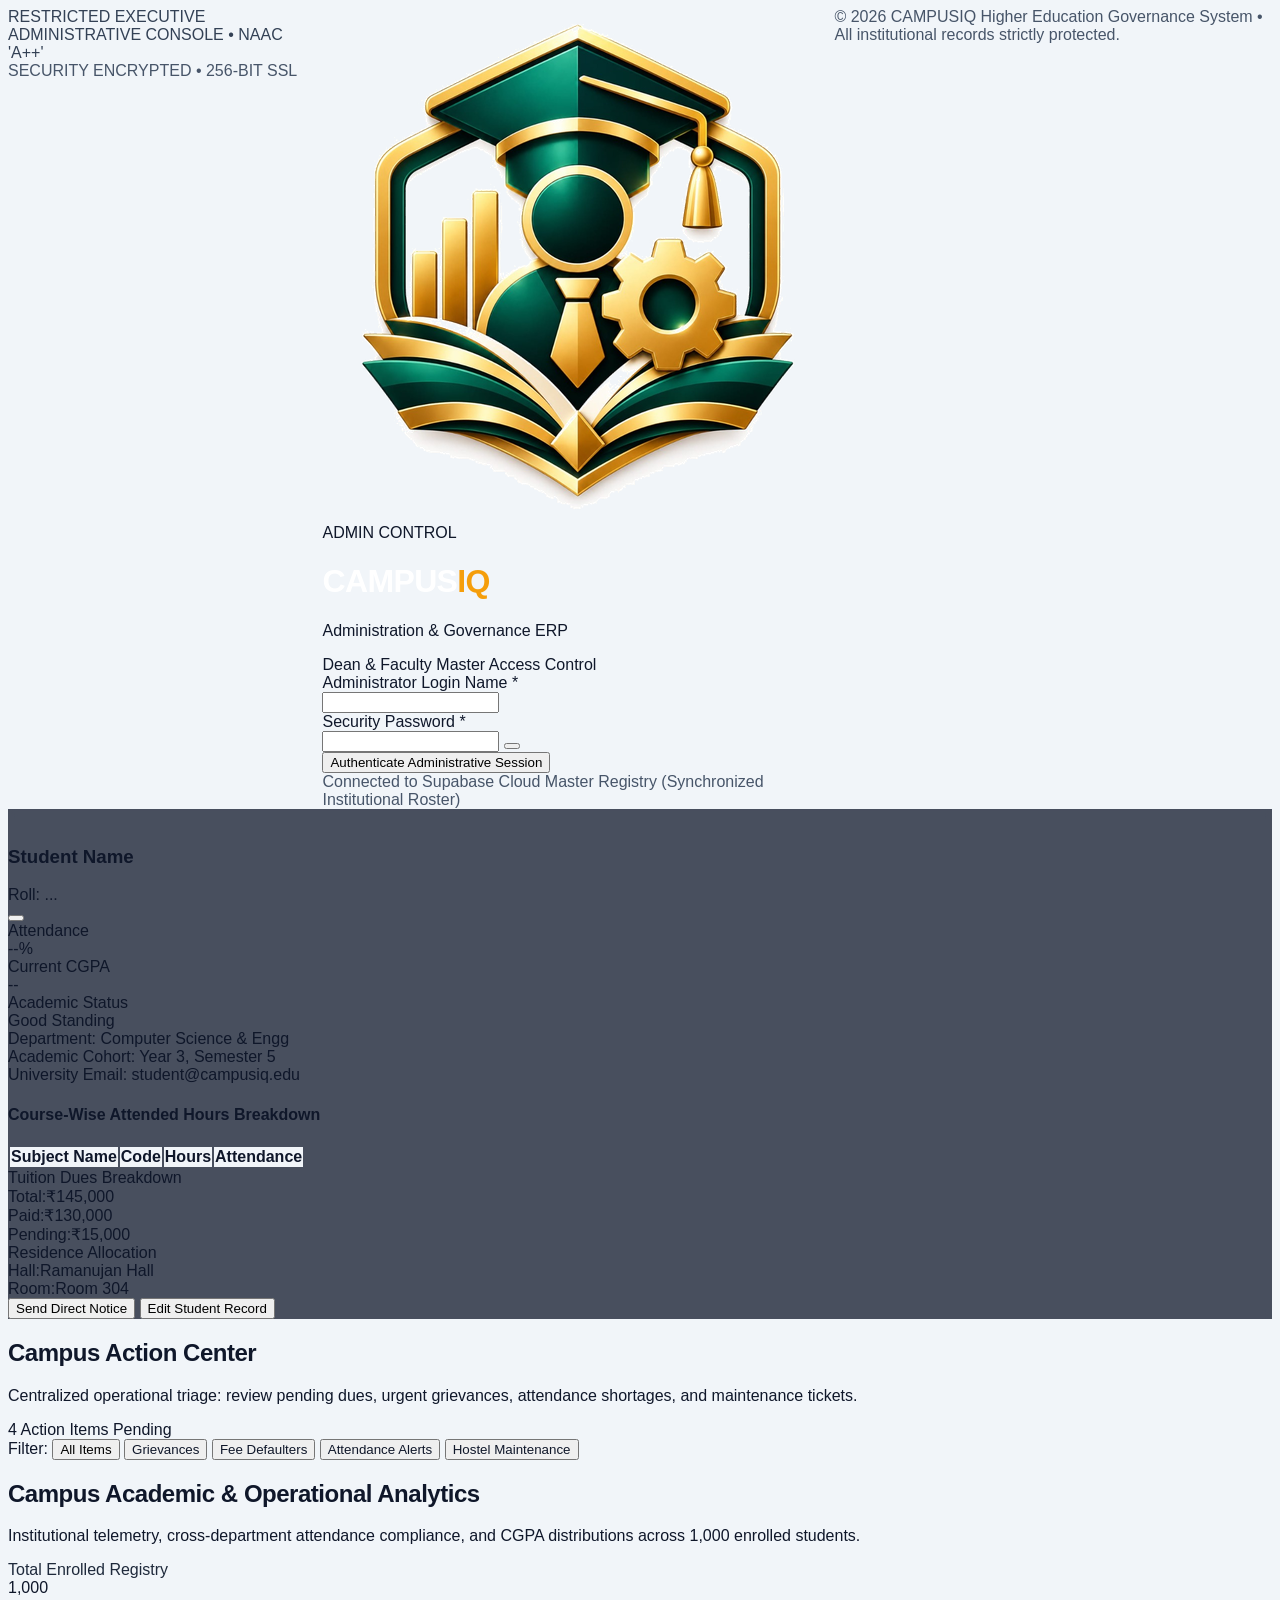
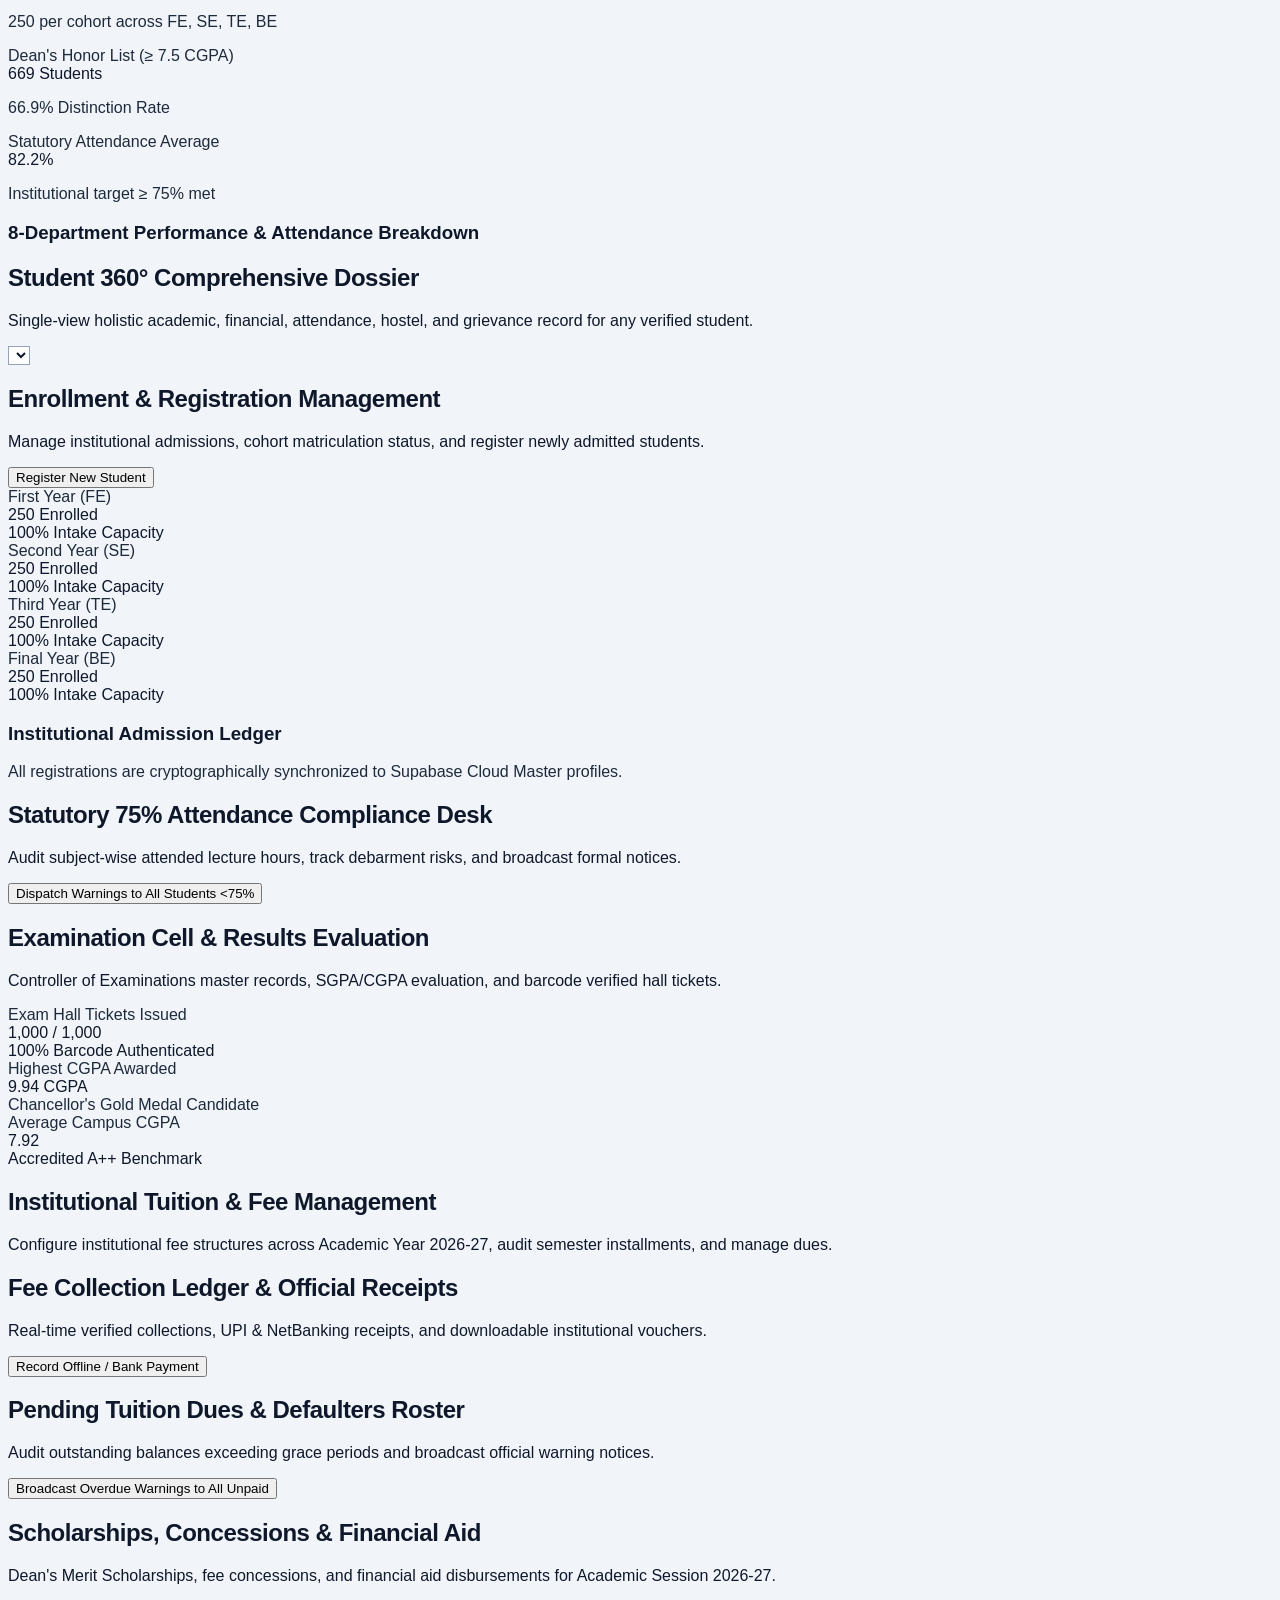
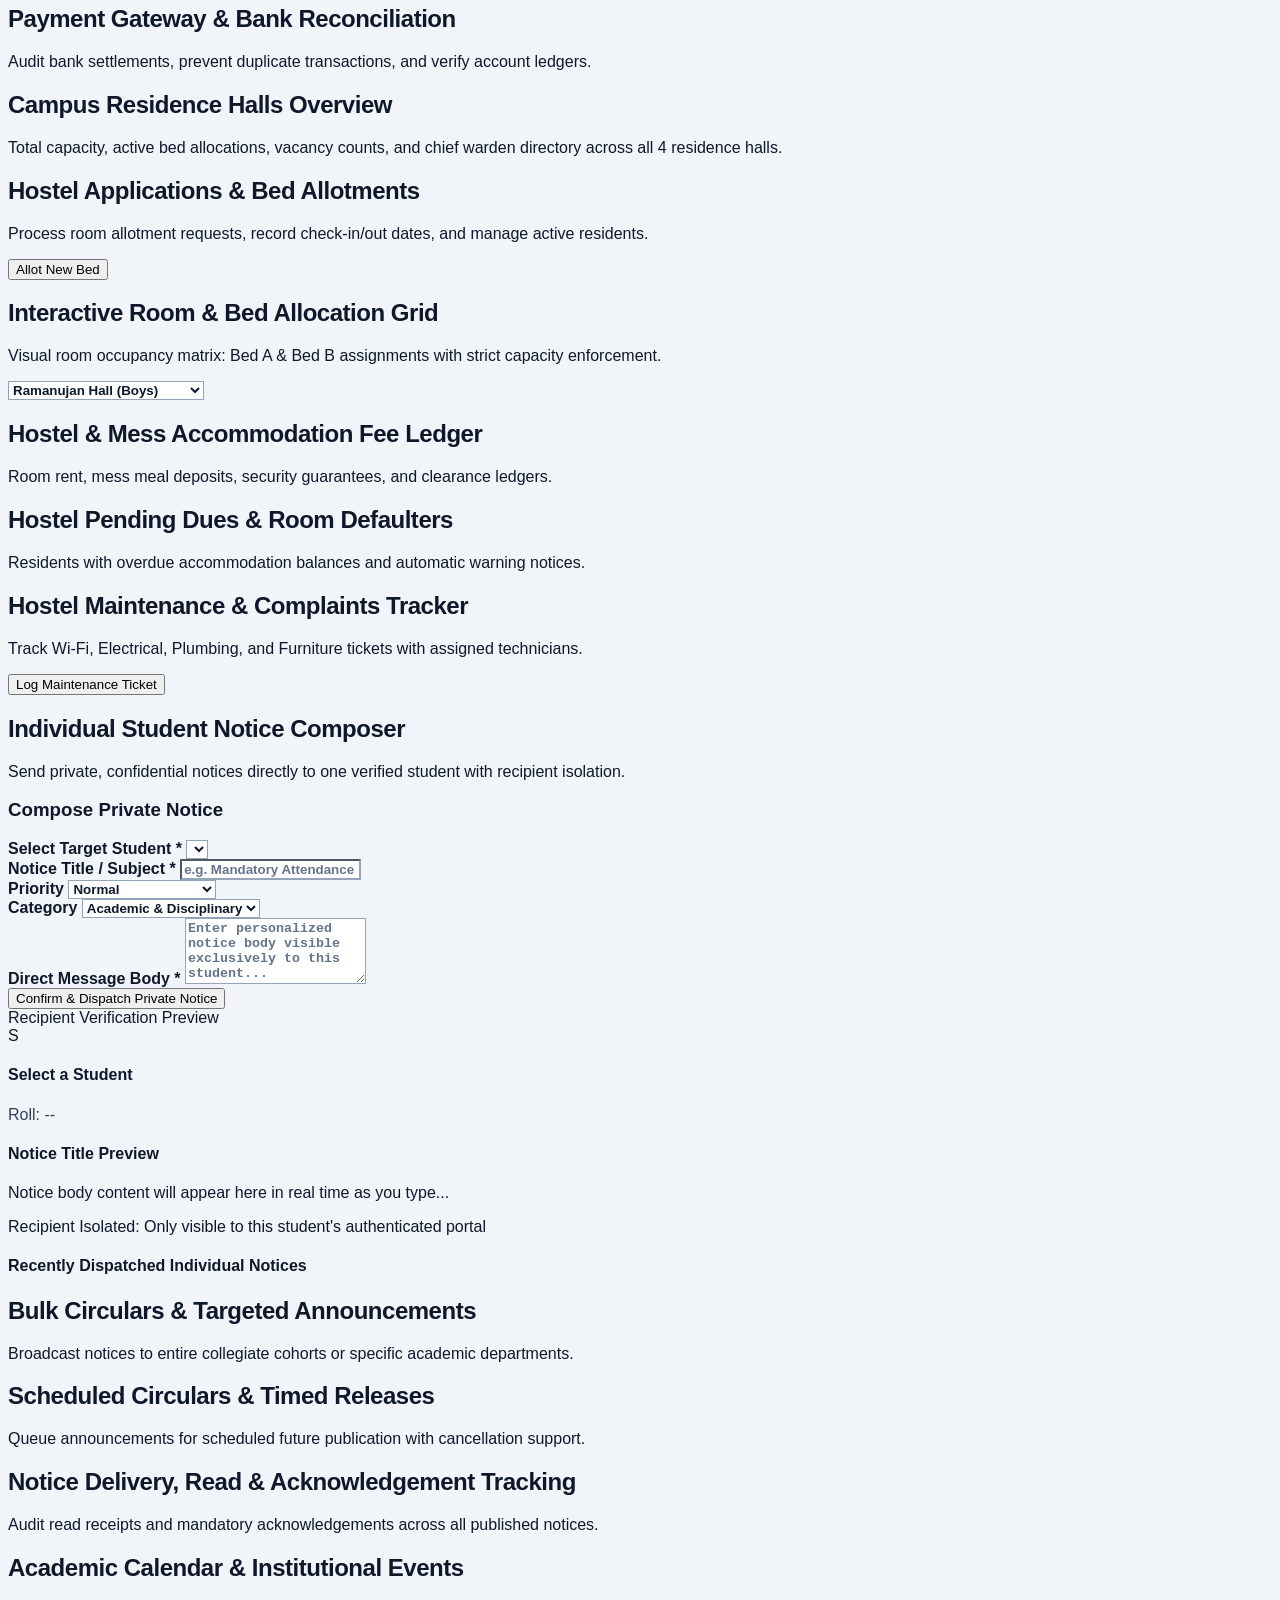
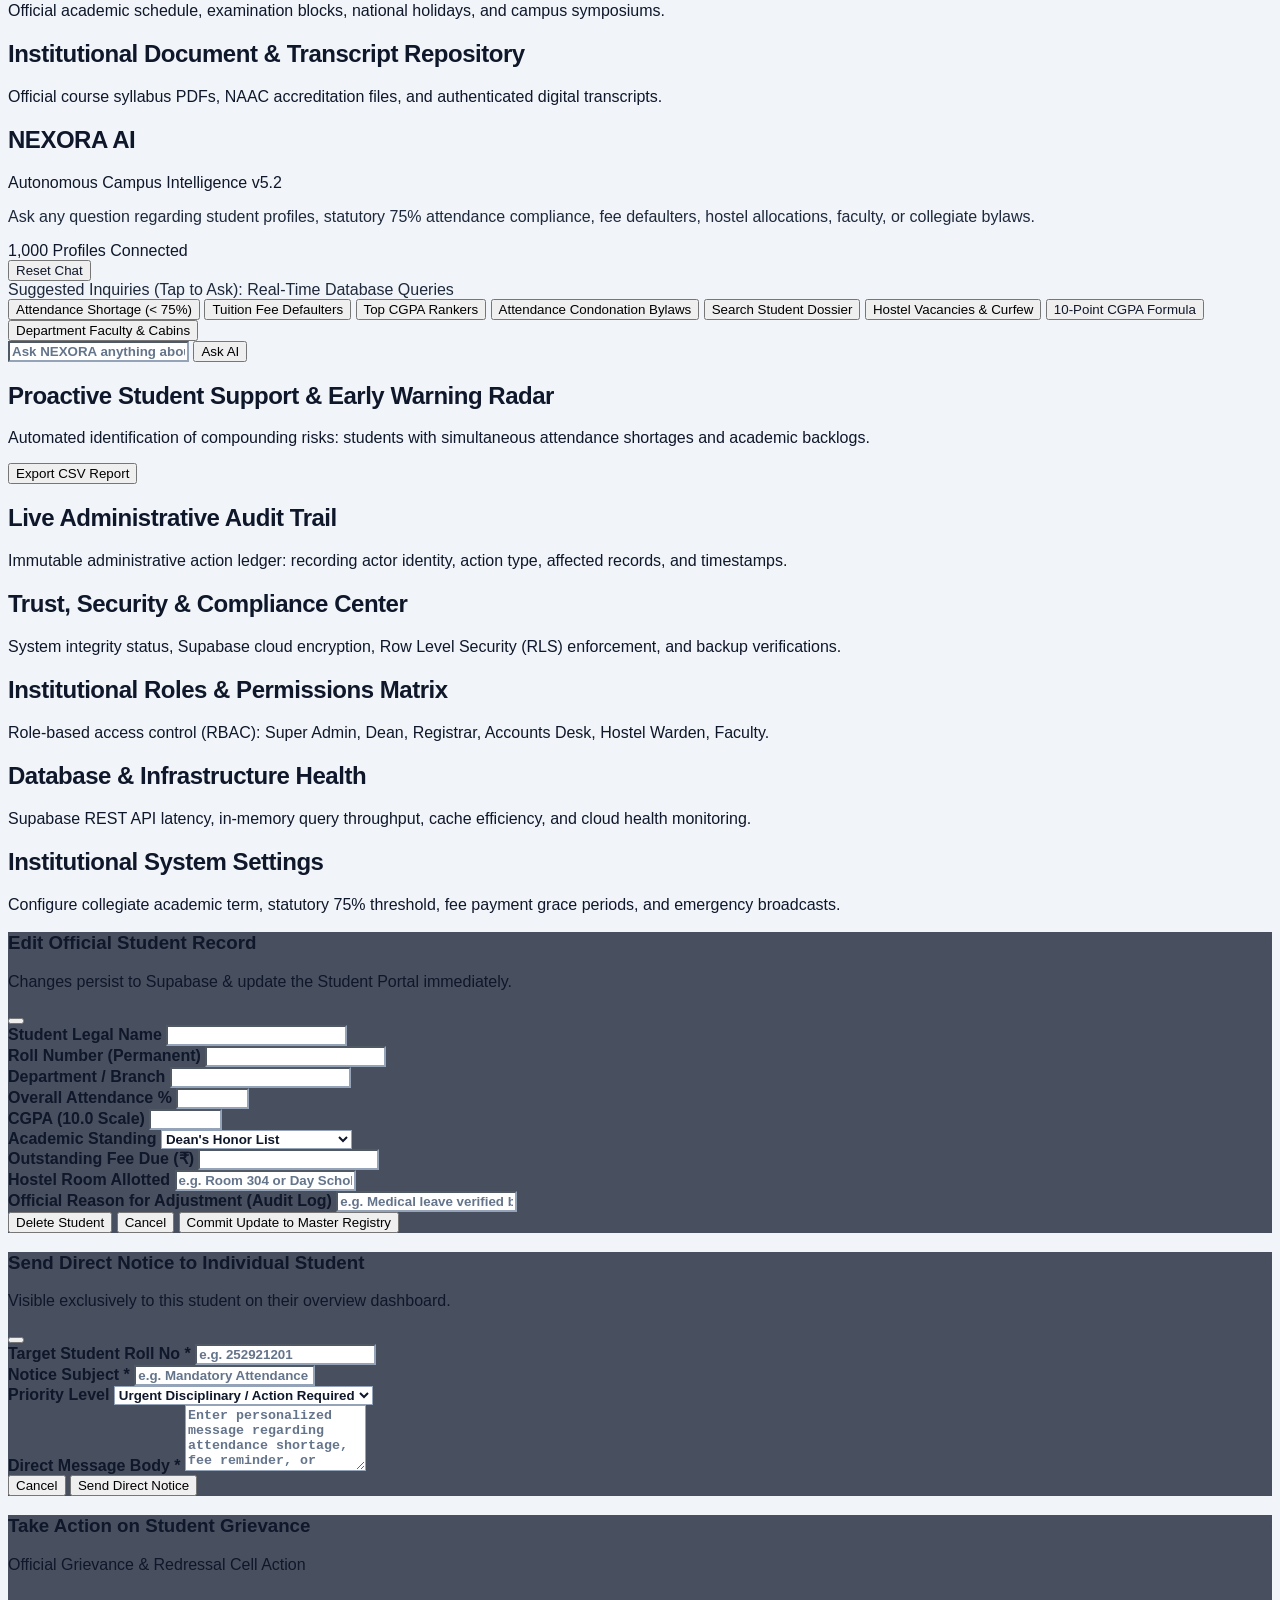
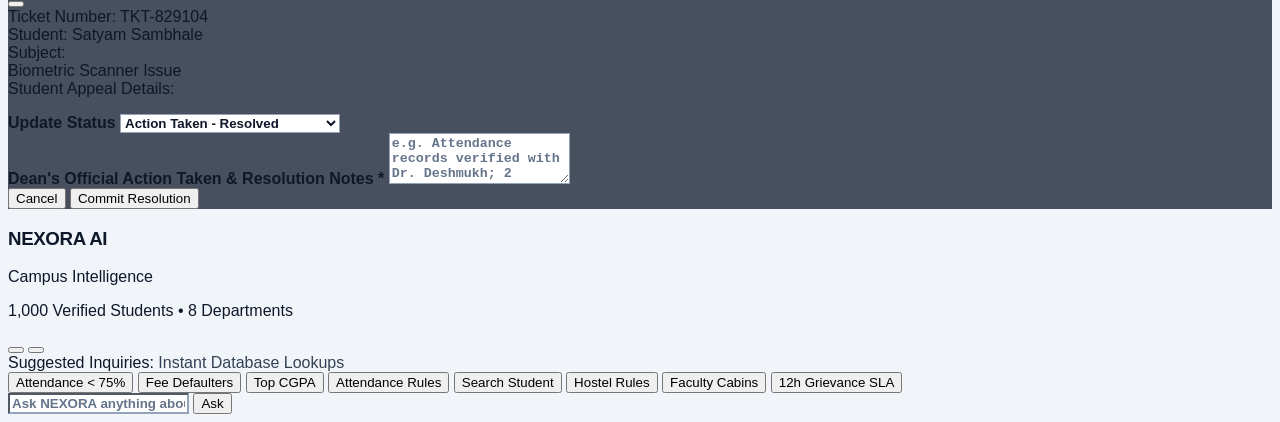
==== admin - Copy (2).html @ ba169026 "Add files via upload" ====
<!DOCTYPE html>
<html lang="en">
<head>
  <meta charset="UTF-8">
  <meta name="viewport" content="width=device-width, initial-scale=1.0">
  <title>CAMPUSIQ — Administrative Governance ERP &amp; Dean's Executive Portal</title>
  
  <meta name="description" content="CAMPUSIQ Administrative Control Portal for University Deans, Registrars, and Faculty. Manage 1,000+ students, broadcast college notices, resolve student grievances, and audit statutory 75% attendance.">
  <meta name="robots" content="noindex, nofollow">
  
  <!-- Tailwind CSS & Lucide Icons -->
  <script>
    tailwind = {
      config: {
        darkMode: 'class'
      }
    };
  </script>
  <script src="https://cdn.tailwindcss.com"></script>
  <script src="https://unpkg.com/lucide@latest"></script>
  
  <!-- Supabase JS Client v2 -->
  <script src="https://cdn.jsdelivr.net/npm/@supabase/supabase-js@2"></script>
  
  <!-- University Master Student Directory -->
  <script src="students-database.js"></script>
  <!-- Supabase Cloud Service Layer -->
  <script src="supabase-service.js"></script>
  
  <!-- Official College Theme CSS (With High-Contrast Light Mode Enhancements) -->
    <!-- Auto-purge stale cache to ensure all 4 cohorts load fresh & enforce strict login -->
  <script>
    (function() {
      try {
        var ver = localStorage.getItem("campusiq_registry_version");
        if (ver !== "2026_cohort_v7_universal_2026") {
          localStorage.removeItem("campusiq_registry_store");
          localStorage.setItem("campusiq_registry_version", "2026_cohort_v7_universal_2026");
        }
        // STRICT SECURITY: Wipe stored administrative session on page open
        localStorage.removeItem("campusiq_admin_session");
        sessionStorage.removeItem("campusiq_admin_active_session");
      } catch(e) {}
    })();
  </script>
    <!-- Google Fonts: Cinzel & Plus Jakarta Sans / Inter -->
  <link rel="preconnect" href="https://fonts.googleapis.com">
  <link rel="preconnect" href="https://fonts.gstatic.com" crossorigin>
  <link href="https://fonts.googleapis.com/css2?family=Cinzel:wght@600;700;800;900&family=Inter:wght@400;500;600;700;800;900&family=Plus+Jakarta+Sans:wght@500;600;700;800&display=swap" rel="stylesheet">
  <link rel="stylesheet" href="college-theme.css">
  
  <!-- HD Favicons -->
  <link rel="icon" type="image/png" sizes="32x32" href="favicon.png">
  <link rel="shortcut icon" href="favicon.ico">
</head>
<body class="bg-slate-100 dark:bg-[#070D19] text-slate-900 dark:text-slate-100 min-h-screen flex flex-col font-sans transition-colors duration-200">

  <!-- ====================================================================
       VIEW 1: SECURE ADMINISTRATIVE LOGIN GATE
       Strictly authenticated. Only authorized university administration can sign in.
       ==================================================================== -->
  <div id="admin-login-gate" class="min-h-screen bg-gradient-to-br from-[#061122] via-[#0B132B] to-[#1C2541] text-white flex flex-col justify-between p-4 sm:p-8">
    
    <!-- Top Bar in Gate -->
    <div class="max-w-6xl w-full mx-auto flex items-center justify-between text-xs text-slate-300">
      <div class="flex items-center gap-2 text-amber-300 font-bold">
        <i data-lucide="shield-check" class="w-4 h-4 text-emerald-400"></i>
        <span>RESTRICTED EXECUTIVE ADMINISTRATIVE CONSOLE &bull; NAAC 'A++'</span>
      </div>
      <div class="flex items-center gap-2 text-slate-400 text-[11px] font-mono">
        <span>SECURITY ENCRYPTED &bull; 256-BIT SSL</span>
      </div>
    </div>

    <!-- Login Card -->
    <div class="max-w-md w-full mx-auto my-auto py-8">
      <div class="bg-[#1C2541]/95 backdrop-blur-xl p-8 rounded-3xl border border-slate-700/80 shadow-2xl">
        
        <!-- College Logo & Administrative Seal -->
        <div class="flex flex-col items-center text-center mb-6">
          <div class="relative mb-3 group">
            <div class="w-24 h-24 sm:w-28 sm:h-28 rounded-2xl p-1 bg-gradient-to-tr from-blue-600 via-indigo-500 to-amber-400 shadow-2xl shadow-blue-500/30 flex items-center justify-center ring-2 ring-blue-500/40">
              <div class="w-full h-full rounded-[14px] bg-[#070D19] flex items-center justify-center overflow-hidden">
                <img src="admin-logo-transparent.png" alt="CampusIQ Official Administrative Seal" class="w-full h-full object-contain p-1 select-none pointer-events-none">
              </div>
            </div>
            <div class="absolute -bottom-2 left-1/2 -translate-x-1/2 bg-amber-500 text-slate-950 font-black text-[9px] px-3 py-0.5 rounded-full uppercase tracking-wider shadow">
              ADMIN CONTROL
            </div>
          </div>
          
          <h1 class="font-academic text-2xl font-black text-white tracking-widest flex items-center gap-1.5 mt-2" style="color: #FFFFFF !important;">
            CAMPUS<span class="text-amber-400" style="color: #F59E0B !important;">IQ</span>
          </h1>
          <p class="text-xs text-amber-300 font-mono tracking-widest uppercase font-bold mt-1">
            Administration &amp; Governance ERP
          </p>
          <div class="inline-flex items-center gap-1.5 px-3 py-1 rounded-full bg-blue-500/15 text-blue-300 text-[11px] font-bold border border-blue-500/30 mt-2.5">
            <i data-lucide="lock" class="w-3.5 h-3.5"></i>
            <span>Dean &amp; Faculty Master Access Control</span>
          </div>
        </div>

        <!-- Error Alert -->
        <div id="admin-login-error" class="hidden mb-4 p-3 rounded-xl bg-red-950/80 border border-red-500 text-red-200 text-xs font-semibold"></div>

        <!-- Login Form -->
        <form onsubmit="event.preventDefault(); if(window.AdminApp) window.AdminApp.handleAdminLogin(event); return false;" class="space-y-4">
          <div>
            <label class="block text-xs font-bold text-amber-300 uppercase tracking-wider mb-1">Administrator Login Name *</label>
            <div class="relative">
              <input 
                type="text" 
                id="admin-login-email" 
                required 
                value="" 
                autocomplete="off"
                placeholder=""
                class="w-full bg-[#0B132B] text-white placeholder-slate-500 text-xs sm:text-sm font-semibold rounded-xl pl-9 pr-4 py-3 border border-slate-600 focus:outline-none focus:border-amber-400 focus:ring-2 focus:ring-amber-400/20"
                onkeydown="if(event.key==='Enter'){event.preventDefault(); if(window.AdminApp) window.AdminApp.handleAdminLogin(event);}"
              >
              <i data-lucide="user-check" class="w-4 h-4 text-amber-400 absolute left-3 top-3.5"></i>
            </div>
          </div>

          <div>
            <label class="block text-xs font-bold text-amber-300 uppercase tracking-wider mb-1">Security Password *</label>
            <div class="relative">
              <input 
                type="password" 
                id="admin-login-pass" 
                required 
                value="" 
                autocomplete="new-password"
                placeholder=""
                class="w-full bg-[#0B132B] text-white placeholder-slate-500 text-xs sm:text-sm font-semibold rounded-xl pl-9 pr-11 py-3 border border-slate-600 focus:outline-none focus:border-amber-400 focus:ring-2 focus:ring-amber-400/20"
                onkeydown="if(event.key==='Enter'){event.preventDefault(); if(window.AdminApp) window.AdminApp.handleAdminLogin(event);}"
              >
              <i data-lucide="key-round" class="w-4 h-4 text-amber-400 absolute left-3 top-3.5"></i>
              <!-- Password Show / Hide Key Toggle Button -->
              <button 
                type="button" 
                id="btn-toggle-password"
                onclick="window.AdminApp.togglePasswordVisibility()" 
                class="absolute right-3 top-3 p-1 text-slate-400 hover:text-amber-400 transition cursor-pointer" 
                title="Show or hide password"
              >
                <i data-lucide="eye" id="toggle-password-icon" class="w-4 h-4"></i>
              </button>
            </div>
          </div>

          <button type="button" onclick="event.preventDefault(); if(window.AdminApp) window.AdminApp.handleAdminLogin(event); return false;" class="w-full py-3 rounded-xl bg-gradient-to-r from-blue-600 via-indigo-600 to-blue-700 hover:from-blue-500 hover:to-indigo-500 text-white font-bold text-sm transition flex items-center justify-center gap-2 shadow-lg shadow-blue-600/30 cursor-pointer">
            <i data-lucide="shield-check" class="w-4 h-4"></i>
            <span>Authenticate Administrative Session</span>
          </button>
        </form>

        <div class="mt-6 pt-4 border-t border-slate-700/60 text-center text-[11px] text-slate-400">
          <span>Connected to Supabase Cloud Master Registry (Synchronized Institutional Roster)</span>
        </div>
      </div>
    </div>

    <!-- Footer in Gate -->
    <div class="max-w-6xl w-full mx-auto text-center text-xs text-slate-400">
      &copy; 2026 CAMPUSIQ Higher Education Governance System &bull; All institutional records strictly protected.
    </div>
  </div>


  <!-- ====================================================================
       VIEW 2: AUTHENTICATED ADMINISTRATIVE DASHBOARD LAYOUT
       ==================================================================== -->
  <div id="admin-portal-layout" class="hidden min-h-screen flex flex-col md:flex-row" style="display: none !important;">
    
    <!-- LEFT ADMINISTRATIVE SIDEBAR (Dedicated to Admin only; no student portal link) -->
    <!-- LEFT ADMINISTRATIVE SIDEBAR (SaaS Multi-Module Navigation Tree) -->
    <aside id="admin-main-sidebar" class="w-72 bg-[#081225] border-r border-slate-800 text-slate-200 flex-shrink-0 flex flex-col justify-between shadow-2xl custom-scroll md:sticky md:top-0 md:h-screen overflow-y-auto transition-all duration-300">
      <div class="p-4">
        
        <!-- College Brand Header -->
        <div class="flex items-center justify-between pb-3.5 mb-3 border-b border-slate-800 cursor-pointer">
          <div class="flex items-center gap-3" onclick="window.AdminApp.switchTab('overview')">
            <div class="w-10 h-10 flex-shrink-0 rounded-xl p-0.5 bg-gradient-to-tr from-blue-600 via-indigo-500 to-amber-400 shadow-lg ring-1 ring-blue-400/40">
              <div class="w-full h-full rounded-[10px] bg-[#070D19] flex items-center justify-center overflow-hidden">
                <img src="admin-logo-transparent.png" alt="CampusIQ Administrative Emblem" class="w-full h-full object-contain p-0.5">
              </div>
            </div>
            <div>
              <h1 class="font-academic text-sm font-black text-white tracking-wider flex items-center gap-1" style="color: #FFFFFF !important;">
                CAMPUS<span class="text-amber-400">IQ</span>
              </h1>
              <p class="text-[9px] text-amber-300 font-mono font-bold uppercase tracking-wider">Enterprise ERP</p>
            </div>
          </div>
          
        </div>

        <!-- Dean Officer Active Card -->
        <div class="bg-[#101E36] p-2.5 rounded-xl border border-slate-700/80 mb-3.5">
          <div class="flex items-center gap-2.5">
            <div class="w-8 h-8 rounded-full bg-amber-500/20 text-amber-400 flex items-center justify-center font-bold font-academic border border-amber-400/40 flex-shrink-0 text-xs">
              DRS
            </div>
            <div class="min-w-0 flex-1">
              <h4 class="text-xs font-bold text-white truncate">Dr. Rajeshwar Sen</h4>
              <p class="text-[9px] text-amber-300 truncate font-semibold">Dean of Academic Affairs &bull; Master Admin</p>
            </div>
          </div>
        </div>

        <!-- Primary Collegiate Navigation Menu -->
        <nav class="space-y-1.5" id="admin-nav-list">
          <button onclick="window.AdminApp.switchTab('overview')" data-tab="overview" class="admin-nav-item w-full flex items-center gap-3 px-3.5 py-3 rounded-xl text-xs font-bold transition text-left">
            <i data-lucide="layout-dashboard" class="w-4 h-4 text-blue-400"></i>
            <span>Overview Dashboard</span>
          </button>

          <button onclick="window.AdminApp.switchTab('students')" data-tab="students" class="admin-nav-item w-full flex items-center justify-between px-3.5 py-3 rounded-xl text-xs font-bold transition text-left">
            <div class="flex items-center gap-3">
              <i data-lucide="users" class="w-4 h-4 text-emerald-400"></i>
              <span>Student Directory</span>
            </div>
            <span class="text-[10px] px-2 py-0.5 rounded-full bg-emerald-500/20 text-emerald-300 font-mono font-bold">1,000</span>
          </button>

          <button onclick="window.AdminApp.switchTab('notices')" data-tab="notices" class="admin-nav-item w-full flex items-center justify-between px-3.5 py-3 rounded-xl text-xs font-bold transition text-left">
            <div class="flex items-center gap-3">
              <i data-lucide="bell" class="w-4 h-4 text-blue-400"></i>
              <span>Circulars &amp; Notices</span>
            </div>
            <span id="nav-notices-badge" class="text-[10px] px-2 py-0.5 rounded-full bg-blue-500/20 text-blue-300 font-mono font-bold">Notices</span>
          </button>

          <button onclick="window.AdminApp.switchTab('grievances')" data-tab="grievances" class="admin-nav-item w-full flex items-center justify-between px-3.5 py-3 rounded-xl text-xs font-bold transition text-left">
            <div class="flex items-center gap-3">
              <i data-lucide="life-buoy" class="w-4 h-4 text-amber-400"></i>
              <span>Student Grievance Cell</span>
            </div>
            <span id="nav-tickets-badge" class="text-[10px] px-2 py-0.5 rounded-full bg-amber-500/20 text-amber-300 font-mono font-bold">12h SLA</span>
          </button>

          

          <button onclick="window.AdminApp.switchTab('faculty')" data-tab="faculty" class="admin-nav-item w-full flex items-center gap-3 px-3.5 py-3 rounded-xl text-xs font-bold transition text-left">
            <i data-lucide="graduation-cap" class="w-4 h-4 text-purple-400"></i>
            <span>Faculty Directory</span>
          </button>

          <div class="pt-3 pb-1">
            <div class="text-[10px] font-black uppercase tracking-wider text-cyan-400 px-3 flex items-center gap-1.5">
              <i data-lucide="sparkles" class="w-3 h-3 text-cyan-400"></i>
              <span>Campus Intelligence AI</span>
            </div>
          </div>

          <button onclick="window.AdminApp.openNexoraDrawer()" data-tab="nexora-ai" class="admin-nav-item w-full flex items-center justify-between px-3.5 py-3 rounded-xl text-xs font-bold transition text-left bg-gradient-to-r from-blue-900/70 via-indigo-900/60 to-purple-900/50 border border-blue-400/50 shadow-lg shadow-blue-900/30 cursor-pointer">
            <div class="flex items-center gap-2.5">
              <i data-lucide="bot" class="w-4 h-4 text-cyan-300"></i>
              <span class="font-black text-cyan-200">NEXORA AI Assistant</span>
            </div>
            <span class="text-[9px] px-2 py-0.5 rounded-full bg-cyan-400 text-slate-950 font-black uppercase tracking-wider animate-pulse">Open AI</span>
          </button>
        </nav>
      </div>

      <!-- Sidebar Bottom: Secure Sign Out Only -->
      <div class="p-4 border-t border-slate-800 bg-[#060D19]/90">
        <!-- Sign Out Button -->
        <button onclick="window.AdminApp.handleAdminLogout()" class="w-full flex items-center justify-center gap-2 px-3 py-2.5 rounded-xl bg-red-950/80 hover:bg-red-900 text-xs font-bold text-red-200 transition border border-red-800 shadow-sm cursor-pointer" title="Sign Out Administrative Session">
          <i data-lucide="log-out" class="w-4 h-4 text-red-400"></i>
          <span>Sign Out Session</span>
        </button>
      </div>
    </aside>

    <!-- MAIN ADMINISTRATIVE WORKSPACE -->
    <main class="flex-1 flex flex-col min-w-0">
      
      <!-- ====================================================================
           UPPER TOP HEADER: CAMPUSIQ ADMIN ERP (Streamlined Custom Header)
           ==================================================================== -->
      <!-- ====================================================================
           UPPER TOP HEADER: CAMPUSIQ ADMIN ERP (Streamlined Custom Header)
           ==================================================================== -->
      <!-- ====================================================================
           UPPER TOP HEADER: Clean Crest Logo & Primary Controls Only
           ==================================================================== -->
      <header class="bg-white dark:bg-[#081225] border-b-2 border-slate-200 dark:border-slate-800 px-6 py-3 flex items-center justify-between gap-4 sticky top-0 z-30 shadow-xs">
        
        <!-- Left Corner: Upper side logo removed as requested -->
        <div></div>

        <!-- Right Side: NEXORA AI & Dark / Light Mode Buttons Only -->
        <div class="flex items-center gap-2.5 sm:gap-3">
          <!-- 1. NEXORA AI Button -->
          <button onclick="window.AdminApp.openNexoraDrawer()" class="flex items-center gap-2 px-3.5 py-2 rounded-xl bg-gradient-to-r from-blue-700 to-indigo-700 hover:from-blue-600 hover:to-indigo-600 text-white text-xs font-black shadow-md cursor-pointer transition transform hover:scale-105" title="Open NEXORA AI Assistant">
            <i data-lucide="bot" class="w-4 h-4 text-cyan-300"></i>
            <span>NEXORA AI</span>
            <span class="w-2 h-2 rounded-full bg-cyan-300 animate-ping hidden sm:inline-block"></span>
          </button>

          <!-- 2. Dark / Light Mode Button -->
          <button onclick="window.AdminApp.toggleTheme()" class="flex items-center gap-2 px-3.5 py-2 rounded-xl bg-slate-900 text-white dark:bg-slate-100 dark:text-slate-950 hover:bg-slate-800 dark:hover:bg-white text-xs font-black transition shadow-sm border border-slate-700 dark:border-slate-300 cursor-pointer" title="Toggle Dark / Light Mode">
            <i data-lucide="moon" id="admin-theme-icon" class="w-4 h-4 text-amber-400 dark:text-blue-600"></i>
            <span id="admin-theme-label" class="hidden sm:inline">Dark / Light</span>
          </button>
        </div>
      </header>

      <!-- MAIN ADMINISTRATIVE WORKSPACE (Full Width & Spacious Like Previous Website) -->
      <div class="p-4 sm:p-8 max-w-7xl w-full mx-auto flex-1 overflow-y-auto custom-scroll">
        
        <!-- ==================== TAB 1: EXECUTIVE OVERVIEW ==================== -->
        <section id="admin-tab-overview" class="space-y-6">
          <div class="flex items-center justify-between flex-wrap gap-4">
            <div>
              <h2 class="text-xl sm:text-2xl font-black text-slate-900 dark:text-white font-academic">University Executive Governance Overview</h2>
              <p class="text-xs text-slate-900 dark:text-slate-200 mt-1 font-semibold">Real-time academic telemetry across all enrolled undergraduate cohorts and 8 degree programs.</p>
            </div>
            <div class="flex items-center gap-2">
              <button onclick="window.AdminApp.exportLedgerToCSV()" class="px-4 py-2 rounded-xl bg-slate-900 hover:bg-slate-800 dark:bg-slate-800 dark:hover:bg-slate-700 text-white font-bold text-xs transition flex items-center gap-1.5 shadow">
                <i data-lucide="download" class="w-4 h-4"></i>
                <span>Export Master Ledger CSV</span>
              </button>
            </div>
          </div>

          <!-- 4 Executive Telemetry Metrics -->
          <div class="grid grid-cols-2 lg:grid-cols-4 gap-4">
            <div class="bg-white dark:bg-slate-800 p-5 rounded-2xl border border-slate-200 dark:border-slate-700 shadow-sm border-t-4 border-t-blue-600">
              <span class="text-xs font-bold uppercase tracking-wider text-slate-900 dark:text-slate-200">Total Enrolled Cohort</span>
              <div id="metric-total-students" class="text-2xl sm:text-3xl font-black text-slate-900 dark:text-white mt-1">1,000</div>
              <span class="text-[11px] text-emerald-700 dark:text-emerald-400 font-bold mt-1 block">FE, SE, TE &amp; BE Engineering</span>
            </div>

            <div class="bg-white dark:bg-slate-800 p-5 rounded-2xl border border-slate-200 dark:border-slate-700 shadow-sm border-t-4 border-t-emerald-500">
              <span class="text-xs font-bold uppercase tracking-wider text-slate-900 dark:text-slate-200">Overall Campus Attendance</span>
              <div id="metric-avg-attendance" class="text-2xl sm:text-3xl font-black text-emerald-600 mt-1">--%</div>
              <span class="text-[11px] text-slate-900 dark:text-slate-200 font-semibold mt-1 block">Statutory 75% Minimum Target</span>
            </div>

            <div class="bg-white dark:bg-slate-800 p-5 rounded-2xl border border-slate-200 dark:border-slate-700 shadow-sm border-t-4 border-t-red-500 cursor-pointer" onclick="window.AdminApp.switchTab('students'); window.AdminApp.state.attFilter='shortage'; document.getElementById('filter-att-status').value='shortage'; window.AdminApp.applyStudentFilters();">
              <span class="text-xs font-bold uppercase tracking-wider text-slate-900 dark:text-slate-200">Critical Shortage Alert</span>
              <div id="metric-shortage-count" class="text-2xl sm:text-3xl font-black text-red-600 mt-1">--</div>
              <span class="text-[11px] text-red-600 font-bold mt-1 block">Below 75% Limit &bull; Click to audit</span>
            </div>

            <div class="bg-white dark:bg-slate-800 p-5 rounded-2xl border border-slate-200 dark:border-slate-700 shadow-sm border-t-4 border-t-amber-500 cursor-pointer" onclick="window.AdminApp.switchTab('grievances')">
              <span class="text-xs font-bold uppercase tracking-wider text-slate-900 dark:text-slate-200">Campus Grievances</span>
              <div id="metric-open-tickets" class="text-2xl sm:text-3xl font-black text-amber-600 mt-1">--</div>
              <span class="text-[11px] text-amber-600 font-bold mt-1 block">Expedited Redressal Protocol</span>
            </div>
          </div>

          <!-- Two-Column Analytics Layout -->
          <div class="grid grid-cols-1 lg:grid-cols-2 gap-6">
            
            <!-- Branch Attendance Comparison -->
            <div class="bg-white dark:bg-slate-800 p-6 rounded-2xl border border-slate-200 dark:border-slate-700 shadow-sm">
              <h3 class="font-bold text-slate-900 dark:text-white text-sm sm:text-base mb-4 flex items-center gap-2">
                <i data-lucide="bar-chart-2" class="w-4 h-4 text-blue-600"></i>
                <span>Departmental Statutory Attendance Breakdown</span>
              </h3>
              <div id="branch-attendance-bars">
                <!-- Injected dynamically -->
              </div>
            </div>

            <!-- Overdue Fees Action Banner & Quick Search -->
            <div class="space-y-6">
              
              <!-- Fee Default Notice Card -->
              <div class="dark-enclave bg-gradient-to-br from-blue-950 via-[#0B1528] to-[#060D19] text-white p-6 rounded-2xl shadow-lg border border-blue-800/80">
                <div class="flex items-center justify-between mb-2">
                  <span class="text-xs font-bold uppercase tracking-wider text-amber-400">Accounts &amp; Tuition Recovery Desk</span>
                  <i data-lucide="credit-card" class="w-4 h-4 text-amber-300"></i>
                </div>
                <h3 class="text-base font-bold mb-1">Overdue Tuition Warning Dispatch</h3>
                <p class="text-xs text-slate-200 mb-4 leading-relaxed">
                  Send formal institutional fee overdue notices directly to student dashboards with 1 click.
                </p>
                <div class="flex items-center gap-2">
                  <button onclick="window.AdminApp.broadcastFeeRemindersToAllUnpaid()" class="px-4 py-2 rounded-xl bg-amber-400 hover:bg-amber-300 text-slate-950 font-bold text-xs transition flex items-center gap-1.5 shadow">
                    <i data-lucide="send" class="w-3.5 h-3.5"></i>
                    <span>Broadcast Fee Warnings to All Unpaid</span>
                  </button>
                  <button onclick="window.AdminApp.switchTab('finance')" class="px-3.5 py-2 rounded-xl bg-white/10 hover:bg-white/20 text-white font-bold text-xs transition border border-white/20">
                    View Fee Ledger
                  </button>
                </div>
              </div>

              <!-- Quick Student Record Search -->
              <div class="bg-white dark:bg-slate-800 p-6 rounded-2xl border border-slate-200 dark:border-slate-700 shadow-sm">
                <h3 class="font-bold text-slate-900 dark:text-white text-sm mb-1 flex items-center gap-2">
                  <i data-lucide="search" class="w-4 h-4 text-blue-600"></i>
                  <span>Instant Student Record Lookup</span>
                </h3>
                <p class="text-xs text-slate-900 dark:text-slate-200 mb-3">Quick access to all enrolled student profiles to view their 360° profile.</p>
                <div class="flex gap-2">
                  <input 
                    type="text" 
                    id="quick-student-search-input" 
                    placeholder="Enter Roll (e.g. 252921201) or Name..." 
                    class="flex-1 bg-slate-50 dark:bg-slate-900 text-slate-900 dark:text-white text-xs rounded-xl px-3.5 py-2.5 border border-slate-300 dark:border-slate-700 focus:outline-none focus:ring-2 focus:ring-blue-600"
                    onkeydown="if(event.key === 'Enter') { window.AdminApp.switchTab('students'); document.getElementById('admin-student-search').value = this.value; window.AdminApp.state.searchQuery = this.value; window.AdminApp.applyStudentFilters(); }"
                  >
                  <button 
                    onclick="const val = document.getElementById('quick-student-search-input').value; window.AdminApp.switchTab('students'); document.getElementById('admin-student-search').value = val; window.AdminApp.state.searchQuery = val; window.AdminApp.applyStudentFilters();" 
                    class="px-4 py-2.5 rounded-xl bg-blue-600 hover:bg-blue-700 text-white font-bold text-xs transition flex items-center gap-1 shadow"
                  >
                    <span>Search</span>
                  </button>
                </div>
              </div>

            </div>

          </div>
        </section>


        <!-- ==================== TAB 2: UNIVERSITY STUDENT DIRECTORY & 360° EDITOR ==================== -->
        <section id="admin-tab-students" class="hidden space-y-4">
          
          <div class="flex items-center justify-between flex-wrap gap-4">
            <div>
              <h2 class="text-xl sm:text-2xl font-black text-slate-900 dark:text-white font-academic">University Student Directory &amp; 360° Profile Hub</h2>
              <p id="students-filtered-count" class="text-xs text-slate-900 dark:text-slate-200 mt-0.5 font-semibold">Displaying verified institutional records.</p>
            </div>
            <div class="flex items-center gap-2">
              <button onclick="window.AdminApp.openDirectNoticeModal('')" class="px-3.5 py-2 rounded-xl bg-amber-500 hover:bg-amber-400 text-slate-950 font-bold text-xs transition flex items-center gap-1.5 shadow">
                <i data-lucide="send" class="w-3.5 h-3.5"></i>
                <span>Send Direct Notice</span>
              </button>
              <button onclick="window.AdminApp.exportLedgerToCSV()" class="px-3.5 py-2 rounded-xl bg-slate-900 hover:bg-slate-800 dark:bg-slate-800 dark:hover:bg-slate-700 text-white font-bold text-xs transition flex items-center gap-1.5 shadow">
                <i data-lucide="file-spreadsheet" class="w-3.5 h-3.5"></i>
                <span>Export CSV</span>
              </button>
            </div>
          </div>

          <!-- SMART FILTER TOOLBAR (Cohort & CGPA Thresholds) -->
          <div class="bg-white dark:bg-slate-800 p-4 rounded-2xl border border-slate-200 dark:border-slate-700 shadow-sm space-y-3">
            
            <!-- Row 1: Academic Year Cohorts & CGPA Threshold Pills -->
            <div class="flex items-center justify-between flex-wrap gap-3 pb-3 border-b border-slate-100 dark:border-slate-700/60">
              
              <!-- Year Cohorts -->
              <div class="flex items-center gap-1.5 flex-wrap">
                <span class="text-xs font-bold text-slate-900 dark:text-slate-200 uppercase mr-1 font-extrabold">Cohort:</span>
                <button onclick="window.AdminApp.setYearFilter('all')" data-year="all" class="year-filter-pill px-3 py-1.5 rounded-xl text-xs font-bold bg-blue-600 text-white shadow-sm transition">All Cohorts (1,000)</button>
                <button onclick="window.AdminApp.setYearFilter('1')" data-year="1" class="year-filter-pill px-3 py-1.5 rounded-xl text-xs font-semibold bg-slate-100 dark:bg-slate-800 text-slate-800 dark:text-slate-200 hover:bg-slate-200 transition border border-slate-300 dark:border-slate-700 font-bold">First Year (FE) (250)</button>
                <button onclick="window.AdminApp.setYearFilter('2')" data-year="2" class="year-filter-pill px-3 py-1.5 rounded-xl text-xs font-semibold bg-slate-100 dark:bg-slate-800 text-slate-800 dark:text-slate-200 hover:bg-slate-200 transition border border-slate-300 dark:border-slate-700 font-bold">Second Year (SE) (250)</button>
                <button onclick="window.AdminApp.setYearFilter('3')" data-year="3" class="year-filter-pill px-3 py-1.5 rounded-xl text-xs font-semibold bg-slate-100 dark:bg-slate-800 text-slate-800 dark:text-slate-200 hover:bg-slate-200 transition border border-slate-300 dark:border-slate-700 font-bold">Third Year (TE) (250)</button>
                <button onclick="window.AdminApp.setYearFilter('4')" data-year="4" class="year-filter-pill px-3 py-1.5 rounded-xl text-xs font-semibold bg-slate-100 dark:bg-slate-800 text-slate-800 dark:text-slate-200 hover:bg-slate-200 transition border border-slate-300 dark:border-slate-700 font-bold">Final Year (BE) (250)</button>
              </div>

              <!-- CGPA Thresholds -->
              <div class="flex items-center gap-1.5 flex-wrap">
                <span class="text-xs font-bold text-slate-900 dark:text-slate-200 uppercase mr-1 font-extrabold">CGPA Metric:</span>
                <button onclick="window.AdminApp.setCgpaFilter('all')" data-cgpa="all" class="cgpa-filter-pill px-3 py-1.5 rounded-xl text-xs font-bold bg-indigo-600 text-white shadow-sm transition">All CGPA (1,000)</button>
                <button onclick="window.AdminApp.setCgpaFilter('high')" data-cgpa="high" class="cgpa-filter-pill px-3 py-1.5 rounded-xl text-xs font-semibold bg-slate-100 dark:bg-slate-800 text-slate-800 dark:text-slate-200 hover:bg-slate-200 transition border border-slate-300 dark:border-slate-700 font-bold">Distinction (&ge; 7.5 CGPA) (669)</button>
                <button onclick="window.AdminApp.setCgpaFilter('low')" data-cgpa="low" class="cgpa-filter-pill px-3 py-1.5 rounded-xl text-xs font-semibold bg-slate-100 dark:bg-slate-800 text-slate-800 dark:text-slate-200 hover:bg-slate-200 transition border border-slate-300 dark:border-slate-700 font-bold">Academic Support (&lt; 7.5 CGPA) (331)</button>
              </div>

            </div>

            <!-- Row 2: Search, Department, and Attendance Status Dropdowns -->
            <div class="grid grid-cols-1 sm:grid-cols-3 gap-3">
              <div>
                <label class="block text-[11px] font-bold text-slate-900 dark:text-slate-200 uppercase mb-1">Search Student Profile</label>
                <div class="relative">
                  <input 
                    type="text" 
                    id="admin-student-search" 
                    placeholder="Search by Name, Roll, Dept (e.g. CSE, AIML, Satyam)..." 
                    oninput="window.AdminApp.state.searchQuery = this.value; window.AdminApp.applyStudentFilters();"
                    class="w-full bg-slate-50 dark:bg-slate-900 text-slate-900 dark:text-white text-xs rounded-xl pl-8 pr-3 py-2 border border-slate-300 dark:border-slate-700 focus:outline-none focus:ring-2 focus:ring-blue-600"
                  >
                  <i data-lucide="search" class="w-3.5 h-3.5 text-slate-400 absolute left-2.5 top-2.5"></i>
                </div>
              </div>

              <div>
                <label class="block text-[11px] font-bold text-slate-900 dark:text-slate-100 uppercase mb-1">Degree Program / Branch (CSE, AIML, etc.)</label>
                <select 
                  id="filter-dept" 
                  onchange="window.AdminApp.state.deptFilter = this.value; window.AdminApp.applyStudentFilters();"
                  class="w-full bg-slate-50 dark:bg-slate-900 text-slate-900 dark:text-white text-xs font-bold rounded-xl px-3 py-2 border border-slate-400 dark:border-slate-700 focus:outline-none focus:ring-2 focus:ring-blue-600"
                >
                  <option value="all">All Academic Departments (All 8 Branches)</option>
                  <option value="Computer Science">Computer Science &amp; Engineering (CSE)</option>
                  <option value="Artificial Intelligence">AI &amp; Data Science (AI&amp;DS / AIML)</option>
                  <option value="Information Technology">Information Technology (IT)</option>
                  <option value="Electronics">Electronics &amp; Telecom (E&amp;TC)</option>
                  <option value="Mechanical">Mechanical Engineering (MECH)</option>
                  <option value="Civil">Civil Engineering (CIVIL)</option>
                  <option value="Electrical">Electrical Engineering (EE)</option>
                  <option value="MBA">MBA Technology Management (MBA)</option>
                </select>
              </div>

              <div>
                <label class="block text-[11px] font-bold text-slate-900 dark:text-slate-200 uppercase mb-1">Statutory 75% Attendance Filter</label>
                <select 
                  id="filter-att-status" 
                  onchange="window.AdminApp.state.attFilter = this.value; window.AdminApp.applyStudentFilters();"
                  class="w-full bg-slate-50 dark:bg-slate-900 text-slate-900 dark:text-white text-xs rounded-xl px-3 py-2 border border-slate-300 dark:border-slate-700 focus:outline-none focus:ring-2 focus:ring-blue-600"
                >
                  <option value="all">All Attendance Categories</option>
                  <option value="safe">Statutory Safe (&ge; 75%)</option>
                  <option value="shortage">Critical Shortage (&lt; 75%)</option>
                </select>
              </div>
            </div>

          </div>

          <!-- Students Table Card -->
          <div class="bg-white dark:bg-slate-800 rounded-2xl border border-slate-200 dark:border-slate-700 shadow-sm overflow-hidden">
            <div class="overflow-x-auto">
              <table class="w-full text-left border-collapse">
                <thead>
                  <tr class="bg-slate-100 dark:bg-slate-900/80 border-b border-slate-200 dark:border-slate-800 text-[11px] font-black uppercase tracking-wider text-slate-950 dark:text-slate-100">
                    <th class="py-3 px-4">Student Profile</th>
                    <th class="py-3 px-4">Roll Number</th>
                    <th class="py-3 px-4">Branch &amp; Cohort</th>
                    <th class="py-3 px-4">Attendance</th>
                    <th class="py-3 px-4">CGPA</th>
                    <th class="py-3 px-4">Tuition Status</th>
                    <th class="py-3 px-4 text-right">Quick Actions</th>
                  </tr>
                </thead>
                <tbody id="admin-students-tbody">
                  <!-- Dynamically populated -->
                </tbody>
              </table>
            </div>

            <div id="admin-students-pagination" class="px-4 border-t border-slate-200 dark:border-slate-800 bg-slate-50/70 dark:bg-slate-900/40">
              <!-- Injected dynamically -->
            </div>
          </div>
        </section>


        <!-- ==================== TAB 3: NOTICE & BROADCAST CENTER ==================== -->
        <section id="admin-tab-notices" class="hidden space-y-6">
          <div>
            <h2 class="text-xl sm:text-2xl font-black text-slate-900 dark:text-white font-academic">Official Notice &amp; Broadcast Center</h2>
            <p class="text-xs text-slate-900 dark:text-slate-200 mt-1 font-semibold">Publish institutional circulars to all academic cohorts or dispatch private warnings to specific roll numbers.</p>
          </div>

          <div class="grid grid-cols-1 lg:grid-cols-3 gap-6">
            
            <!-- Left: Publish Common Notice Form -->
            <div class="lg:col-span-1 bg-white dark:bg-slate-800 p-6 rounded-2xl border border-slate-200 dark:border-slate-700 shadow-sm">
              <div class="flex items-center gap-2 mb-4 pb-3 border-b border-slate-100 dark:border-slate-700">
                <i data-lucide="radio" class="w-5 h-5 text-blue-600"></i>
                <h3 class="font-bold text-slate-900 dark:text-white text-sm">Broadcast Common Notice</h3>
              </div>

              <form onsubmit="window.AdminApp.handlePublishCommonNotice(event)" class="space-y-3.5">
                <div>
                  <label class="block text-xs font-bold text-slate-950 dark:text-slate-100 uppercase mb-1">Notice Title *</label>
                  <input 
                    type="text" 
                    id="common-notice-title" 
                    required 
                    placeholder="e.g. End-Semester Examination Schedule"
                    class="w-full bg-slate-50 dark:bg-slate-900 text-slate-900 dark:text-white text-xs rounded-xl px-3.5 py-2.5 border border-slate-300 dark:border-slate-700 focus:outline-none focus:ring-2 focus:ring-blue-600"
                  >
                </div>

                <div class="grid grid-cols-2 gap-2">
                  <div>
                    <label class="block text-xs font-bold text-slate-950 dark:text-slate-100 uppercase mb-1">Category</label>
                    <select id="common-notice-cat" class="w-full bg-slate-50 dark:bg-slate-900 text-slate-900 dark:text-white text-xs rounded-xl px-2.5 py-2 border border-slate-300 dark:border-slate-700 focus:outline-none">
                      <option>Exam Circular</option>
                      <option>Academic Council</option>
                      <option>Holiday Notification</option>
                      <option>Attendance Audit</option>
                      <option>Campus Placement Drive</option>
                    </select>
                  </div>

                  <div>
                    <label class="block text-xs font-bold text-slate-950 dark:text-slate-100 uppercase mb-1">Priority</label>
                    <select id="common-notice-priority" class="w-full bg-slate-50 dark:bg-slate-900 text-slate-900 dark:text-white text-xs rounded-xl px-2.5 py-2 border border-slate-300 dark:border-slate-700 focus:outline-none">
                      <option value="urgent">Urgent</option>
                      <option value="high" selected>High</option>
                      <option value="standard">Standard</option>
                    </select>
                  </div>
                </div>

                <div>
                  <label class="block text-xs font-bold text-slate-950 dark:text-slate-100 uppercase mb-1">Circular Content *</label>
                  <textarea 
                    id="common-notice-body" 
                    required 
                    rows="4"
                    placeholder="Enter official text published by the Dean or Examination Controller..."
                    class="w-full bg-slate-50 dark:bg-slate-900 text-slate-900 dark:text-white text-xs rounded-xl p-3 border border-slate-300 dark:border-slate-700 focus:outline-none focus:ring-2 focus:ring-blue-600"
                  ></textarea>
                </div>

                <div>
                  <label class="block text-xs font-bold text-slate-950 dark:text-slate-100 uppercase mb-1">Attached PDF/Document Name (Optional)</label>
                  <input 
                    type="text" 
                    id="common-notice-attach" 
                    placeholder="e.g. End_Sem_TimeTable_Nov_2026.pdf"
                    class="w-full bg-slate-50 dark:bg-slate-900 text-slate-900 dark:text-white text-xs rounded-xl px-3.5 py-2 border border-slate-300 dark:border-slate-700 focus:outline-none"
                  >
                </div>

                <button type="submit" class="w-full py-2.5 rounded-xl bg-blue-600 hover:bg-blue-700 text-white font-bold text-xs transition flex items-center justify-center gap-1.5 shadow">
                  <i data-lucide="send" class="w-3.5 h-3.5"></i>
                  <span>Broadcast to All Enrolled Students</span>
                </button>
              </form>
            </div>

            <!-- Right: Active Notices Queue -->
            <div class="lg:col-span-2 space-y-4">
              <div class="flex items-center justify-between">
                <h3 class="font-bold text-slate-900 dark:text-white text-sm">Active College Circulars</h3>
                <span class="text-xs text-slate-900 dark:text-slate-200 font-bold">Synchronized to Student Portal</span>
              </div>

              <div id="admin-notices-container">
                <!-- Dynamically populated -->
              </div>
            </div>

          </div>
        </section>


        <!-- ==================== TAB 4: STUDENT GRIEVANCE & REDRESSAL CELL ==================== -->
        <section id="admin-tab-grievances" class="hidden space-y-4">
          <div class="flex items-center justify-between flex-wrap gap-4">
            <div>
              <h2 class="text-xl sm:text-2xl font-black text-slate-900 dark:text-white font-academic">Student Grievance &amp; Redressal Cell</h2>
              <p class="text-xs text-slate-900 dark:text-slate-200 mt-1 font-semibold">Official university channel for student doubts, campus grievances, and expedited academic redressals.</p>
            </div>
            <div class="inline-flex items-center gap-2 px-3.5 py-1.5 rounded-xl bg-emerald-100 dark:bg-emerald-950/60 border border-emerald-300 dark:border-emerald-800 text-xs text-emerald-900 dark:text-emerald-300 font-bold">
              <i data-lucide="shield-check" class="w-4 h-4 text-emerald-600"></i>
              <span>Expedited Redressal Protocol Active</span>
            </div>
          </div>

          <!-- Grievance Category Filter Pills -->
          <div class="flex items-center gap-2 flex-wrap pb-2 border-b border-slate-200 dark:border-slate-800">
            <span class="text-xs font-bold text-slate-900 dark:text-slate-200 uppercase mr-1 font-extrabold">Category:</span>
            <button onclick="window.AdminApp.setTicketCategoryFilter('all')" data-category="all" class="ticket-filter-pill px-3 py-1.5 rounded-xl text-xs font-bold bg-amber-500 text-slate-950 shadow-sm transition">All Doubts &amp; Grievances</button>
            <button onclick="window.AdminApp.setTicketCategoryFilter('Attendance')" data-category="Attendance" class="ticket-filter-pill px-3 py-1.5 rounded-xl text-xs font-semibold bg-slate-100 dark:bg-slate-800 text-slate-950 dark:text-slate-100 hover:bg-slate-200 transition border border-slate-200 dark:border-slate-700">Attendance Discrepancy</button>
            <button onclick="window.AdminApp.setTicketCategoryFilter('Fee')" data-category="Fee" class="ticket-filter-pill px-3 py-1.5 rounded-xl text-xs font-semibold bg-slate-100 dark:bg-slate-800 text-slate-950 dark:text-slate-100 hover:bg-slate-200 transition border border-slate-200 dark:border-slate-700">Fee &amp; Scholarships</button>
            <button onclick="window.AdminApp.setTicketCategoryFilter('Hostel')" data-category="Hostel" class="ticket-filter-pill px-3 py-1.5 rounded-xl text-xs font-semibold bg-slate-100 dark:bg-slate-800 text-slate-950 dark:text-slate-100 hover:bg-slate-200 transition border border-slate-200 dark:border-slate-700">Hostel &amp; Mess Meals</button>
            <button onclick="window.AdminApp.setTicketCategoryFilter('Exam')" data-category="Exam" class="ticket-filter-pill px-3 py-1.5 rounded-xl text-xs font-semibold bg-slate-100 dark:bg-slate-800 text-slate-950 dark:text-slate-100 hover:bg-slate-200 transition border border-slate-200 dark:border-slate-700">Examinations &amp; Results</button>
          </div>

          <div id="admin-tickets-container">
            <!-- Dynamically populated -->
          </div>
        </section>


        <!-- ==================== TAB 5: FACULTY ROSTER ==================== -->
        <section id="admin-tab-faculty" class="hidden space-y-4">
          <div>
            <h2 class="text-xl sm:text-2xl font-black text-slate-900 dark:text-white font-academic">Faculty &amp; Lecture Roster Hub</h2>
            <p class="text-xs text-slate-900 dark:text-slate-200 mt-1 font-semibold">Institutional directory of senior professors, course allocations, and cabin consultation hours.</p>
          </div>

          <div class="bg-white dark:bg-slate-800 rounded-2xl border border-slate-200 dark:border-slate-700 shadow-sm overflow-hidden">
            <div class="overflow-x-auto">
              <table class="w-full text-left border-collapse">
                <thead>
                  <tr class="bg-slate-100 dark:bg-slate-900/80 border-b border-slate-200 dark:border-slate-800 text-[11px] font-black uppercase tracking-wider text-slate-950 dark:text-slate-100">
                    <th class="py-3 px-4">Faculty ID</th>
                    <th class="py-3 px-4">Faculty Name &amp; Email</th>
                    <th class="py-3 px-4">Department</th>
                    <th class="py-3 px-4">Cabin Room</th>
                    <th class="py-3 px-4">Assigned Lectures &amp; Labs</th>
                    <th class="py-3 px-4">Office Consultation Hours</th>
                  </tr>
                </thead>
                <tbody id="admin-faculty-tbody">
                  <!-- Dynamically populated -->
                </tbody>
              </table>
            </div>
          </div>
        </section>


        <!-- ==================== TAB 6: FINANCIAL CLEARANCE & FEE AUDIT ==================== -->
        <section id="admin-tab-finance" class="hidden space-y-6">
          <div class="flex items-center justify-between flex-wrap gap-4">
            <div>
              <h2 class="text-xl sm:text-2xl font-black text-slate-900 dark:text-white font-academic">University Tuition &amp; Financial Clearance Desk</h2>
              <p class="text-xs text-slate-900 dark:text-slate-200 mt-1 font-semibold">Audit fee payments, record institutional scholarships, and dispatch fee default warnings.</p>
            </div>
            <div class="flex items-center gap-2">
              <button onclick="window.AdminApp.broadcastFeeRemindersToAllUnpaid()" class="px-3.5 py-2 rounded-xl bg-red-600 hover:bg-red-700 text-white font-bold text-xs transition flex items-center gap-1.5 shadow">
                <i data-lucide="bell-ring" class="w-4 h-4"></i>
                <span>Broadcast Overdue Warnings</span>
              </button>
              <button onclick="window.AdminApp.exportLedgerToCSV()" class="px-3.5 py-2 rounded-xl bg-blue-600 hover:bg-blue-700 text-white font-bold text-xs transition flex items-center gap-1.5 shadow">
                <i data-lucide="download" class="w-4 h-4"></i>
                <span>Export Ledger CSV</span>
              </button>
            </div>
          </div>

          <div id="admin-finance-summary">
            <!-- Dynamic finance metrics -->
          </div>

          <!-- Pending Fees Defaulters Table -->
          <div class="bg-white dark:bg-slate-800 rounded-2xl border border-slate-200 dark:border-slate-700 shadow-sm overflow-hidden">
            <div class="px-6 py-4 border-b border-slate-200 dark:border-slate-700 flex items-center justify-between">
              <div>
                <h3 class="font-bold text-slate-900 dark:text-white text-sm">Students with Outstanding Semester Dues</h3>
                <p class="text-xs text-slate-900 dark:text-slate-200 font-medium">Students receiving automated warning notices on their portal dashboard.</p>
              </div>
            </div>
            <div class="overflow-x-auto">
              <table class="w-full text-left border-collapse">
                <thead>
                  <tr class="bg-slate-100 dark:bg-slate-900/80 border-b border-slate-200 dark:border-slate-800 text-[11px] font-black uppercase tracking-wider text-slate-950 dark:text-slate-100">
                    <th class="py-3 px-4">Student Legal Name</th>
                    <th class="py-3 px-4">Roll Number</th>
                    <th class="py-3 px-4">Department</th>
                    <th class="py-3 px-4">Pending Balance</th>
                    <th class="py-3 px-4 text-right">Individual Action</th>
                  </tr>
                </thead>
                <tbody id="admin-unpaid-students-tbody">
                  <!-- Dynamically populated -->
                </tbody>
              </table>
            </div>
          </div>
        </section>

        </div>

                </div>
    </main>
  </div>


  <!-- ====================================================================
       DRAWER: STUDENT 360° INSTITUTIONAL PROFILE FILE (Full Inspection)
       ==================================================================== -->
  <div id="student-profile-drawer" class="fixed inset-0 z-50 modal-overlay flex justify-end hidden">
    <div class="bg-white dark:bg-slate-800 w-full max-w-xl h-full shadow-2xl border-l border-slate-200 dark:border-slate-700 flex flex-col justify-between overflow-y-auto custom-scroll">
      
      <!-- Drawer Header -->
      <div class="p-6 border-b border-slate-200 dark:border-slate-700 bg-slate-50/80 dark:bg-slate-900/40 flex items-center justify-between sticky top-0 z-10 backdrop-blur-md">
        <div class="flex items-center gap-3">
          <img id="drawer-stu-avatar" src="" class="w-12 h-12 rounded-full object-cover border-2 border-blue-500 shadow">
          <div>
            <h3 id="drawer-stu-name" class="font-bold text-slate-900 dark:text-white text-base">Student Name</h3>
            <div class="text-xs font-mono font-bold text-blue-700 dark:text-blue-400">Roll: <span id="drawer-stu-roll">...</span></div>
          </div>
        </div>
        <button onclick="window.AdminApp.closeStudentProfileDrawer()" class="p-1.5 rounded-lg hover:bg-slate-200 dark:hover:bg-slate-700 text-slate-400 hover:text-slate-700 dark:hover:text-white transition">
          <i data-lucide="x" class="w-5 h-5"></i>
        </button>
      </div>

      <!-- Drawer Body -->
      <div class="p-6 space-y-6 flex-1">
        
        <!-- Primary Stat Badges -->
        <div class="grid grid-cols-3 gap-3">
          <div class="bg-slate-50 dark:bg-slate-900/60 p-3.5 rounded-xl border border-slate-200 dark:border-slate-700 text-center">
            <span class="text-[10px] font-extrabold uppercase text-slate-900 dark:text-slate-200 block mb-0.5">Attendance</span>
            <div id="drawer-stu-att" class="text-2xl font-black text-emerald-600">--%</div>
          </div>
          <div class="bg-slate-50 dark:bg-slate-900/60 p-3.5 rounded-xl border border-slate-200 dark:border-slate-700 text-center">
            <span class="text-[10px] font-extrabold uppercase text-slate-900 dark:text-slate-200 block mb-0.5">Current CGPA</span>
            <div id="drawer-stu-cgpa" class="text-2xl font-black text-slate-900 dark:text-white">--</div>
          </div>
          <div class="bg-slate-50 dark:bg-slate-900/60 p-3.5 rounded-xl border border-slate-200 dark:border-slate-700 text-center">
            <span class="text-[10px] font-extrabold uppercase text-slate-900 dark:text-slate-200 block mb-0.5">Academic Status</span>
            <div id="drawer-stu-standing" class="text-xs font-bold text-emerald-700 dark:text-emerald-400 mt-1.5 truncate">Good Standing</div>
          </div>
        </div>

        <!-- Academic & Demographics Block -->
        <div class="bg-slate-50 dark:bg-slate-900/40 p-4 rounded-2xl border border-slate-200 dark:border-slate-700 space-y-2 text-xs">
          <div class="flex items-center justify-between">
            <span class="text-slate-900 dark:text-slate-200 font-bold">Department:</span>
            <span id="drawer-stu-dept" class="font-bold text-slate-900 dark:text-white text-right">Computer Science &amp; Engg</span>
          </div>
          <div class="flex items-center justify-between">
            <span class="text-slate-900 dark:text-slate-200 font-bold">Academic Cohort:</span>
            <span id="drawer-stu-year" class="font-bold text-slate-900 dark:text-white">Year 3, Semester 5</span>
          </div>
          <div class="flex items-center justify-between">
            <span class="text-slate-900 dark:text-slate-200 font-bold">University Email:</span>
            <span id="drawer-stu-email" class="font-mono text-slate-950 dark:text-slate-100">student@campusiq.edu</span>
          </div>
        </div>

        <!-- Subject-Wise Attendance Breakdown Table -->
        <div>
          <h4 class="font-bold text-slate-900 dark:text-white text-xs uppercase tracking-wider mb-2 flex items-center gap-1.5">
            <i data-lucide="book-open" class="w-4 h-4 text-blue-600"></i>
            <span>Course-Wise Attended Hours Breakdown</span>
          </h4>
          <div class="border border-slate-200 dark:border-slate-700 rounded-xl overflow-hidden">
            <table class="w-full text-left">
              <thead>
                <tr class="bg-slate-100 dark:bg-slate-900 text-[10px] font-bold uppercase text-slate-900 dark:text-slate-200 border-b border-slate-200 dark:border-slate-700">
                  <th class="py-2 px-3">Subject Name</th>
                  <th class="py-2 px-3">Code</th>
                  <th class="py-2 px-3">Hours</th>
                  <th class="py-2 px-3">Attendance</th>
                </tr>
              </thead>
              <tbody id="drawer-stu-subjects-tbody">
                <!-- Injected dynamically -->
              </tbody>
            </table>
          </div>
        </div>

        <!-- Tuition Ledger & Hostel Summary -->
        <div class="grid grid-cols-2 gap-3 text-xs">
          <div class="p-3.5 rounded-xl border border-slate-200 dark:border-slate-700 bg-slate-50 dark:bg-slate-900/40">
            <span class="font-bold text-slate-950 dark:text-slate-100 block mb-1">Tuition Dues Breakdown</span>
            <div class="flex justify-between py-0.5"><span class="text-slate-900 dark:text-slate-200 font-bold">Total:</span><span id="drawer-stu-fee-total" class="font-bold">₹145,000</span></div>
            <div class="flex justify-between py-0.5"><span class="text-slate-900 dark:text-slate-200 font-bold">Paid:</span><span id="drawer-stu-fee-paid" class="font-bold text-emerald-600">₹130,000</span></div>
            <div class="flex justify-between py-0.5 border-t border-slate-200 dark:border-slate-700 mt-1 pt-1"><span class="text-slate-900 dark:text-slate-200 font-bold">Pending:</span><span id="drawer-stu-fee-due" class="font-bold text-red-600">₹15,000</span></div>
          </div>

          <div class="p-3.5 rounded-xl border border-slate-200 dark:border-slate-700 bg-slate-50 dark:bg-slate-900/40">
            <span class="font-bold text-slate-950 dark:text-slate-100 block mb-1">Residence Allocation</span>
            <div class="flex justify-between py-0.5"><span class="text-slate-900 dark:text-slate-200 font-bold">Hall:</span><span id="drawer-stu-hostel-hall" class="font-bold text-right truncate max-w-[120px]">Ramanujan Hall</span></div>
            <div class="flex justify-between py-0.5"><span class="text-slate-900 dark:text-slate-200 font-bold">Room:</span><span id="drawer-stu-hostel-room" class="font-bold">Room 304</span></div>
          </div>
        </div>

      </div>

      <!-- Drawer Actions Footer -->
      <div class="p-4 border-t border-slate-200 dark:border-slate-700 bg-slate-50 dark:bg-slate-900/40 flex items-center justify-between gap-3">
        <button onclick="window.AdminApp.openDirectNoticeModal(window.AdminApp.state.viewingStudent ? window.AdminApp.state.viewingStudent.student_id : '')" class="px-4 py-2 rounded-xl bg-amber-500 hover:bg-amber-400 text-slate-950 font-bold text-xs shadow flex items-center gap-1.5">
          <i data-lucide="send" class="w-3.5 h-3.5"></i>
          <span>Send Direct Notice</span>
        </button>

        <button onclick="window.AdminApp.openEditStudentModal(window.AdminApp.state.viewingStudent ? window.AdminApp.state.viewingStudent.student_id : '')" class="px-5 py-2 rounded-xl bg-blue-600 hover:bg-blue-700 text-white font-bold text-xs shadow flex items-center gap-1.5">
          <i data-lucide="edit-3" class="w-3.5 h-3.5"></i>
          <span>Edit Student Record</span>
        </button>
      </div>

    </div>
  </div>


  
        <!-- ==================== TAB 2: CAMPUS ACTION CENTER ==================== -->
        <section id="admin-tab-action-center" class="tab-pane hidden p-4 sm:p-8 space-y-6">
          <div class="flex flex-col sm:flex-row sm:items-center sm:justify-between gap-4">
            <div>
              <h2 class="text-xl sm:text-2xl font-black text-slate-900 dark:text-white font-academic">Campus Action Center</h2>
              <p class="text-xs text-slate-900 dark:text-slate-200 mt-1 font-semibold">Centralized operational triage: review pending dues, urgent grievances, attendance shortages, and maintenance tickets.</p>
            </div>
            <div class="flex items-center gap-2">
              <span class="px-3 py-1 rounded-full text-xs font-bold bg-amber-100 text-amber-800 border border-amber-300 flex items-center gap-1.5 shadow-xs">
                <span class="w-2 h-2 rounded-full bg-amber-500 animate-pulse"></span>
                <span id="action-center-count">4 Action Items Pending</span>
              </span>
            </div>
          </div>

          <!-- Category Filter Pills -->
          <div class="flex items-center gap-2 flex-wrap pb-2 border-b border-slate-200 dark:border-slate-800">
            <span class="text-xs font-bold text-slate-900 dark:text-slate-200 uppercase mr-1">Filter:</span>
            <button onclick="window.AdminApp.filterActionCenter('all')" data-act-filter="all" class="action-filter-pill px-3 py-1.5 rounded-xl text-xs font-bold bg-blue-600 text-white shadow-xs">All Items</button>
            <button onclick="window.AdminApp.filterActionCenter('grievance')" data-act-filter="grievance" class="action-filter-pill px-3 py-1.5 rounded-xl text-xs font-semibold bg-slate-100 dark:bg-slate-800 text-slate-900 dark:text-slate-100 border border-slate-200 dark:border-slate-700">Grievances</button>
            <button onclick="window.AdminApp.filterActionCenter('fee')" data-act-filter="fee" class="action-filter-pill px-3 py-1.5 rounded-xl text-xs font-semibold bg-slate-100 dark:bg-slate-800 text-slate-900 dark:text-slate-100 border border-slate-200 dark:border-slate-700">Fee Defaulters</button>
            <button onclick="window.AdminApp.filterActionCenter('attendance')" data-act-filter="attendance" class="action-filter-pill px-3 py-1.5 rounded-xl text-xs font-semibold bg-slate-100 dark:bg-slate-800 text-slate-900 dark:text-slate-100 border border-slate-200 dark:border-slate-700">Attendance Alerts</button>
            <button onclick="window.AdminApp.filterActionCenter('hostel')" data-act-filter="hostel" class="action-filter-pill px-3 py-1.5 rounded-xl text-xs font-semibold bg-slate-100 dark:bg-slate-800 text-slate-900 dark:text-slate-100 border border-slate-200 dark:border-slate-700">Hostel Maintenance</button>
          </div>

          <!-- Action Items Container -->
          <div id="action-center-items-container" class="space-y-4">
            <!-- Injected dynamically -->
          </div>
        </section>


        <!-- ==================== TAB 3: CAMPUS ANALYTICS ==================== -->
        <section id="admin-tab-analytics" class="tab-pane hidden p-4 sm:p-8 space-y-6">
          <div>
            <h2 class="text-xl sm:text-2xl font-black text-slate-900 dark:text-white font-academic">Campus Academic &amp; Operational Analytics</h2>
            <p class="text-xs text-slate-900 dark:text-slate-200 mt-1 font-semibold">Institutional telemetry, cross-department attendance compliance, and CGPA distributions across 1,000 enrolled students.</p>
          </div>

          <div class="grid grid-cols-1 md:grid-cols-3 gap-5">
            <div class="bg-white dark:bg-slate-800 p-5 rounded-2xl border border-slate-200 dark:border-slate-700 shadow-sm">
              <span class="text-xs font-bold uppercase text-slate-600 dark:text-slate-400">Total Enrolled Registry</span>
              <div class="text-3xl font-black text-blue-600 dark:text-blue-400 mt-2">1,000</div>
              <p class="text-xs text-slate-600 dark:text-slate-300 font-semibold mt-1">250 per cohort across FE, SE, TE, BE</p>
            </div>
            <div class="bg-white dark:bg-slate-800 p-5 rounded-2xl border border-slate-200 dark:border-slate-700 shadow-sm">
              <span class="text-xs font-bold uppercase text-slate-600 dark:text-slate-400">Dean's Honor List (&ge; 7.5 CGPA)</span>
              <div class="text-3xl font-black text-emerald-600 dark:text-emerald-400 mt-2">669 Students</div>
              <p class="text-xs text-slate-600 dark:text-slate-300 font-semibold mt-1">66.9% Distinction Rate</p>
            </div>
            <div class="bg-white dark:bg-slate-800 p-5 rounded-2xl border border-slate-200 dark:border-slate-700 shadow-sm">
              <span class="text-xs font-bold uppercase text-slate-600 dark:text-slate-400">Statutory Attendance Average</span>
              <div class="text-3xl font-black text-indigo-600 dark:text-indigo-400 mt-2">82.2%</div>
              <p class="text-xs text-slate-600 dark:text-slate-300 font-semibold mt-1">Institutional target &ge; 75% met</p>
            </div>
          </div>

          <!-- Departmental Analytics Grid -->
          <div class="bg-white dark:bg-slate-800 p-6 rounded-2xl border border-slate-200 dark:border-slate-700 shadow-sm">
            <h3 class="font-bold text-slate-900 dark:text-white text-base mb-4 flex items-center gap-2">
              <i data-lucide="bar-chart-3" class="w-4 h-4 text-blue-600"></i>
              <span>8-Department Performance &amp; Attendance Breakdown</span>
            </h3>
            <div id="analytics-dept-breakdown" class="grid grid-cols-1 md:grid-cols-2 gap-4">
              <!-- Dynamically populated -->
            </div>
          </div>
        </section>


        <!-- ==================== TAB 5: STUDENT 360° COMPREHENSIVE PROFILES ==================== -->
        <section id="admin-tab-student-360" class="tab-pane hidden p-4 sm:p-8 space-y-6">
          <div class="flex flex-col sm:flex-row sm:items-center sm:justify-between gap-4">
            <div>
              <h2 class="text-xl sm:text-2xl font-black text-slate-900 dark:text-white font-academic">Student 360° Comprehensive Dossier</h2>
              <p class="text-xs text-slate-900 dark:text-slate-200 mt-1 font-semibold">Single-view holistic academic, financial, attendance, hostel, and grievance record for any verified student.</p>
            </div>
            <div class="flex items-center gap-3">
              <select id="student-360-picker" onchange="window.AdminApp.loadStudent360(this.value)" class="bg-white dark:bg-slate-900 text-slate-900 dark:text-white text-xs font-bold px-3 py-2 rounded-xl border border-slate-300 dark:border-slate-700">
                <!-- Dynamically populated with students -->
              </select>
            </div>
          </div>

          <div id="student-360-container">
            <!-- Injected dynamically -->
          </div>
        </section>


        <!-- ==================== TAB 6: ENROLLMENT & REGISTRATION ==================== -->
        <section id="admin-tab-enrollment" class="tab-pane hidden p-4 sm:p-8 space-y-6">
          <div class="flex flex-col sm:flex-row sm:items-center sm:justify-between gap-4">
            <div>
              <h2 class="text-xl sm:text-2xl font-black text-slate-900 dark:text-white font-academic">Enrollment &amp; Registration Management</h2>
              <p class="text-xs text-slate-900 dark:text-slate-200 mt-1 font-semibold">Manage institutional admissions, cohort matriculation status, and register newly admitted students.</p>
            </div>
            <button onclick="window.AdminApp.openNewStudentModal()" class="px-4 py-2 rounded-xl bg-blue-600 hover:bg-blue-700 text-white font-bold text-xs shadow-sm flex items-center gap-1.5">
              <i data-lucide="user-plus" class="w-3.5 h-3.5"></i>
              <span>Register New Student</span>
            </button>
          </div>

          <div class="grid grid-cols-1 sm:grid-cols-4 gap-4">
            <div class="bg-white dark:bg-slate-800 p-4 rounded-xl border border-slate-200 dark:border-slate-700 text-center">
              <span class="text-[10px] font-extrabold uppercase text-slate-600 dark:text-slate-400">First Year (FE)</span>
              <div class="text-2xl font-black text-blue-600 mt-1">250 Enrolled</div>
              <span class="text-[10px] text-emerald-600 font-bold">100% Intake Capacity</span>
            </div>
            <div class="bg-white dark:bg-slate-800 p-4 rounded-xl border border-slate-200 dark:border-slate-700 text-center">
              <span class="text-[10px] font-extrabold uppercase text-slate-600 dark:text-slate-400">Second Year (SE)</span>
              <div class="text-2xl font-black text-blue-600 mt-1">250 Enrolled</div>
              <span class="text-[10px] text-emerald-600 font-bold">100% Intake Capacity</span>
            </div>
            <div class="bg-white dark:bg-slate-800 p-4 rounded-xl border border-slate-200 dark:border-slate-700 text-center">
              <span class="text-[10px] font-extrabold uppercase text-slate-600 dark:text-slate-400">Third Year (TE)</span>
              <div class="text-2xl font-black text-blue-600 mt-1">250 Enrolled</div>
              <span class="text-[10px] text-emerald-600 font-bold">100% Intake Capacity</span>
            </div>
            <div class="bg-white dark:bg-slate-800 p-4 rounded-xl border border-slate-200 dark:border-slate-700 text-center">
              <span class="text-[10px] font-extrabold uppercase text-slate-600 dark:text-slate-400">Final Year (BE)</span>
              <div class="text-2xl font-black text-blue-600 mt-1">250 Enrolled</div>
              <span class="text-[10px] text-emerald-600 font-bold">100% Intake Capacity</span>
            </div>
          </div>

          <div class="bg-white dark:bg-slate-800 p-6 rounded-2xl border border-slate-200 dark:border-slate-700 shadow-sm">
            <h3 class="font-bold text-slate-900 dark:text-white text-base mb-3">Institutional Admission Ledger</h3>
            <p class="text-xs text-slate-600 dark:text-slate-300 font-medium mb-4">All registrations are cryptographically synchronized to Supabase Cloud Master profiles.</p>
            <div id="enrollment-list-table"></div>
          </div>
        </section>


        <!-- ==================== TAB 7: ATTENDANCE MANAGEMENT ==================== -->
        <section id="admin-tab-attendance" class="tab-pane hidden p-4 sm:p-8 space-y-6">
          <div class="flex flex-col sm:flex-row sm:items-center sm:justify-between gap-4">
            <div>
              <h2 class="text-xl sm:text-2xl font-black text-slate-900 dark:text-white font-academic">Statutory 75% Attendance Compliance Desk</h2>
              <p class="text-xs text-slate-900 dark:text-slate-200 mt-1 font-semibold">Audit subject-wise attended lecture hours, track debarment risks, and broadcast formal notices.</p>
            </div>
            <button onclick="window.AdminApp.broadcastAttendanceShortageWarnings()" class="px-4 py-2 rounded-xl bg-red-600 hover:bg-red-700 text-white font-bold text-xs shadow-sm flex items-center gap-1.5">
              <i data-lucide="bell" class="w-3.5 h-3.5"></i>
              <span>Dispatch Warnings to All Students &lt;75%</span>
            </button>
          </div>

          <div id="attendance-statutory-table-container"></div>
        </section>


        <!-- ==================== TAB 8: EXAMINATION & RESULTS ==================== -->
        <section id="admin-tab-examinations" class="tab-pane hidden p-4 sm:p-8 space-y-6">
          <div>
            <h2 class="text-xl sm:text-2xl font-black text-slate-900 dark:text-white font-academic">Examination Cell &amp; Results Evaluation</h2>
            <p class="text-xs text-slate-900 dark:text-slate-200 mt-1 font-semibold">Controller of Examinations master records, SGPA/CGPA evaluation, and barcode verified hall tickets.</p>
          </div>

          <div class="grid grid-cols-1 md:grid-cols-3 gap-5">
            <div class="bg-white dark:bg-slate-800 p-5 rounded-2xl border border-slate-200 dark:border-slate-700 shadow-sm text-center">
              <span class="text-xs font-bold uppercase text-slate-600 dark:text-slate-400">Exam Hall Tickets Issued</span>
              <div class="text-3xl font-black text-emerald-600 mt-2">1,000 / 1,000</div>
              <span class="text-[10px] text-emerald-700 dark:text-emerald-400 font-bold">100% Barcode Authenticated</span>
            </div>
            <div class="bg-white dark:bg-slate-800 p-5 rounded-2xl border border-slate-200 dark:border-slate-700 shadow-sm text-center">
              <span class="text-xs font-bold uppercase text-slate-600 dark:text-slate-400">Highest CGPA Awarded</span>
              <div class="text-3xl font-black text-amber-500 mt-2">9.94 CGPA</div>
              <span class="text-[10px] text-slate-600 dark:text-slate-300 font-bold">Chancellor's Gold Medal Candidate</span>
            </div>
            <div class="bg-white dark:bg-slate-800 p-5 rounded-2xl border border-slate-200 dark:border-slate-700 shadow-sm text-center">
              <span class="text-xs font-bold uppercase text-slate-600 dark:text-slate-400">Average Campus CGPA</span>
              <div class="text-3xl font-black text-blue-600 mt-2">7.92</div>
              <span class="text-[10px] text-blue-700 dark:text-blue-400 font-bold">Accredited A++ Benchmark</span>
            </div>
          </div>

          <div id="exam-results-table-container"></div>
        </section>


        <!-- ==================== TAB 9: FEE MANAGEMENT ==================== -->
        <section id="admin-tab-fee-management" class="tab-pane hidden p-4 sm:p-8 space-y-6">
          <div>
            <h2 class="text-xl sm:text-2xl font-black text-slate-900 dark:text-white font-academic">Institutional Tuition &amp; Fee Management</h2>
            <p class="text-xs text-slate-900 dark:text-slate-200 mt-1 font-semibold">Configure institutional fee structures across Academic Year 2026-27, audit semester installments, and manage dues.</p>
          </div>
          <div id="fee-management-container"></div>
        </section>


        <!-- ==================== TAB 10: FEE COLLECTION & RECEIPTS ==================== -->
        <section id="admin-tab-fee-collection" class="tab-pane hidden p-4 sm:p-8 space-y-6">
          <div class="flex flex-col sm:flex-row sm:items-center sm:justify-between gap-4">
            <div>
              <h2 class="text-xl sm:text-2xl font-black text-slate-900 dark:text-white font-academic">Fee Collection Ledger &amp; Official Receipts</h2>
              <p class="text-xs text-slate-900 dark:text-slate-200 mt-1 font-semibold">Real-time verified collections, UPI &amp; NetBanking receipts, and downloadable institutional vouchers.</p>
            </div>
            <button onclick="window.AdminApp.openRecordPaymentModal()" class="px-4 py-2 rounded-xl bg-emerald-600 hover:bg-emerald-700 text-white font-bold text-xs shadow-sm flex items-center gap-1.5">
              <i data-lucide="plus-circle" class="w-3.5 h-3.5"></i>
              <span>Record Offline / Bank Payment</span>
            </button>
          </div>
          <div id="fee-collection-table-container"></div>
        </section>


        <!-- ==================== TAB 11: PENDING DUES & DEFAULTERS ==================== -->
        <section id="admin-tab-fee-defaulters" class="tab-pane hidden p-4 sm:p-8 space-y-6">
          <div class="flex flex-col sm:flex-row sm:items-center sm:justify-between gap-4">
            <div>
              <h2 class="text-xl sm:text-2xl font-black text-slate-900 dark:text-white font-academic">Pending Tuition Dues &amp; Defaulters Roster</h2>
              <p class="text-xs text-slate-900 dark:text-slate-200 mt-1 font-semibold">Audit outstanding balances exceeding grace periods and broadcast official warning notices.</p>
            </div>
            <button onclick="window.AdminApp.broadcastFeeRemindersToAllUnpaid()" class="px-4 py-2 rounded-xl bg-amber-500 hover:bg-amber-400 text-slate-950 font-bold text-xs shadow-sm flex items-center gap-1.5">
              <i data-lucide="send" class="w-3.5 h-3.5"></i>
              <span>Broadcast Overdue Warnings to All Unpaid</span>
            </button>
          </div>
          <div id="fee-defaulters-table-container"></div>
        </section>


        <!-- ==================== TAB 12: SCHOLARSHIPS & CONCESSIONS ==================== -->
        <section id="admin-tab-scholarships" class="tab-pane hidden p-4 sm:p-8 space-y-6">
          <div>
            <h2 class="text-xl sm:text-2xl font-black text-slate-900 dark:text-white font-academic">Scholarships, Concessions &amp; Financial Aid</h2>
            <p class="text-xs text-slate-900 dark:text-slate-200 mt-1 font-semibold">Dean's Merit Scholarships, fee concessions, and financial aid disbursements for Academic Session 2026-27.</p>
          </div>
          <div id="scholarships-container"></div>
        </section>


        <!-- ==================== TAB 13: PAYMENT RECONCILIATION ==================== -->
        <section id="admin-tab-reconciliation" class="tab-pane hidden p-4 sm:p-8 space-y-6">
          <div>
            <h2 class="text-xl sm:text-2xl font-black text-slate-900 dark:text-white font-academic">Payment Gateway &amp; Bank Reconciliation</h2>
            <p class="text-xs text-slate-900 dark:text-slate-200 mt-1 font-semibold">Audit bank settlements, prevent duplicate transactions, and verify account ledgers.</p>
          </div>
          <div id="reconciliation-container"></div>
        </section>


        <!-- ==================== TAB 14: HOSTEL OVERVIEW ==================== -->
        <section id="admin-tab-hostel-overview" class="tab-pane hidden p-4 sm:p-8 space-y-6">
          <div>
            <h2 class="text-xl sm:text-2xl font-black text-slate-900 dark:text-white font-academic">Campus Residence Halls Overview</h2>
            <p class="text-xs text-slate-900 dark:text-slate-200 mt-1 font-semibold">Total capacity, active bed allocations, vacancy counts, and chief warden directory across all 4 residence halls.</p>
          </div>
          <div id="hostel-halls-grid" class="grid grid-cols-1 md:grid-cols-2 gap-5"></div>
        </section>


        <!-- ==================== TAB 15: HOSTEL ALLOTMENT ==================== -->
        <section id="admin-tab-hostel-allotment" class="tab-pane hidden p-4 sm:p-8 space-y-6">
          <div class="flex flex-col sm:flex-row sm:items-center sm:justify-between gap-4">
            <div>
              <h2 class="text-xl sm:text-2xl font-black text-slate-900 dark:text-white font-academic">Hostel Applications &amp; Bed Allotments</h2>
              <p class="text-xs text-slate-900 dark:text-slate-200 mt-1 font-semibold">Process room allotment requests, record check-in/out dates, and manage active residents.</p>
            </div>
            <button onclick="window.AdminApp.openHostelAllotmentModal()" class="px-4 py-2 rounded-xl bg-blue-600 hover:bg-blue-700 text-white font-bold text-xs shadow-sm flex items-center gap-1.5">
              <i data-lucide="key" class="w-3.5 h-3.5"></i>
              <span>Allot New Bed</span>
            </button>
          </div>
          <div id="hostel-allotments-table-container"></div>
        </section>


        <!-- ==================== TAB 16: ROOM & BED ALLOCATION ==================== -->
        <section id="admin-tab-room-allocation" class="tab-pane hidden p-4 sm:p-8 space-y-6">
          <div class="flex flex-col sm:flex-row sm:items-center sm:justify-between gap-4">
            <div>
              <h2 class="text-xl sm:text-2xl font-black text-slate-900 dark:text-white font-academic">Interactive Room &amp; Bed Allocation Grid</h2>
              <p class="text-xs text-slate-900 dark:text-slate-200 mt-1 font-semibold">Visual room occupancy matrix: Bed A &amp; Bed B assignments with strict capacity enforcement.</p>
            </div>
            <select id="room-grid-hall-picker" onchange="window.AdminApp.loadRoomGrid(this.value)" class="bg-white dark:bg-slate-900 text-slate-900 dark:text-white text-xs font-bold px-3 py-2 rounded-xl border border-slate-300 dark:border-slate-700">
              <option value="Ramanujan Hall of Residence">Ramanujan Hall (Boys)</option>
              <option value="Dr. Vikram Sarabhai Hostel">Sarabhai Hostel (Boys)</option>
              <option value="Kalpana Chawla Hall of Residence">Kalpana Chawla Hall (Girls)</option>
              <option value="Aryabhata Hall (PG & Research)">Aryabhata Hall (PG)</option>
            </select>
          </div>
          <div id="room-grid-container" class="grid grid-cols-2 sm:grid-cols-4 md:grid-cols-5 gap-3.5"></div>
        </section>


        <!-- ==================== TAB 17: HOSTEL FEES ==================== -->
        <section id="admin-tab-hostel-fees" class="tab-pane hidden p-4 sm:p-8 space-y-6">
          <div>
            <h2 class="text-xl sm:text-2xl font-black text-slate-900 dark:text-white font-academic">Hostel &amp; Mess Accommodation Fee Ledger</h2>
            <p class="text-xs text-slate-900 dark:text-slate-200 mt-1 font-semibold">Room rent, mess meal deposits, security guarantees, and clearance ledgers.</p>
          </div>
          <div id="hostel-fees-container"></div>
        </section>


        <!-- ==================== TAB 18: HOSTEL PENDING DUES ==================== -->
        <section id="admin-tab-hostel-dues" class="tab-pane hidden p-4 sm:p-8 space-y-6">
          <div class="flex flex-col sm:flex-row sm:items-center sm:justify-between gap-4">
            <div>
              <h2 class="text-xl sm:text-2xl font-black text-slate-900 dark:text-white font-academic">Hostel Pending Dues &amp; Room Defaulters</h2>
              <p class="text-xs text-slate-900 dark:text-slate-200 mt-1 font-semibold">Residents with overdue accommodation balances and automatic warning notices.</p>
            </div>
          </div>
          <div id="hostel-dues-container"></div>
        </section>


        <!-- ==================== TAB 19: HOSTEL COMPLAINTS & MAINTENANCE ==================== -->
        <section id="admin-tab-hostel-maintenance" class="tab-pane hidden p-4 sm:p-8 space-y-6">
          <div class="flex flex-col sm:flex-row sm:items-center sm:justify-between gap-4">
            <div>
              <h2 class="text-xl sm:text-2xl font-black text-slate-900 dark:text-white font-academic">Hostel Maintenance &amp; Complaints Tracker</h2>
              <p class="text-xs text-slate-900 dark:text-slate-200 mt-1 font-semibold">Track Wi-Fi, Electrical, Plumbing, and Furniture tickets with assigned technicians.</p>
            </div>
            <button onclick="window.AdminApp.openHostelMaintenanceModal()" class="px-4 py-2 rounded-xl bg-orange-600 hover:bg-orange-700 text-white font-bold text-xs shadow-sm flex items-center gap-1.5">
              <i data-lucide="wrench" class="w-3.5 h-3.5"></i>
              <span>Log Maintenance Ticket</span>
            </button>
          </div>
          <div id="hostel-maintenance-container"></div>
        </section>


        <!-- ==================== TAB 21: INDIVIDUAL STUDENT NOTICES ==================== -->
        <section id="admin-tab-individual-notices" class="tab-pane hidden p-4 sm:p-8 space-y-6">
          <div class="flex flex-col sm:flex-row sm:items-center sm:justify-between gap-4">
            <div>
              <h2 class="text-xl sm:text-2xl font-black text-slate-900 dark:text-white font-academic">Individual Student Notice Composer</h2>
              <p class="text-xs text-slate-900 dark:text-slate-200 mt-1 font-semibold">Send private, confidential notices directly to one verified student with recipient isolation.</p>
            </div>
          </div>

          <div class="grid grid-cols-1 lg:grid-cols-2 gap-6">
            <!-- Composer Form -->
            <div class="bg-white dark:bg-slate-800 p-6 rounded-2xl border border-slate-200 dark:border-slate-700 shadow-sm">
              <h3 class="font-bold text-slate-900 dark:text-white text-sm mb-4">Compose Private Notice</h3>
              <form onsubmit="window.AdminApp.handleSendIndividualNotice(event)" class="space-y-4">
                <div>
                  <label class="block text-xs font-bold text-slate-900 dark:text-slate-200 uppercase mb-1">Select Target Student *</label>
                  <select id="ind-notice-target-student" onchange="window.AdminApp.updateIndNoticePreview(this.value)" required class="w-full bg-slate-50 dark:bg-slate-900 text-slate-900 dark:text-white text-xs rounded-xl p-3 border border-slate-300 dark:border-slate-700">
                    <!-- Populated dynamically -->
                  </select>
                </div>
                <div>
                  <label class="block text-xs font-bold text-slate-900 dark:text-slate-200 uppercase mb-1">Notice Title / Subject *</label>
                  <input type="text" id="ind-notice-title" oninput="window.AdminApp.refreshIndNoticePreview()" required placeholder="e.g. Mandatory Attendance Remediation Hearing" class="w-full bg-slate-50 dark:bg-slate-900 text-slate-900 dark:text-white text-xs rounded-xl p-3 border border-slate-300 dark:border-slate-700">
                </div>
                <div class="grid grid-cols-2 gap-3">
                  <div>
                    <label class="block text-xs font-bold text-slate-900 dark:text-slate-200 uppercase mb-1">Priority</label>
                    <select id="ind-notice-priority" class="w-full bg-slate-50 dark:bg-slate-900 text-slate-900 dark:text-white text-xs rounded-xl p-2.5 border border-slate-300 dark:border-slate-700">
                      <option value="normal">Normal</option>
                      <option value="urgent">Urgent</option>
                      <option value="critical">Critical / Debarment</option>
                    </select>
                  </div>
                  <div>
                    <label class="block text-xs font-bold text-slate-900 dark:text-slate-200 uppercase mb-1">Category</label>
                    <select id="ind-notice-category" class="w-full bg-slate-50 dark:bg-slate-900 text-slate-900 dark:text-white text-xs rounded-xl p-2.5 border border-slate-300 dark:border-slate-700">
                      <option value="Academic & Disciplinary">Academic &amp; Disciplinary</option>
                      <option value="Tuition Fee Due">Tuition Fee Due</option>
                      <option value="Hostel Maintenance">Hostel &amp; Mess</option>
                      <option value="Examination Advisory">Examination Advisory</option>
                    </select>
                  </div>
                </div>
                <div>
                  <label class="block text-xs font-bold text-slate-900 dark:text-slate-200 uppercase mb-1">Direct Message Body *</label>
                  <textarea id="ind-notice-body" oninput="window.AdminApp.refreshIndNoticePreview()" required rows="4" placeholder="Enter personalized notice body visible exclusively to this student..." class="w-full bg-slate-50 dark:bg-slate-900 text-slate-900 dark:text-white text-xs rounded-xl p-3 border border-slate-300 dark:border-slate-700"></textarea>
                </div>
                <button type="submit" class="w-full py-3 rounded-xl bg-emerald-600 hover:bg-emerald-700 text-white font-bold text-xs shadow-sm flex items-center justify-center gap-2">
                  <i data-lucide="send" class="w-4 h-4"></i>
                  <span>Confirm &amp; Dispatch Private Notice</span>
                </button>
              </form>
            </div>

            <!-- Real-Time Recipient Preview Card -->
            <div class="space-y-4">
              <div class="bg-gradient-to-br from-blue-950 via-[#0B1528] to-[#060D19] text-white p-6 rounded-2xl border border-blue-800 shadow-md">
                <div class="flex items-center justify-between mb-3">
                  <span class="text-xs font-extrabold uppercase tracking-wider text-amber-400">Recipient Verification Preview</span>
                  <i data-lucide="eye" class="w-4 h-4 text-amber-300"></i>
                </div>
                <div class="flex items-center gap-3 p-3 bg-white/5 rounded-xl border border-white/10 mb-4">
                  <div class="w-10 h-10 rounded-full bg-blue-600 flex items-center justify-center font-bold text-sm text-white" id="ind-preview-avatar">S</div>
                  <div>
                    <h4 class="font-bold text-white text-sm" id="ind-preview-name">Select a Student</h4>
                    <p class="text-xs text-slate-300" id="ind-preview-roll">Roll: --</p>
                  </div>
                </div>
                <h4 class="text-sm font-bold text-amber-300 mb-1" id="ind-preview-title">Notice Title Preview</h4>
                <p class="text-xs text-slate-200 leading-relaxed italic bg-black/20 p-3 rounded-xl" id="ind-preview-body">Notice body content will appear here in real time as you type...</p>
                <div class="text-[10px] text-emerald-400 font-semibold mt-3 flex items-center gap-1.5">
                  <i data-lucide="lock" class="w-3.5 h-3.5"></i>
                  <span>Recipient Isolated: Only visible to this student's authenticated portal</span>
                </div>
              </div>

              <!-- Dispatched History -->
              <div class="bg-white dark:bg-slate-800 p-5 rounded-2xl border border-slate-200 dark:border-slate-700 shadow-sm">
                <h4 class="font-bold text-slate-900 dark:text-white text-xs uppercase mb-3">Recently Dispatched Individual Notices</h4>
                <div id="dispatched-ind-notices-list" class="space-y-2 max-h-56 overflow-y-auto custom-scroll"></div>
              </div>
            </div>
          </div>
        </section>


        <!-- ==================== TAB 22: BULK ANNOUNCEMENTS ==================== -->
        <section id="admin-tab-bulk-announcements" class="tab-pane hidden p-4 sm:p-8 space-y-6">
          <div>
            <h2 class="text-xl sm:text-2xl font-black text-slate-900 dark:text-white font-academic">Bulk Circulars &amp; Targeted Announcements</h2>
            <p class="text-xs text-slate-900 dark:text-slate-200 mt-1 font-semibold">Broadcast notices to entire collegiate cohorts or specific academic departments.</p>
          </div>
          <div id="bulk-announcements-container"></div>
        </section>


        <!-- ==================== TAB 23: SCHEDULED NOTIFICATIONS ==================== -->
        <section id="admin-tab-scheduled-notices" class="tab-pane hidden p-4 sm:p-8 space-y-6">
          <div>
            <h2 class="text-xl sm:text-2xl font-black text-slate-900 dark:text-white font-academic">Scheduled Circulars &amp; Timed Releases</h2>
            <p class="text-xs text-slate-900 dark:text-slate-200 mt-1 font-semibold">Queue announcements for scheduled future publication with cancellation support.</p>
          </div>
          <div id="scheduled-notices-container"></div>
        </section>


        <!-- ==================== TAB 24: DELIVERY & READ TRACKING ==================== -->
        <section id="admin-tab-delivery-tracking" class="tab-pane hidden p-4 sm:p-8 space-y-6">
          <div>
            <h2 class="text-xl sm:text-2xl font-black text-slate-900 dark:text-white font-academic">Notice Delivery, Read &amp; Acknowledgement Tracking</h2>
            <p class="text-xs text-slate-900 dark:text-slate-200 mt-1 font-semibold">Audit read receipts and mandatory acknowledgements across all published notices.</p>
          </div>
          <div id="delivery-tracking-container"></div>
        </section>


        <!-- ==================== TAB 26: ACADEMIC CALENDAR & EVENTS ==================== -->
        <section id="admin-tab-calendar-events" class="tab-pane hidden p-4 sm:p-8 space-y-6">
          <div>
            <h2 class="text-xl sm:text-2xl font-black text-slate-900 dark:text-white font-academic">Academic Calendar &amp; Institutional Events</h2>
            <p class="text-xs text-slate-900 dark:text-slate-200 mt-1 font-semibold">Official academic schedule, examination blocks, national holidays, and campus symposiums.</p>
          </div>
          <div id="calendar-events-container"></div>
        </section>


        <!-- ==================== TAB 28: DOCUMENT MANAGEMENT ==================== -->
        <section id="admin-tab-documents" class="tab-pane hidden p-4 sm:p-8 space-y-6">
          <div>
            <h2 class="text-xl sm:text-2xl font-black text-slate-900 dark:text-white font-academic">Institutional Document &amp; Transcript Repository</h2>
            <p class="text-xs text-slate-900 dark:text-slate-200 mt-1 font-semibold">Official course syllabus PDFs, NAAC accreditation files, and authenticated digital transcripts.</p>
          </div>
          <div id="documents-container"></div>
        </section>


        <!-- ==================== TAB: NEXORA AI CONVERSATIONAL ASSISTANT ==================== -->
        <section id="admin-tab-nexora-ai" class="tab-pane hidden p-4 sm:p-8 space-y-6">
          
          <!-- AI Executive Header -->
          <div class="bg-white dark:bg-gradient-to-r dark:from-blue-950 dark:via-slate-900 dark:to-indigo-950 p-6 rounded-3xl border border-slate-200 dark:border-blue-500/30 shadow-xl flex flex-col md:flex-row md:items-center md:justify-between gap-5 text-slate-900 dark:text-white">
            <div class="flex items-center gap-4">
              <div class="w-14 h-14 rounded-2xl bg-gradient-to-tr from-cyan-500 via-blue-600 to-indigo-600 flex items-center justify-center shadow-lg shadow-cyan-500/30 flex-shrink-0 ring-2 ring-cyan-400/40">
                <i data-lucide="bot" class="w-8 h-8 text-white"></i>
              </div>
              <div>
                <div class="flex items-center gap-2 flex-wrap">
                  <h2 class="text-xl sm:text-2xl font-black font-academic tracking-wide">NEXORA AI</h2>
                  <span class="px-2.5 py-0.5 rounded-full text-[10px] font-black uppercase tracking-wider bg-cyan-400 text-slate-950 font-mono shadow-sm">
                    Autonomous Campus Intelligence v5.2
                  </span>
                </div>
                <p class="text-xs text-slate-700 dark:text-slate-300 mt-1 font-medium leading-relaxed">Ask any question regarding student profiles, statutory 75% attendance compliance, fee defaulters, hostel allocations, faculty, or collegiate bylaws.</p>
              </div>
            </div>

            <div class="flex items-center gap-2 self-start md:self-center flex-wrap">
              <div class="flex items-center gap-2 px-3 py-1.5 rounded-xl bg-slate-100 dark:bg-white/10 border border-slate-300 dark:border-white/20 text-xs font-bold text-slate-900 dark:text-slate-200">
                <span class="w-2.5 h-2.5 rounded-full bg-emerald-400 animate-pulse"></span>
                <span>1,000 Profiles Connected</span>
              </div>
              <button onclick="window.AdminApp.clearNexoraChat()" class="px-3.5 py-1.5 rounded-xl bg-slate-100 hover:bg-slate-200 dark:bg-slate-800/80 dark:hover:bg-slate-700 text-xs font-bold text-slate-800 dark:text-slate-300 hover:text-slate-950 dark:hover:text-white transition border border-slate-300 dark:border-slate-700 flex items-center gap-1.5" title="Clear Conversation">
                <i data-lucide="rotate-ccw" class="w-3.5 h-3.5"></i>
                <span>Reset Chat</span>
              </button>
            </div>
          </div>

          <!-- Quick Suggestion Topic Pills -->
          <div class="bg-white dark:bg-slate-800 p-4 rounded-2xl border border-slate-200 dark:border-slate-700 shadow-sm space-y-2">
            <div class="flex items-center justify-between text-xs font-bold text-slate-700 dark:text-slate-300">
              <span class="flex items-center gap-1.5"><i data-lucide="zap" class="w-3.5 h-3.5 text-amber-500"></i> Suggested Inquiries (Tap to Ask):</span>
              <span class="text-[11px] text-slate-700 dark:text-slate-400 font-bold">Real-Time Database Queries</span>
            </div>
            <div class="flex items-center gap-2 flex-wrap">
              <button onclick="window.AdminApp.runNexoraQuery('Show students with attendance shortage below 75%')" class="px-3 py-1.5 rounded-xl text-xs font-bold bg-red-50 dark:bg-red-950/80 text-red-900 dark:text-red-200 border border-red-200 dark:border-red-800 hover:bg-red-100 dark:hover:bg-red-900/80 transition flex items-center gap-1.5 shadow-xs">
                <i data-lucide="alert-triangle" class="w-3.5 h-3.5 text-red-600"></i>
                <span>Attendance Shortage (&lt; 75%)</span>
              </button>
              <button onclick="window.AdminApp.runNexoraQuery('Which students have unpaid tuition fees?')" class="px-3 py-1.5 rounded-xl text-xs font-bold bg-amber-50 dark:bg-amber-950/80 text-amber-900 dark:text-amber-200 border border-amber-200 dark:border-amber-800 hover:bg-amber-100 dark:hover:bg-amber-900/80 transition flex items-center gap-1.5 shadow-xs">
                <i data-lucide="credit-card" class="w-3.5 h-3.5 text-amber-600"></i>
                <span>Tuition Fee Defaulters</span>
              </button>
              <button onclick="window.AdminApp.runNexoraQuery('Who is the top student in Computer Science?')" class="px-3 py-1.5 rounded-xl text-xs font-bold bg-blue-50 dark:bg-blue-950/80 text-blue-900 dark:text-blue-200 border border-blue-200 dark:border-blue-800 hover:bg-blue-100 dark:hover:bg-blue-900/80 transition flex items-center gap-1.5 shadow-xs">
                <i data-lucide="trophy" class="w-3.5 h-3.5 text-blue-600"></i>
                <span>Top CGPA Rankers</span>
              </button>
              <button onclick="window.AdminApp.runNexoraQuery('What are the minimum attendance rules?')" class="px-3 py-1.5 rounded-xl text-xs font-bold bg-emerald-50 dark:bg-emerald-950/80 text-emerald-900 dark:text-emerald-200 border border-emerald-200 dark:border-emerald-800 hover:bg-emerald-100 dark:hover:bg-emerald-900/80 transition flex items-center gap-1.5 shadow-xs">
                <i data-lucide="scroll" class="w-3.5 h-3.5 text-emerald-600"></i>
                <span>Attendance Condonation Bylaws</span>
              </button>
              <button onclick="window.AdminApp.runNexoraQuery('Tell me about student Aarav Sharma')" class="px-3 py-1.5 rounded-xl text-xs font-bold bg-purple-50 dark:bg-purple-950/80 text-purple-900 dark:text-purple-200 border border-purple-200 dark:border-purple-800 hover:bg-purple-100 dark:hover:bg-purple-900/80 transition flex items-center gap-1.5 shadow-xs">
                <i data-lucide="user" class="w-3.5 h-3.5 text-purple-600"></i>
                <span>Search Student Dossier</span>
              </button>
              <button onclick="window.AdminApp.runNexoraQuery('What are the hostel curfew timings?')" class="px-3 py-1.5 rounded-xl text-xs font-bold bg-cyan-50 dark:bg-cyan-950/80 text-cyan-900 dark:text-cyan-200 border border-cyan-200 dark:border-cyan-800 hover:bg-cyan-100 dark:hover:bg-cyan-900/80 transition flex items-center gap-1.5 shadow-xs">
                <i data-lucide="home" class="w-3.5 h-3.5 text-cyan-600"></i>
                <span>Hostel Vacancies &amp; Curfew</span>
              </button>
              <button onclick="window.AdminApp.runNexoraQuery('How is CGPA calculated?')" class="px-3 py-1.5 rounded-xl text-xs font-bold bg-slate-100 dark:bg-slate-700 text-slate-800 dark:text-slate-200 hover:bg-slate-200 transition flex items-center gap-1.5 shadow-xs">
                <i data-lucide="calculator" class="w-3.5 h-3.5 text-slate-600 dark:text-slate-300"></i>
                <span>10-Point CGPA Formula</span>
              </button>
              <button onclick="window.AdminApp.runNexoraQuery('Who is the HOD of Computer Science?')" class="px-3 py-1.5 rounded-xl text-xs font-bold bg-indigo-50 dark:bg-indigo-950/80 text-indigo-900 dark:text-indigo-200 border border-indigo-200 dark:border-indigo-800 hover:bg-indigo-100 dark:hover:bg-indigo-900/80 transition flex items-center gap-1.5 shadow-xs">
                <i data-lucide="graduation-cap" class="w-3.5 h-3.5 text-indigo-600"></i>
                <span>Department Faculty &amp; Cabins</span>
              </button>
            </div>
          </div>

          <!-- Conversational Messages Viewport -->
          <div id="nexora-tab-chat-thread" class="space-y-4 max-h-[600px] overflow-y-auto pr-1">
            <!-- Messages injected dynamically by AdminApp.renderNexoraMessages() -->
          </div>

          <!-- Interactive Conversational Input Bar -->
          <div class="sticky bottom-4 z-20">
            <div class="bg-white dark:bg-slate-800 p-2.5 rounded-2xl border-2 border-blue-500/50 shadow-2xl flex items-center gap-2">
              <div class="pl-2.5 text-blue-600 dark:text-cyan-400">
                <i data-lucide="sparkles" class="w-5 h-5"></i>
              </div>
              <input 
                type="text" 
                id="nexora-tab-query-input" 
                placeholder="Ask NEXORA anything about students, CGPA, attendance, fees, faculty, college rules..." 
                onkeydown="if(event.key==='Enter') window.AdminApp.submitNexoraQuery('nexora-tab-query-input')"
                class="flex-1 bg-transparent text-slate-900 dark:text-white placeholder-slate-400 text-xs sm:text-sm font-semibold focus:outline-none px-2 py-2"
              >
              <button onclick="window.AdminApp.submitNexoraQuery('nexora-tab-query-input')" class="px-5 py-2.5 rounded-xl bg-gradient-to-r from-blue-600 to-indigo-600 hover:from-blue-500 hover:to-indigo-500 text-white font-bold text-xs shadow-md transition flex items-center gap-2 cursor-pointer flex-shrink-0">
                <span>Ask AI</span>
                <i data-lucide="send" class="w-3.5 h-3.5"></i>
              </button>
            </div>
          </div>

        </section>


        <!-- ==================== TAB 30: SMART ANALYTICS & REPORTS ==================== -->
        <section id="admin-tab-smart-reports" class="tab-pane hidden p-4 sm:p-8 space-y-6">
          <div class="flex flex-col sm:flex-row sm:items-center sm:justify-between gap-4">
            <div>
              <h2 class="text-xl sm:text-2xl font-black text-slate-900 dark:text-white font-academic">Proactive Student Support &amp; Early Warning Radar</h2>
              <p class="text-xs text-slate-900 dark:text-slate-200 mt-1 font-semibold">Automated identification of compounding risks: students with simultaneous attendance shortages and academic backlogs.</p>
            </div>
            <button onclick="window.AdminApp.exportEarlyWarningReport()" class="px-4 py-2 rounded-xl bg-blue-600 hover:bg-blue-700 text-white font-bold text-xs shadow flex items-center gap-1.5">
              <i data-lucide="download" class="w-3.5 h-3.5"></i>
              <span>Export CSV Report</span>
            </button>
          </div>
          <div id="smart-reports-container"></div>
        </section>


        <!-- ==================== TAB 31: LIVE ACTIVITY & AUDIT LOGS ==================== -->
        <section id="admin-tab-audit-logs" class="tab-pane hidden p-4 sm:p-8 space-y-6">
          <div>
            <h2 class="text-xl sm:text-2xl font-black text-slate-900 dark:text-white font-academic">Live Administrative Audit Trail</h2>
            <p class="text-xs text-slate-900 dark:text-slate-200 mt-1 font-semibold">Immutable administrative action ledger: recording actor identity, action type, affected records, and timestamps.</p>
          </div>
          <div id="audit-logs-table-container"></div>
        </section>


        <!-- ==================== TAB 32: TRUST & SECURITY CENTER ==================== -->
        <section id="admin-tab-security-center" class="tab-pane hidden p-4 sm:p-8 space-y-6">
          <div>
            <h2 class="text-xl sm:text-2xl font-black text-slate-900 dark:text-white font-academic">Trust, Security &amp; Compliance Center</h2>
            <p class="text-xs text-slate-900 dark:text-slate-200 mt-1 font-semibold">System integrity status, Supabase cloud encryption, Row Level Security (RLS) enforcement, and backup verifications.</p>
          </div>
          <div id="security-center-container"></div>
        </section>


        <!-- ==================== TAB 33: USER ROLES & PERMISSIONS ==================== -->
        <section id="admin-tab-roles-permissions" class="tab-pane hidden p-4 sm:p-8 space-y-6">
          <div>
            <h2 class="text-xl sm:text-2xl font-black text-slate-900 dark:text-white font-academic">Institutional Roles &amp; Permissions Matrix</h2>
            <p class="text-xs text-slate-900 dark:text-slate-200 mt-1 font-semibold">Role-based access control (RBAC): Super Admin, Dean, Registrar, Accounts Desk, Hostel Warden, Faculty.</p>
          </div>
          <div id="roles-permissions-container"></div>
        </section>


        <!-- ==================== TAB 34: DATABASE & SYSTEM HEALTH ==================== -->
        <section id="admin-tab-system-health" class="tab-pane hidden p-4 sm:p-8 space-y-6">
          <div>
            <h2 class="text-xl sm:text-2xl font-black text-slate-900 dark:text-white font-academic">Database &amp; Infrastructure Health</h2>
            <p class="text-xs text-slate-900 dark:text-slate-200 mt-1 font-semibold">Supabase REST API latency, in-memory query throughput, cache efficiency, and cloud health monitoring.</p>
          </div>
          <div id="system-health-container"></div>
        </section>


        <!-- ==================== TAB 35: SETTINGS ==================== -->
        <section id="admin-tab-settings" class="tab-pane hidden p-4 sm:p-8 space-y-6">
          <div>
            <h2 class="text-xl sm:text-2xl font-black text-slate-900 dark:text-white font-academic">Institutional System Settings</h2>
            <p class="text-xs text-slate-900 dark:text-slate-200 mt-1 font-semibold">Configure collegiate academic term, statutory 75% threshold, fee payment grace periods, and emergency broadcasts.</p>
          </div>
          <div id="settings-container"></div>
        </section>


  <!-- ====================================================================
       MODAL 1: IN-PLACE STUDENT RECORD & ATTENDANCE EDITOR
       ==================================================================== -->
  <div id="edit-student-modal" class="fixed inset-0 z-50 modal-overlay flex items-center justify-center p-4 hidden">
    <div class="bg-white dark:bg-slate-800 rounded-3xl max-w-xl w-full p-6 shadow-2xl border border-slate-200 dark:border-slate-700 space-y-4 max-h-[92vh] overflow-y-auto custom-scroll">
      <div class="flex items-center justify-between pb-3 border-b border-slate-200 dark:border-slate-700">
        <div class="flex items-center gap-2.5">
          <div class="w-9 h-9 rounded-xl bg-blue-100 dark:bg-blue-900/60 text-blue-700 dark:text-blue-300 flex items-center justify-center">
            <i data-lucide="edit-3" class="w-4 h-4"></i>
          </div>
          <div>
            <h3 class="font-bold text-slate-900 dark:text-white text-sm">Edit Official Student Record</h3>
            <p class="text-[11px] text-slate-900 dark:text-slate-200 font-semibold">Changes persist to Supabase &amp; update the Student Portal immediately.</p>
          </div>
        </div>
        <button onclick="window.AdminApp.closeEditStudentModal()" class="text-slate-400 hover:text-slate-600 dark:hover:text-white">
          <i data-lucide="x" class="w-5 h-5"></i>
        </button>
      </div>

      <form onsubmit="window.AdminApp.saveStudentEdits(event)" class="space-y-4">
        <div class="grid grid-cols-2 gap-3">
          <div>
            <label class="block text-xs font-bold text-slate-950 dark:text-slate-100 uppercase mb-1">Student Legal Name</label>
            <input type="text" id="edit-stu-name" required class="w-full bg-slate-50 dark:bg-slate-900 text-slate-900 dark:text-white text-xs rounded-xl px-3 py-2 border border-slate-300 dark:border-slate-700 focus:outline-none">
          </div>
          <div>
            <label class="block text-xs font-bold text-slate-950 dark:text-slate-100 uppercase mb-1">Roll Number (Permanent)</label>
            <input type="text" id="edit-stu-roll" readonly class="w-full bg-slate-100 dark:bg-slate-950 text-slate-500 font-mono text-xs rounded-xl px-3 py-2 border border-slate-200 dark:border-slate-800 cursor-not-allowed">
          </div>
        </div>

        <div>
          <label class="block text-xs font-bold text-slate-950 dark:text-slate-100 uppercase mb-1">Department / Branch</label>
          <input type="text" id="edit-stu-dept" readonly class="w-full bg-slate-100 dark:bg-slate-950 text-slate-500 text-xs rounded-xl px-3 py-2 border border-slate-200 dark:border-slate-800 cursor-not-allowed">
        </div>

        <!-- Attendance & CGPA Overrides -->
        <div class="grid grid-cols-3 gap-3 p-3.5 bg-blue-50/70 dark:bg-blue-950/30 rounded-2xl border border-blue-200 dark:border-blue-900/40">
          <div>
            <label class="block text-[11px] font-bold text-blue-950 dark:text-blue-200 uppercase mb-1">Overall Attendance %</label>
            <input type="number" step="0.1" min="0" max="100" id="edit-stu-att" required class="w-full bg-white dark:bg-slate-900 text-slate-900 dark:text-white font-black text-sm rounded-xl px-3 py-1.5 border border-blue-300 dark:border-blue-800 focus:outline-none">
          </div>
          <div>
            <label class="block text-[11px] font-bold text-blue-950 dark:text-blue-200 uppercase mb-1">CGPA (10.0 Scale)</label>
            <input type="number" step="0.01" min="0" max="10" id="edit-stu-cgpa" required class="w-full bg-white dark:bg-slate-900 text-slate-900 dark:text-white font-black text-sm rounded-xl px-3 py-1.5 border border-blue-300 dark:border-blue-800 focus:outline-none">
          </div>
          <div>
            <label class="block text-[11px] font-bold text-blue-950 dark:text-blue-200 uppercase mb-1">Academic Standing</label>
            <select id="edit-stu-standing" class="w-full bg-white dark:bg-slate-900 text-slate-900 dark:text-white text-xs rounded-xl px-2 py-2 border border-blue-300 dark:border-blue-800 focus:outline-none">
              <option>Dean's Honor List</option>
              <option>Good Standing</option>
              <option>Attendance Shortage Alert</option>
              <option>Disciplinary Probation</option>
            </select>
          </div>
        </div>

        <div class="grid grid-cols-2 gap-3">
          <div>
            <label class="block text-xs font-bold text-slate-950 dark:text-slate-100 uppercase mb-1">Outstanding Fee Due (₹)</label>
            <input type="number" id="edit-stu-due" required class="w-full bg-slate-50 dark:bg-slate-900 text-slate-900 dark:text-white text-xs rounded-xl px-3 py-2 border border-slate-300 dark:border-slate-700 focus:outline-none">
          </div>
          <div>
            <label class="block text-xs font-bold text-slate-950 dark:text-slate-100 uppercase mb-1">Hostel Room Allotted</label>
            <input type="text" id="edit-stu-hostel" placeholder="e.g. Room 304 or Day Scholar" class="w-full bg-slate-50 dark:bg-slate-900 text-slate-900 dark:text-white text-xs rounded-xl px-3 py-2 border border-slate-300 dark:border-slate-700 focus:outline-none">
          </div>
        </div>

        <div>
          <label class="block text-xs font-bold text-slate-950 dark:text-slate-100 uppercase mb-1">Official Reason for Adjustment (Audit Log)</label>
          <input type="text" id="edit-stu-reason" placeholder="e.g. Medical leave verified by HOD on Oct 29, 2026" class="w-full bg-slate-50 dark:bg-slate-900 text-slate-900 dark:text-white text-xs rounded-xl px-3 py-2 border border-slate-300 dark:border-slate-700 focus:outline-none">
        </div>

        <div class="flex items-center justify-end gap-3 pt-3 border-t border-slate-200 dark:border-slate-700">
          <button type="button" onclick="window.AdminApp.deleteStudent(document.getElementById('edit-stu-roll').value)" class="px-4 py-2 rounded-xl bg-red-600 hover:bg-red-700 text-white text-xs font-bold transition flex items-center gap-1.5 mr-auto">
            <i data-lucide="trash-2" class="w-4 h-4"></i>
            <span>Delete Student</span>
          </button>
          <button type="button" onclick="window.AdminApp.closeEditStudentModal()" class="px-4 py-2 rounded-xl border border-slate-300 text-slate-950 dark:text-slate-100 text-xs font-bold hover:bg-slate-100">
            Cancel
          </button>
          <button type="submit" class="px-5 py-2 rounded-xl bg-blue-600 hover:bg-blue-700 text-white text-xs font-bold shadow flex items-center gap-1.5">
            <i data-lucide="check" class="w-4 h-4"></i>
            <span>Commit Update to Master Registry</span>
          </button>
        </div>
      </form>
    </div>
  </div>


  <!-- ====================================================================
       MODAL 2: SEND PERSONAL / DIRECT NOTICE TO STUDENT
       ==================================================================== -->
  <div id="personal-notice-modal" class="fixed inset-0 z-50 modal-overlay flex items-center justify-center p-4 hidden">
    <div class="bg-white dark:bg-slate-800 rounded-3xl max-w-lg w-full p-6 shadow-2xl border border-slate-200 dark:border-slate-700 space-y-4">
      <div class="flex items-center justify-between pb-3 border-b border-slate-200 dark:border-slate-700">
        <div class="flex items-center gap-2.5">
          <div class="w-9 h-9 rounded-xl bg-amber-100 text-amber-800 flex items-center justify-center font-bold">
            <i data-lucide="send" class="w-4 h-4"></i>
          </div>
          <div>
            <h3 class="font-bold text-slate-900 dark:text-white text-sm">Send Direct Notice to Individual Student</h3>
            <p class="text-[11px] text-slate-900 dark:text-slate-200 font-semibold">Visible exclusively to this student on their overview dashboard.</p>
          </div>
        </div>
        <button onclick="window.AdminApp.closeDirectNoticeModal()" class="text-slate-400 hover:text-slate-600 dark:hover:text-white">
          <i data-lucide="x" class="w-5 h-5"></i>
        </button>
      </div>

      <form onsubmit="window.AdminApp.handleSendPersonalNotice(event)" class="space-y-3.5">
        <div>
          <label class="block text-xs font-bold text-slate-950 dark:text-slate-100 uppercase mb-1">Target Student Roll No *</label>
          <input type="text" id="personal-notice-roll" required placeholder="e.g. 252921201" class="w-full bg-slate-50 dark:bg-slate-900 text-slate-900 dark:text-white font-mono text-xs rounded-xl px-3.5 py-2.5 border border-slate-300 dark:border-slate-700 focus:outline-none">
        </div>

        <div>
          <label class="block text-xs font-bold text-slate-950 dark:text-slate-100 uppercase mb-1">Notice Subject *</label>
          <input type="text" id="personal-notice-title" required placeholder="e.g. Mandatory Attendance Disciplinary Consultation" class="w-full bg-slate-50 dark:bg-slate-900 text-slate-900 dark:text-white text-xs rounded-xl px-3.5 py-2.5 border border-slate-300 dark:border-slate-700 focus:outline-none">
        </div>

        <div>
          <label class="block text-xs font-bold text-slate-950 dark:text-slate-100 uppercase mb-1">Priority Level</label>
          <select id="personal-notice-priority" class="w-full bg-slate-50 dark:bg-slate-900 text-slate-900 dark:text-white text-xs rounded-xl px-3 py-2 border border-slate-300 dark:border-slate-700 focus:outline-none">
            <option value="urgent">Urgent Disciplinary / Action Required</option>
            <option value="high">High Priority</option>
            <option value="standard">Standard Institutional Notice</option>
          </select>
        </div>

        <div>
          <label class="block text-xs font-bold text-slate-950 dark:text-slate-100 uppercase mb-1">Direct Message Body *</label>
          <textarea id="personal-notice-body" required rows="4" placeholder="Enter personalized message regarding attendance shortage, fee reminder, or project review..." class="w-full bg-slate-50 dark:bg-slate-900 text-slate-900 dark:text-white text-xs rounded-xl p-3 border border-slate-300 dark:border-slate-700 focus:outline-none"></textarea>
        </div>

        <div class="flex items-center justify-end gap-3 pt-3 border-t border-slate-200 dark:border-slate-700">
          <button type="button" onclick="window.AdminApp.closeDirectNoticeModal()" class="px-4 py-2 rounded-xl border border-slate-300 text-slate-950 dark:text-slate-100 text-xs font-bold">
            Cancel
          </button>
          <button type="submit" class="px-5 py-2 rounded-xl bg-amber-500 hover:bg-amber-400 text-slate-950 font-bold text-xs shadow flex items-center gap-1.5">
            <i data-lucide="send" class="w-3.5 h-3.5"></i>
            <span>Send Direct Notice</span>
          </button>
        </div>
      </form>
    </div>
  </div>


  <!-- ====================================================================
       MODAL 3: STUDENT GRIEVANCE & REDRESSAL CELL RESOLUTION MODAL
       ==================================================================== -->
  <div id="resolve-ticket-modal" class="fixed inset-0 z-50 modal-overlay flex items-center justify-center p-4 hidden">
    <div class="bg-white dark:bg-slate-800 rounded-3xl max-w-lg w-full p-6 shadow-2xl border border-slate-200 dark:border-slate-700 space-y-4">
      <div class="flex items-center justify-between pb-3 border-b border-slate-200 dark:border-slate-700">
        <div class="flex items-center gap-2.5">
          <div class="w-9 h-9 rounded-xl bg-blue-100 dark:bg-blue-900/60 text-blue-700 dark:text-blue-300 flex items-center justify-center">
            <i data-lucide="shield-check" class="w-4 h-4"></i>
          </div>
          <div>
            <h3 class="font-bold text-slate-900 dark:text-white text-sm">Take Action on Student Grievance</h3>
            <p class="text-[11px] text-slate-900 dark:text-slate-200 font-semibold">Official Grievance &amp; Redressal Cell Action</p>
          </div>
        </div>
        <button onclick="window.AdminApp.closeResolveTicketModal()" class="text-slate-400 hover:text-slate-600 dark:hover:text-white">
          <i data-lucide="x" class="w-5 h-5"></i>
        </button>
      </div>

      <div class="bg-slate-50 dark:bg-slate-900/60 p-3.5 rounded-2xl border border-slate-200 dark:border-slate-800 space-y-1.5 text-xs">
        <div class="flex items-center justify-between">
          <span class="text-slate-900 dark:text-slate-200 font-bold">Ticket Number:</span>
          <span id="resolve-tkt-num" class="font-mono font-bold text-blue-700 dark:text-blue-400">TKT-829104</span>
        </div>
        <div class="flex items-center justify-between">
          <span class="text-slate-900 dark:text-slate-200 font-bold">Student:</span>
          <span id="resolve-tkt-student" class="font-bold text-slate-900 dark:text-slate-200">Satyam Sambhale</span>
        </div>
        <div>
          <span class="text-slate-900 dark:text-slate-200 font-bold">Subject:</span>
          <div id="resolve-tkt-subject" class="font-bold text-slate-900 dark:text-white mt-0.5">Biometric Scanner Issue</div>
        </div>
        <div class="pt-2 border-t border-slate-200 dark:border-slate-800">
          <span class="text-slate-900 dark:text-slate-200 font-bold">Student Appeal Details:</span>
          <p id="resolve-tkt-msg" class="text-slate-950 dark:text-slate-100 mt-1 italic leading-relaxed"></p>
        </div>
      </div>

      <form onsubmit="window.AdminApp.handleSaveTicketResolution(event)" class="space-y-3.5">
        <div>
          <label class="block text-xs font-bold text-slate-950 dark:text-slate-100 uppercase mb-1">Update Status</label>
          <select id="resolve-tkt-status" class="w-full bg-slate-50 dark:bg-slate-900 text-slate-900 dark:text-white text-xs rounded-xl px-3 py-2 border border-slate-300 dark:border-slate-700 focus:outline-none">
            <option value="resolved">Action Taken - Resolved</option>
            <option value="in_progress">Under Investigation / In Review</option>
            <option value="open">Keep Open</option>
          </select>
        </div>

        <div>
          <label class="block text-xs font-bold text-slate-950 dark:text-slate-100 uppercase mb-1">Dean's Official Action Taken &amp; Resolution Notes *</label>
          <textarea id="resolve-tkt-notes" required rows="3" placeholder="e.g. Attendance records verified with Dr. Deshmukh; 2 attended lecture credits awarded in master ledger." class="w-full bg-slate-50 dark:bg-slate-900 text-slate-900 dark:text-white text-xs rounded-xl p-3 border border-slate-300 dark:border-slate-700 focus:outline-none"></textarea>
        </div>

        <div class="flex items-center justify-end gap-3 pt-3 border-t border-slate-200 dark:border-slate-700">
          <button type="button" onclick="window.AdminApp.closeResolveTicketModal()" class="px-4 py-2 rounded-xl border border-slate-300 text-slate-950 dark:text-slate-100 text-xs font-bold">
            Cancel
          </button>
          <button type="submit" class="px-5 py-2 rounded-xl bg-emerald-600 hover:bg-emerald-700 text-white font-bold text-xs shadow flex items-center gap-1.5">
            <i data-lucide="check-circle" class="w-3.5 h-3.5"></i>
            <span>Commit Resolution</span>
          </button>
        </div>
      </form>
    </div>
  </div>


  <!-- Floating Toast Notifications Container -->
  <div id="admin-toast-container" class="fixed bottom-5 right-5 z-50 flex flex-col gap-2 pointer-events-none"></div>

  <!-- Administrative ERP Engine Script -->
  <script src="admin-app.js"></script>
  
  <!-- ====================================================================
       FULL RIGHT-SIDE NEXORA AI ASSISTANT SLIDE-OVER DRAWER
       Opens on the full right side when requested; leaves main website clean like before!
       ==================================================================== -->
  <!-- Backdrop Overlay -->
  <div id="nexora-drawer-backdrop" class="fixed inset-0 bg-slate-950/60 backdrop-blur-xs z-40 hidden transition-opacity" onclick="window.AdminApp.closeNexoraDrawer()"></div>

  <!-- Full Right-Side AI Drawer (w-full sm:w-[500px] xl:w-[540px]) -->
  <aside id="nexora-right-drawer" class="fixed inset-y-0 right-0 w-full sm:w-[500px] xl:w-[540px] z-50 bg-white dark:bg-[#070D19] shadow-2xl border-l-2 border-slate-300 dark:border-slate-800 flex flex-col transform translate-x-full transition-transform duration-300 ease-in-out">
    
    <!-- Drawer Header -->
    <div class="p-4 border-b-2 border-slate-200 dark:border-slate-800 bg-slate-100 dark:bg-[#0A1226] flex items-center justify-between gap-3">
      <div class="flex items-center gap-3">
        <div class="w-10 h-10 rounded-2xl bg-gradient-to-tr from-cyan-500 via-blue-600 to-indigo-600 flex items-center justify-center shadow-md text-white flex-shrink-0 ring-1 ring-cyan-400/40">
          <i data-lucide="bot" class="w-5 h-5"></i>
        </div>
        <div>
          <div class="flex items-center gap-2">
            <h3 class="font-black text-sm text-slate-950 dark:text-white font-academic">NEXORA AI</h3>
            <span class="px-2 py-0.5 rounded-full text-[9px] font-black uppercase tracking-wider bg-cyan-100 text-cyan-950 dark:bg-cyan-950 dark:text-cyan-300 border border-cyan-300 dark:border-cyan-800">
              Campus Intelligence
            </span>
          </div>
          <p class="text-[11px] text-slate-800 dark:text-slate-300 font-bold">1,000 Verified Students &bull; 8 Departments</p>
        </div>
      </div>

      <div class="flex items-center gap-1.5">
        <button onclick="window.AdminApp.clearNexoraChat()" class="p-2 rounded-xl text-slate-700 dark:text-slate-300 hover:bg-slate-200 dark:hover:bg-slate-800 transition" title="Clear Chat">
          <i data-lucide="rotate-ccw" class="w-4 h-4"></i>
        </button>
        <button onclick="window.AdminApp.closeNexoraDrawer()" class="p-2 rounded-xl text-slate-800 hover:text-red-600 dark:text-slate-200 dark:hover:text-red-400 hover:bg-slate-200 dark:hover:bg-slate-800 transition font-black cursor-pointer" title="Close AI Assistant (Esc)">
          <i data-lucide="x" class="w-5 h-5"></i>
        </button>
      </div>
    </div>

    <!-- Quick Suggestion Topic Chips -->
    <div class="p-3.5 bg-white dark:bg-[#081020] border-b-2 border-slate-200 dark:border-slate-800 space-y-2">
      <div class="flex items-center justify-between text-[11px] font-black text-slate-950 dark:text-slate-100">
        <span class="flex items-center gap-1"><i data-lucide="zap" class="w-3.5 h-3.5 text-amber-500"></i> Suggested Inquiries:</span>
        <span class="text-[10px] text-slate-500 font-bold">Instant Database Lookups</span>
      </div>
      <div class="flex items-center gap-1.5 flex-wrap">
        <button onclick="window.AdminApp.runNexoraQuery('Show students with attendance shortage below 75%')" class="px-2.5 py-1 rounded-lg text-[11px] font-bold bg-red-100 dark:bg-red-950 text-red-950 dark:text-red-200 border border-red-300 dark:border-red-800 hover:bg-red-200 transition">
          Attendance &lt; 75%
        </button>
        <button onclick="window.AdminApp.runNexoraQuery('Which students have unpaid tuition fees?')" class="px-2.5 py-1 rounded-lg text-[11px] font-bold bg-amber-100 dark:bg-amber-950 text-amber-950 dark:text-amber-200 border border-amber-300 dark:border-amber-800 hover:bg-amber-200 transition">
          Fee Defaulters
        </button>
        <button onclick="window.AdminApp.runNexoraQuery('Who is the top student in Computer Science?')" class="px-2.5 py-1 rounded-lg text-[11px] font-bold bg-blue-100 dark:bg-blue-950 text-blue-950 dark:text-blue-200 border border-blue-300 dark:border-blue-800 hover:bg-blue-200 transition">
          Top CGPA
        </button>
        <button onclick="window.AdminApp.runNexoraQuery('What are the minimum attendance rules?')" class="px-2.5 py-1 rounded-lg text-[11px] font-bold bg-emerald-100 dark:bg-emerald-950 text-emerald-950 dark:text-emerald-200 border border-emerald-300 dark:border-emerald-800 hover:bg-emerald-200 transition">
          Attendance Rules
        </button>
        <button onclick="window.AdminApp.runNexoraQuery('Tell me about student Aarav Sharma')" class="px-2.5 py-1 rounded-lg text-[11px] font-bold bg-purple-100 dark:bg-purple-950 text-purple-950 dark:text-purple-200 border border-purple-300 dark:border-purple-800 hover:bg-purple-200 transition">
          Search Student
        </button>
        <button onclick="window.AdminApp.runNexoraQuery('What are the hostel curfew timings?')" class="px-2.5 py-1 rounded-lg text-[11px] font-bold bg-cyan-100 dark:bg-cyan-950 text-cyan-950 dark:text-cyan-200 border border-cyan-300 dark:border-cyan-800 hover:bg-cyan-200 transition">
          Hostel Rules
        </button>
        <button onclick="window.AdminApp.runNexoraQuery('Who is the HOD of Computer Science?')" class="px-2.5 py-1 rounded-lg text-[11px] font-bold bg-indigo-100 dark:bg-indigo-950 text-indigo-950 dark:text-indigo-200 border border-indigo-300 dark:border-indigo-800 hover:bg-indigo-200 transition">
          Faculty Cabins
        </button>
        <button onclick="window.AdminApp.runNexoraQuery('How does the 12 hour student grievance resolution work?')" class="px-2.5 py-1 rounded-lg text-[11px] font-bold bg-slate-200 dark:bg-slate-800 text-slate-950 dark:text-slate-200 border border-slate-300 dark:border-slate-700 hover:bg-slate-300 transition">
          12h Grievance SLA
        </button>
      </div>
    </div>

    <!-- Conversational Message Feed -->
    <div id="nexora-chat-thread" class="flex-1 p-4 space-y-4 overflow-y-auto custom-scroll bg-slate-50 dark:bg-[#060D19]/70">
      <!-- Injected dynamically by AdminApp.renderNexoraMessages() -->
    </div>

    <!-- Bottom Input Bar -->
    <div class="p-3 bg-white dark:bg-[#0A1226] border-t-2 border-slate-200 dark:border-slate-800">
      <div class="relative flex items-center">
        <input 
          type="text" 
          id="nexora-query-input" 
          placeholder="Ask NEXORA anything about students, rules, faculty..." 
          onkeydown="if(event.key==='Enter') window.AdminApp.submitNexoraQuery()"
          class="w-full bg-slate-100 dark:bg-slate-900 text-slate-950 dark:text-white placeholder-slate-500 dark:placeholder-slate-400 text-xs font-bold rounded-xl pl-9 pr-20 py-3 border-2 border-slate-300 dark:border-slate-700 focus:outline-none focus:border-blue-600 focus:ring-1 focus:ring-blue-600"
        >
        <i data-lucide="sparkles" class="w-4 h-4 text-blue-600 dark:text-cyan-400 absolute left-3"></i>
        <button onclick="window.AdminApp.submitNexoraQuery()" class="absolute right-1.5 px-3.5 py-2 rounded-lg bg-blue-600 hover:bg-blue-700 text-white font-black text-xs shadow transition flex items-center gap-1 cursor-pointer">
          <span>Ask</span>
          <i data-lucide="arrow-right" class="w-3.5 h-3.5"></i>
        </button>
      </div>
    </div>

  </aside>

</body>
</html>
---- college-theme.css ----
/* ====================================================================
   CAMPUSIQ — Precision Collegiate Dual-Theme Design System v7.5
   Guarantees 100% visible typography, crystal-clear light mode,
   deep obsidian dark mode with zero blank keywords or washed-out text,
   smooth horizontal scrolling circulars marquee, and isolated section printing.
   ==================================================================== */

:root {
  --font-sans: -apple-system, BlinkMacSystemFont, "Segoe UI", Roboto, "Helvetica Neue", Arial, sans-serif;
  --font-mono: ui-monospace, SFMono-Regular, Menlo, Monaco, Consolas, monospace;
}

body {
  font-family: var(--font-sans);
  -webkit-font-smoothing: antialiased;
  -moz-osx-font-smoothing: grayscale;
}

.font-academic {
  font-family: var(--font-sans);
  font-weight: 900;
  letter-spacing: -0.02em;
}

/* Custom Scrollbars */
.custom-scroll::-webkit-scrollbar {
  width: 6px;
  height: 6px;
}
.custom-scroll::-webkit-scrollbar-track {
  background: transparent;
}
.custom-scroll::-webkit-scrollbar-thumb {
  background: rgba(148, 163, 184, 0.4);
  border-radius: 9999px;
}

/* Sidebar Architecture (Persistent Dark Collegiate Navy) */
.college-sidebar,
#admin-main-sidebar {
  background-color: #070D19 !important;
  border-right: 1px solid rgba(51, 65, 85, 0.5) !important;
  color: #FFFFFF !important;
}

.sidebar-nav-link {
  display: flex;
  align-items: center;
  gap: 0.625rem;
  padding: 0.625rem 0.875rem;
  border-radius: 0.75rem;
  font-size: 0.8125rem;
  font-weight: 600;
  color: #94A3B8;
  transition: all 0.15s ease-in-out;
  cursor: pointer;
}

.sidebar-nav-link:hover {
  background-color: rgba(255, 255, 255, 0.08);
  color: #FFFFFF;
}

.sidebar-nav-link.active {
  background-color: #2563EB;
  color: #FFFFFF;
  box-shadow: 0 4px 12px rgba(37, 99, 235, 0.35);
}

.sidebar-nav-link.active i {
  color: #FFFFFF !important;
}

/* Base Card Surfaces */
.portal-card {
  background-color: #FFFFFF;
  border: 1px solid #E2E8F0;
  border-radius: 1rem;
  overflow: hidden;
  box-shadow: 0 1px 3px 0 rgba(15, 23, 42, 0.05);
}

.portal-card-header {
  padding: 1rem 1.25rem;
  border-bottom: 1px solid #F1F5F9;
  background-color: #FFFFFF;
}

.timetable-row {
  background-color: #FFFFFF;
  border: 1px solid #E2E8F0;
  border-radius: 0.75rem;
  transition: all 0.15s;
}

.timetable-row:hover {
  border-color: #93C5FD;
  box-shadow: 0 2px 8px rgba(37, 99, 235, 0.08);
}

.timetable-row.active-now {
  border-color: #2563EB;
  background-color: #EFF6FF;
}

/* Smart Student ID Card */
.smart-id-card {
  background: linear-gradient(135deg, #061122 0%, #0B132B 50%, #1C2541 100%);
  border: 1.5px solid rgba(251, 191, 36, 0.4);
  border-radius: 1.25rem;
  color: #FFFFFF;
}

/* ==========================================================================
   HORIZONTAL CONTINUOUS SCROLLING OFFICIAL CIRCULARS MARQUEE
   Smooth endless horizontal glide across the screen with hover-pause
   ========================================================================== */
.ticker-wrap {
  background: #FEF3C7;
  border-bottom: 1.5px solid #FDE68A;
  overflow: hidden;
  position: relative;
  width: 100%;
}

.ticker-track {
  overflow: hidden;
  position: relative;
  width: 100%;
  white-space: nowrap;
}

.ticker-content {
  display: inline-flex;
  align-items: center;
  white-space: nowrap;
  will-change: transform;
  animation: marqueeHorizontal 32s linear infinite;
}

.ticker-content:hover {
  animation-play-state: paused;
}

@keyframes marqueeHorizontal {
  0% {
    transform: translateX(0);
  }
  100% {
    transform: translateX(-50%);
  }
}

.ticker-item {
  display: inline-flex;
  align-items: center;
  gap: 0.5rem;
  margin: 0 1.5rem;
  font-size: 0.8125rem;
  font-weight: 600;
  color: #1E293B;
  cursor: pointer;
  transition: color 0.15s;
}

.ticker-item:hover {
  color: #1D4ED8;
  text-decoration: underline;
}

.barcode-strip {
  letter-spacing: 2px;
  font-family: var(--font-mono);
}

/* Modal Overlay */
.modal-overlay {
  background-color: rgba(15, 23, 42, 0.75);
  backdrop-filter: blur(4px);
}

/* ==========================================================================
   PRECISION HIGH-CONTRAST DUAL-MODE THEME SYSTEM
   Guarantees 100% visible typography, crystal-clear keywords, and deep contrast
   in BOTH Light Mode and Dark Mode. Zero blank or disappearing keywords.
   ========================================================================== */

/* LIGHT MODE ENHANCEMENTS (Active when html does not have .dark) */
html:not(.dark) body {
  background-color: #F1F5F9 !important;
  color: #0F172A !important;
}

html:not(.dark) .portal-card,
html:not(.dark) .timetable-row {
  background-color: #FFFFFF !important;
  border-color: #CBD5E1 !important;
  color: #0F172A !important;
}

html:not(.dark) main h1:not(.dark-enclave *):not(.smart-id-card *),
html:not(.dark) main h2:not(.dark-enclave *):not(.smart-id-card *),
html:not(.dark) main h3:not(.dark-enclave *):not(.smart-id-card *),
html:not(.dark) main h4:not(.dark-enclave *):not(.smart-id-card *) {
  color: #0F172A !important;
}

html:not(.dark) label:not(.dark-enclave *):not(#login-gate-screen *):not(#admin-login-gate *) {
  color: #0F172A !important;
  font-weight: 700 !important;
}

/* Light Mode Slate Text Boost (Prevents Low-Contrast Washed-out Text) */
html:not(.dark) .text-slate-900,
html:not(.dark) .text-slate-800 {
  color: #0F172A !important;
}

html:not(.dark) .text-slate-700,
html:not(.dark) .text-slate-600 {
  color: #1E293B !important;
}

html:not(.dark) .text-slate-500 {
  color: #334155 !important;
}

html:not(.dark) .text-slate-400 {
  color: #475569 !important;
}

html:not(.dark) .portal-card .text-slate-300,
html:not(.dark) .bg-white .text-slate-300,
html:not(.dark) .bg-slate-50 .text-slate-300,
html:not(.dark) .bg-slate-100 .text-slate-300 {
  color: #334155 !important;
}

/* Light Mode Table Formatting */
html:not(.dark) table th:not(.dark-enclave *) {
  background-color: #F1F5F9 !important;
  color: #0F172A !important;
  border-color: #CBD5E1 !important;
  font-weight: 800 !important;
}

html:not(.dark) table td:not(.dark-enclave *) {
  color: #0F172A !important;
  border-color: #E2E8F0 !important;
}

html:not(.dark) table tr:hover td:not(.dark-enclave *) {
  background-color: #F8FAFC !important;
}

/* Light Mode Inputs & Selects */
html:not(.dark) input:not([type="checkbox"]):not([type="radio"]):not(.dark-enclave *):not(#login-gate-screen *):not(#admin-login-gate *),
html:not(.dark) select:not(.dark-enclave *):not(#login-gate-screen *):not(#admin-login-gate *),
html:not(.dark) textarea:not(.dark-enclave *):not(#login-gate-screen *):not(#admin-login-gate *) {
  background-color: #FFFFFF !important;
  color: #0F172A !important;
  border-color: #94A3B8 !important;
  font-weight: 600 !important;
}

html:not(.dark) input::placeholder,
html:not(.dark) textarea::placeholder {
  color: #64748B !important;
}

/* ==========================================================================
   BADGE & KEYWORD PILL SYSTEM (Crystal Clear & Readable in Both Modes)
   ========================================================================== */
.badge-exam {
  background-color: #FEE2E2 !important;
  color: #991B1B !important;
  border: 1px solid #FCA5A5 !important;
  font-weight: 700 !important;
}
html.dark .badge-exam {
  background-color: rgba(153, 27, 27, 0.45) !important;
  color: #FCA5A5 !important;
  border: 1px solid #7F1D1D !important;
}

.badge-circular {
  background-color: #EFF6FF !important;
  color: #1E40AF !important;
  border: 1px solid #BFDBFE !important;
  font-weight: 700 !important;
}
html.dark .badge-circular {
  background-color: rgba(30, 64, 175, 0.45) !important;
  color: #93C5FD !important;
  border: 1px solid #1E3A8A !important;
}

.badge-academic {
  background-color: #ECFDF5 !important;
  color: #065F46 !important;
  border: 1px solid #A7F3D0 !important;
  font-weight: 700 !important;
}
html.dark .badge-academic {
  background-color: rgba(6, 95, 70, 0.45) !important;
  color: #6EE7B7 !important;
  border: 1px solid #064E3B !important;
}

.badge-event {
  background-color: #F3E8FF !important;
  color: #6B21A8 !important;
  border: 1px solid #DDD6FE !important;
  font-weight: 700 !important;
}
html.dark .badge-event {
  background-color: rgba(107, 33, 168, 0.45) !important;
  color: #D8B4FE !important;
  border: 1px solid #581C87 !important;
}

.badge-urgent, .badge-critical {
  background-color: #FEF2F2 !important;
  color: #B91C1C !important;
  border: 1.5px solid #F87171 !important;
  font-weight: 800 !important;
}
html.dark .badge-urgent, html.dark .badge-critical {
  background-color: rgba(185, 28, 28, 0.5) !important;
  color: #FCA5A5 !important;
  border: 1.5px solid #991B1B !important;
}

/* ==========================================================================
   DARK THEME HARMONIZATION (Applied when <html class="dark">)
   Smoothly flips backgrounds to deep obsidian and dark text to crisp white,
   WITHOUT overriding specific badge colors (amber, emerald, red, blue).
   ========================================================================== */
html.dark body {
  background-color: #070D19 !important;
  color: #F8FAFC !important;
}

html.dark header {
  background-color: #081225 !important;
  border-color: #1E293B !important;
}

html.dark .bg-white {
  background-color: #0F172A !important;
  border-color: #1E293B !important;
}

html.dark .portal-card,
html.dark .timetable-row {
  background-color: #0F172A !important;
  border-color: #1E293B !important;
  box-shadow: 0 1px 3px 0 rgba(0, 0, 0, 0.3) !important;
}

html.dark .timetable-row.active-now {
  background-color: #0F2042 !important;
  border-color: #2563EB !important;
}

html.dark .portal-card-header {
  background-color: #0F172A !important;
  border-color: #1E293B !important;
}

/* Headings in Dark Mode */
html.dark main h1,
html.dark main h2,
html.dark main h3,
html.dark main h4 {
  color: #FFFFFF !important;
}

html.dark label {
  color: #CBD5E1 !important;
}

/* Slate Text in Dark Mode (High Contrast, No Blank Keywords) */
html.dark .text-slate-900 {
  color: #F8FAFC !important;
}

html.dark .text-slate-800 {
  color: #F1F5F9 !important;
}

html.dark .text-slate-700 {
  color: #E2E8F0 !important;
}

html.dark .text-slate-600 {
  color: #CBD5E1 !important;
}

html.dark .text-slate-500 {
  color: #94A3B8 !important;
}

/* Card Surface Backgrounds in Dark Mode */
html.dark .portal-card .bg-slate-50,
html.dark .portal-card .bg-slate-100,
html.dark main .bg-slate-50,
html.dark main .bg-slate-100 {
  background-color: #141E33;
  border-color: #1E293B;
}

html.dark .portal-card .border-slate-100,
html.dark .portal-card .border-slate-200,
html.dark main .border-slate-200 {
  border-color: #1E293B;
}

html.dark .portal-card .divide-slate-100 > * + * {
  border-color: #1E293B;
}

/* Marquee Ticker in Dark Mode */
html.dark .ticker-wrap {
  background: #0B132B;
  border-color: #1E293B;
}

html.dark .ticker-item {
  color: #E2E8F0;
}

html.dark .ticker-item:hover {
  color: #60A5FA;
}

/* Table Harmonization in Dark Mode */
html.dark table th {
  background-color: #0B1325;
  color: #E2E8F0;
  border-color: #1E293B;
}

html.dark table td {
  border-color: #1E293B;
  color: #E2E8F0;
}

html.dark table tr:hover td {
  background-color: #0F1B33;
}

/* Form Inputs in Dark Mode */
html.dark input:not([type="checkbox"]):not([type="radio"]),
html.dark select,
html.dark textarea {
  background-color: #0B1325;
  color: #FFFFFF;
  border-color: #334155;
}

/* ==========================================================================
   ISOLATED SECTION PRINTING & DOWNLOAD SYSTEM
   When printing any section or card, hides all background layout elements.
   ========================================================================== */
@media print {
  header, 
  aside, 
  #sidebar, 
  #admin-main-sidebar, 
  nav, 
  .sidebar-nav-link,
  #toast-container, 
  .modal-overlay button, 
  .no-print,
  #portal-spotlight-search-modal, 
  #sla-hotline-modal {
    display: none !important;
  }

  body {
    background: #ffffff !important;
    color: #000000 !important;
    -webkit-print-color-adjust: exact !important;
    print-color-adjust: exact !important;
  }
}
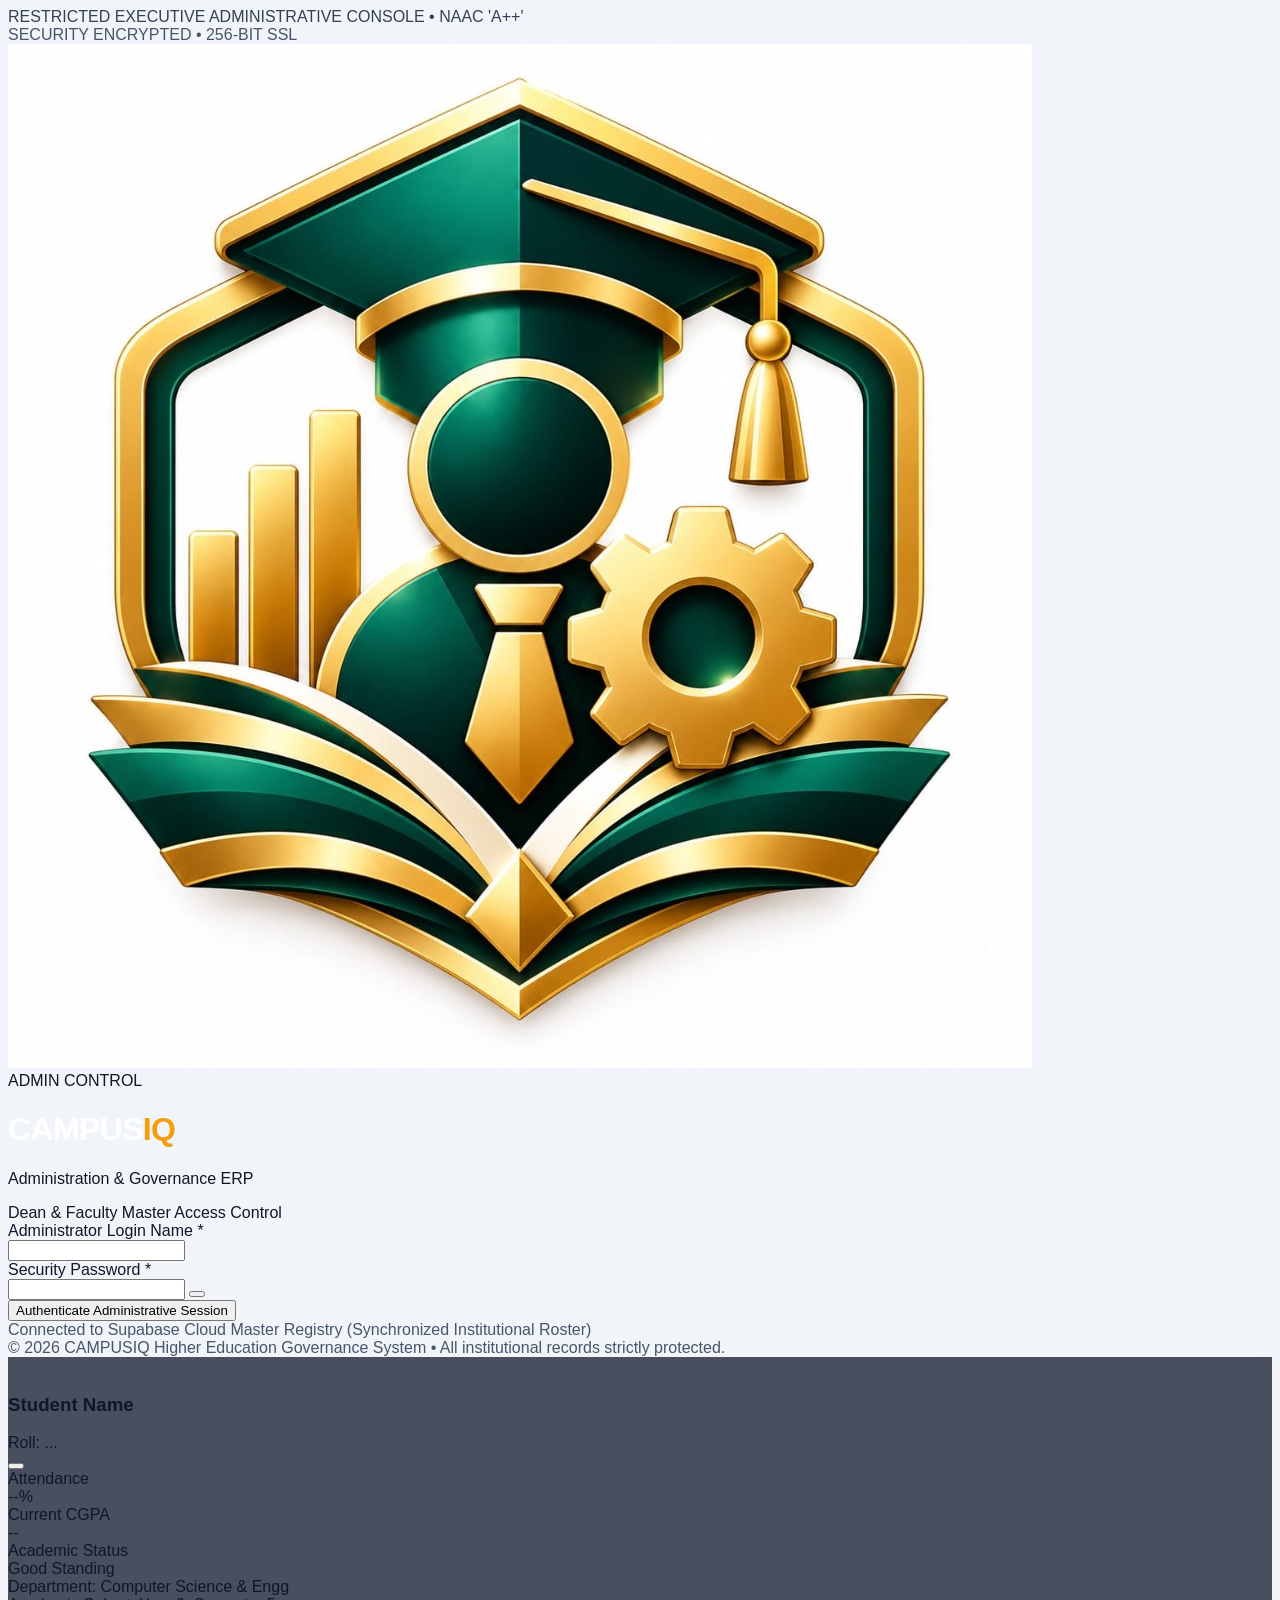
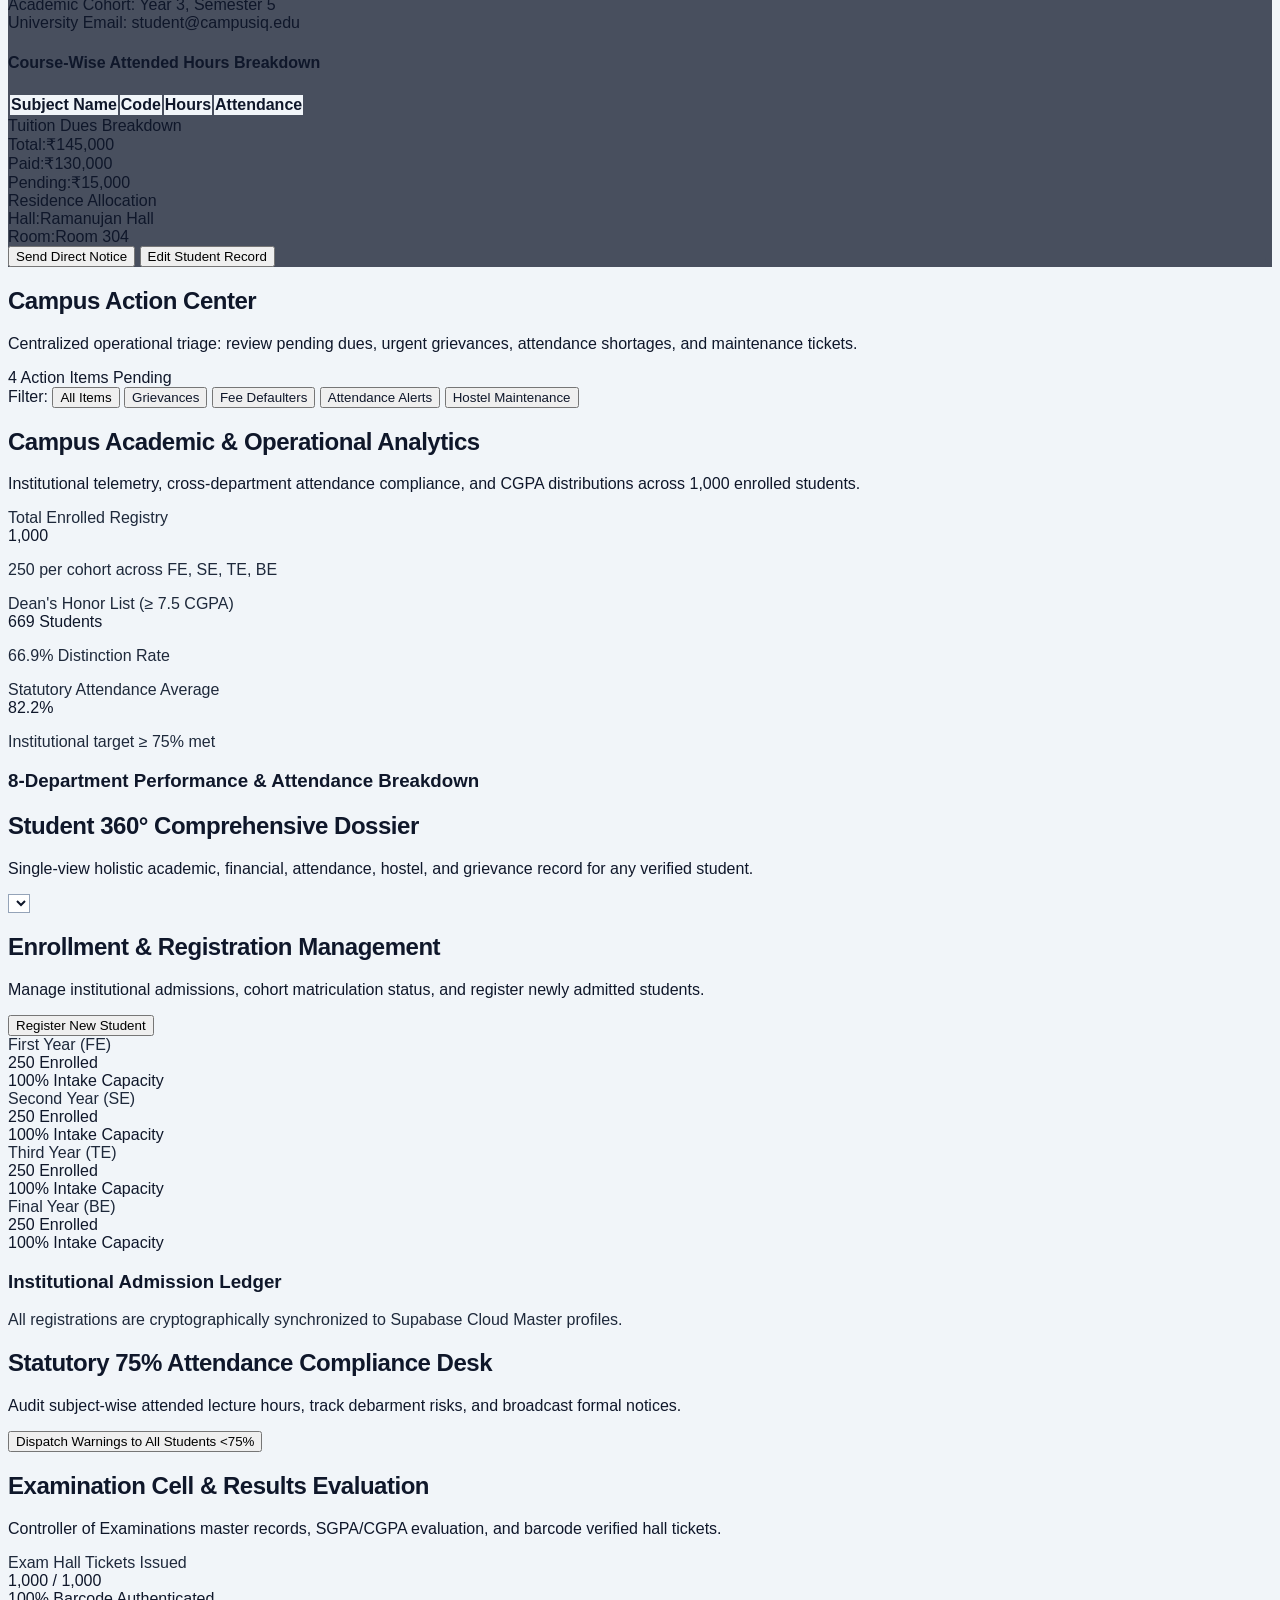
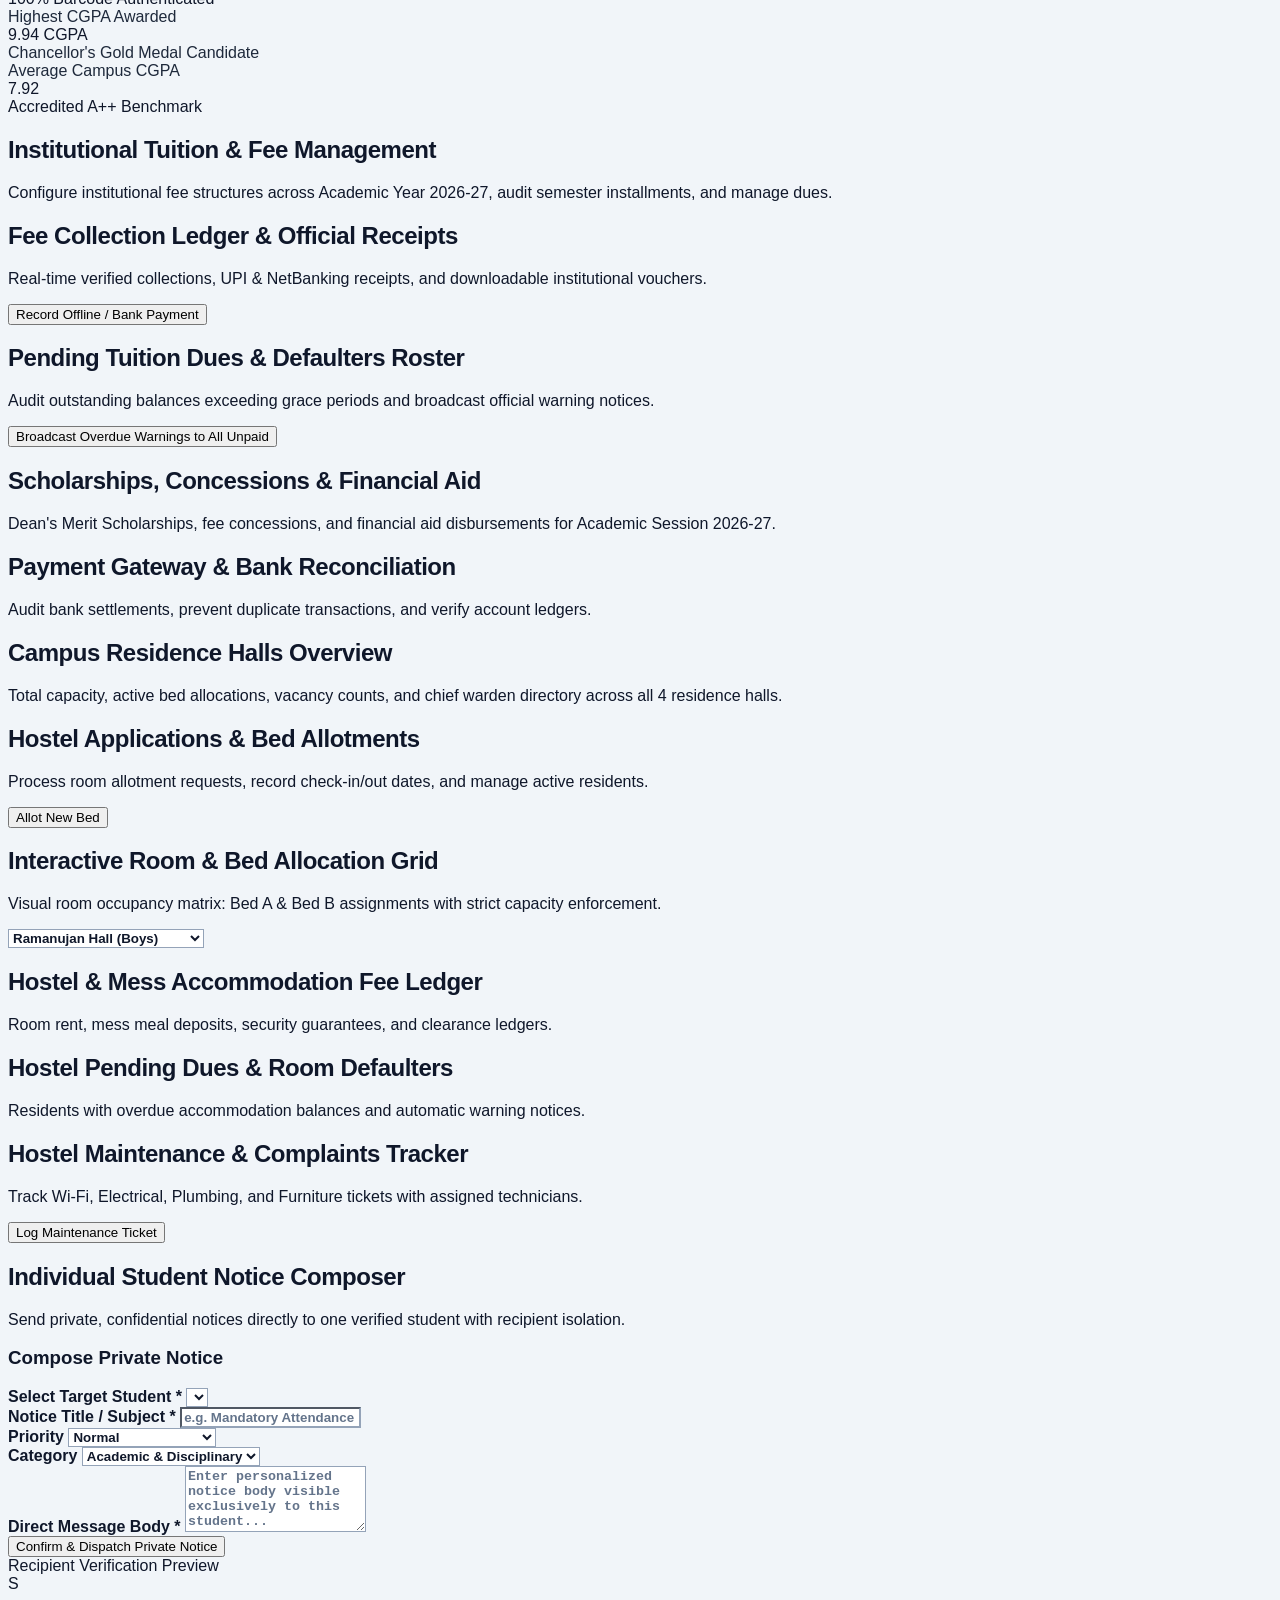
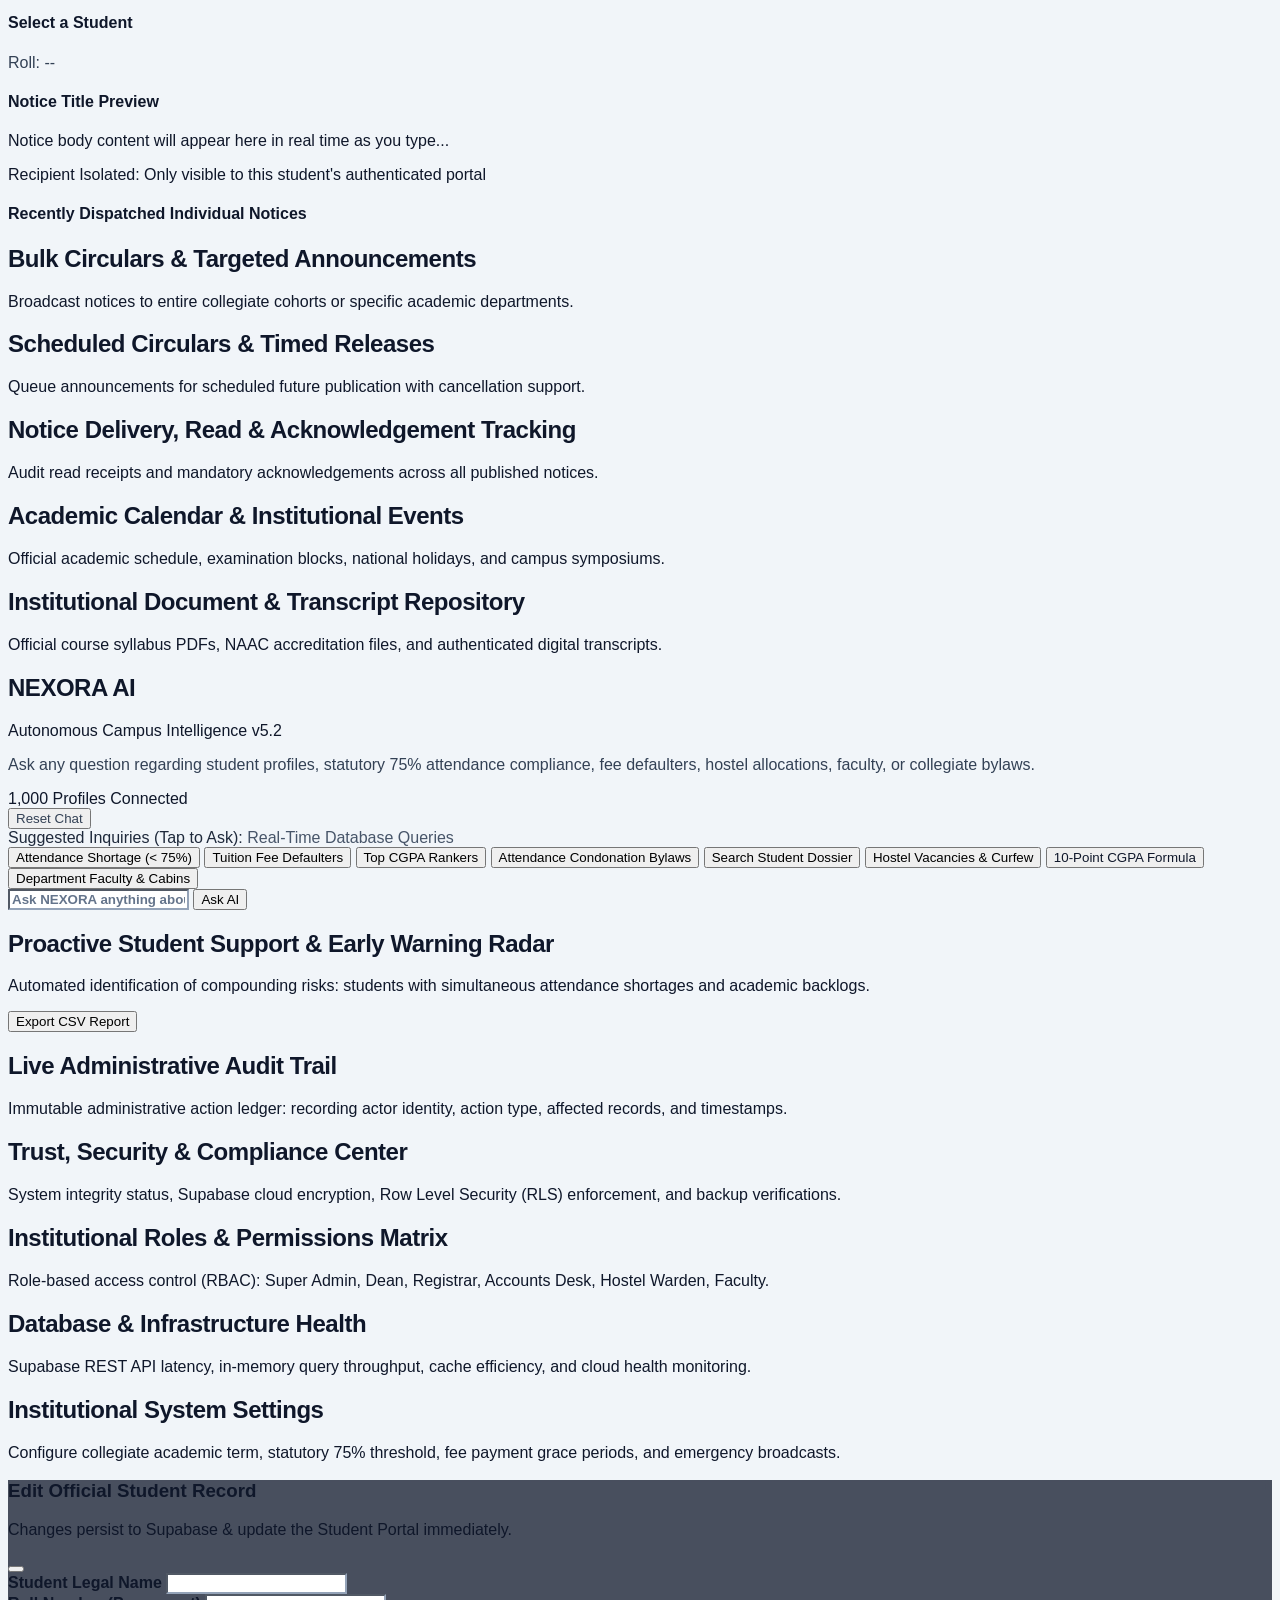
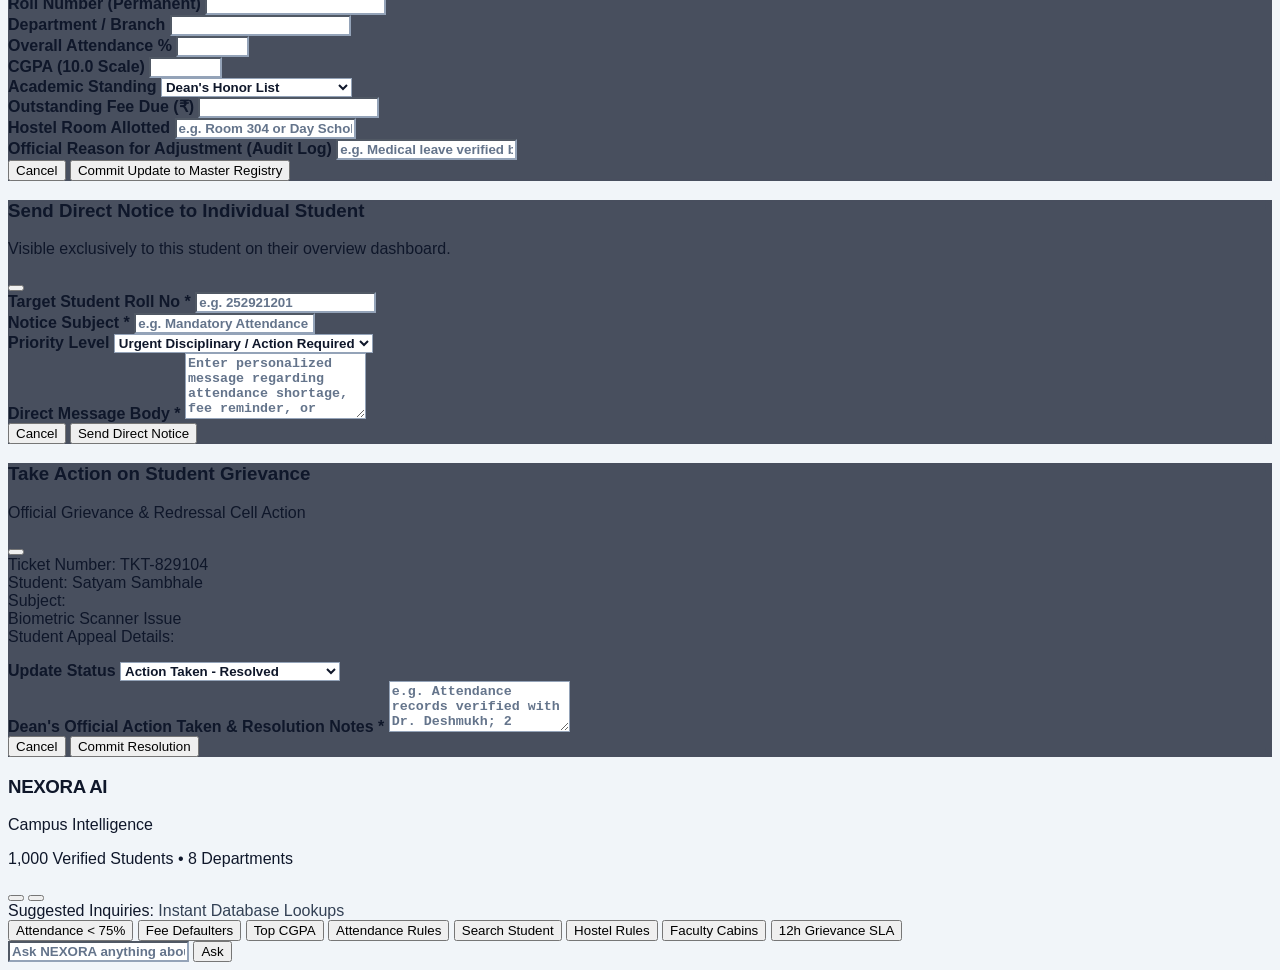
==== commit fe1b6d6c: "Add files via upload" ====
--- a/admin - Copy (2).html
+++ b/admin - Copy (2).html
@@ -1,4 +1,4 @@
-<!DOCTYPE html>
+﻿<!DOCTYPE html>
 <html lang="en">
 <head>
   <meta charset="UTF-8">
@@ -33,9 +33,9 @@
     (function() {
       try {
         var ver = localStorage.getItem("campusiq_registry_version");
-        if (ver !== "2026_cohort_v7_universal_2026") {
+        if (ver !== "2026_cohort_v5_balanced_1000") {
           localStorage.removeItem("campusiq_registry_store");
-          localStorage.setItem("campusiq_registry_version", "2026_cohort_v7_universal_2026");
+          localStorage.setItem("campusiq_registry_version", "2026_cohort_v5_balanced_1000");
         }
         // STRICT SECURITY: Wipe stored administrative session on page open
         localStorage.removeItem("campusiq_admin_session");
@@ -81,7 +81,7 @@
           <div class="relative mb-3 group">
             <div class="w-24 h-24 sm:w-28 sm:h-28 rounded-2xl p-1 bg-gradient-to-tr from-blue-600 via-indigo-500 to-amber-400 shadow-2xl shadow-blue-500/30 flex items-center justify-center ring-2 ring-blue-500/40">
               <div class="w-full h-full rounded-[14px] bg-[#070D19] flex items-center justify-center overflow-hidden">
-                <img src="admin-logo-transparent.png" alt="CampusIQ Official Administrative Seal" class="w-full h-full object-contain p-1 select-none pointer-events-none">
+                <img src="campusiq-logo.png" alt="CampusIQ Official Collegiate Seal" class="w-full h-full object-cover select-none pointer-events-none">
               </div>
             </div>
             <div class="absolute -bottom-2 left-1/2 -translate-x-1/2 bg-amber-500 text-slate-950 font-black text-[9px] px-3 py-0.5 rounded-full uppercase tracking-wider shadow">
@@ -184,7 +184,7 @@
           <div class="flex items-center gap-3" onclick="window.AdminApp.switchTab('overview')">
             <div class="w-10 h-10 flex-shrink-0 rounded-xl p-0.5 bg-gradient-to-tr from-blue-600 via-indigo-500 to-amber-400 shadow-lg ring-1 ring-blue-400/40">
               <div class="w-full h-full rounded-[10px] bg-[#070D19] flex items-center justify-center overflow-hidden">
-                <img src="admin-logo-transparent.png" alt="CampusIQ Administrative Emblem" class="w-full h-full object-contain p-0.5">
+                <img src="campusiq-logo.png" alt="CampusIQ Logo" class="w-full h-full object-cover">
               </div>
             </div>
             <div>
@@ -255,7 +255,7 @@
             </div>
           </div>
 
-          <button onclick="window.AdminApp.openNexoraDrawer()" data-tab="nexora-ai" class="admin-nav-item w-full flex items-center justify-between px-3.5 py-3 rounded-xl text-xs font-bold transition text-left bg-gradient-to-r from-blue-900/70 via-indigo-900/60 to-purple-900/50 border border-blue-400/50 shadow-lg shadow-blue-900/30 cursor-pointer">
+          <button onclick="window.AdminApp.switchTab('nexora-ai')" data-tab="nexora-ai" class="admin-nav-item w-full flex items-center justify-between px-3.5 py-3 rounded-xl text-xs font-bold transition text-left bg-gradient-to-r from-blue-900/70 via-indigo-900/60 to-purple-900/50 border border-blue-400/50 shadow-lg shadow-blue-900/30 cursor-pointer">
             <div class="flex items-center gap-2.5">
               <i data-lucide="bot" class="w-4 h-4 text-cyan-300"></i>
               <span class="font-black text-cyan-200">NEXORA AI Assistant</span>
@@ -1346,16 +1346,16 @@
                     Autonomous Campus Intelligence v5.2
                   </span>
                 </div>
-                <p class="text-xs text-slate-700 dark:text-slate-300 mt-1 font-medium leading-relaxed">Ask any question regarding student profiles, statutory 75% attendance compliance, fee defaulters, hostel allocations, faculty, or collegiate bylaws.</p>
+                <p class="text-xs text-slate-300 mt-1 font-medium leading-relaxed">Ask any question regarding student profiles, statutory 75% attendance compliance, fee defaulters, hostel allocations, faculty, or collegiate bylaws.</p>
               </div>
             </div>
 
             <div class="flex items-center gap-2 self-start md:self-center flex-wrap">
-              <div class="flex items-center gap-2 px-3 py-1.5 rounded-xl bg-slate-100 dark:bg-white/10 border border-slate-300 dark:border-white/20 text-xs font-bold text-slate-900 dark:text-slate-200">
+              <div class="flex items-center gap-2 px-3 py-1.5 rounded-xl bg-white/10 border border-white/20 text-xs font-bold text-slate-200">
                 <span class="w-2.5 h-2.5 rounded-full bg-emerald-400 animate-pulse"></span>
                 <span>1,000 Profiles Connected</span>
               </div>
-              <button onclick="window.AdminApp.clearNexoraChat()" class="px-3.5 py-1.5 rounded-xl bg-slate-100 hover:bg-slate-200 dark:bg-slate-800/80 dark:hover:bg-slate-700 text-xs font-bold text-slate-800 dark:text-slate-300 hover:text-slate-950 dark:hover:text-white transition border border-slate-300 dark:border-slate-700 flex items-center gap-1.5" title="Clear Conversation">
+              <button onclick="window.AdminApp.clearNexoraChat()" class="px-3.5 py-1.5 rounded-xl bg-slate-800/80 hover:bg-slate-700 text-xs font-bold text-slate-300 hover:text-white transition border border-slate-700 flex items-center gap-1.5" title="Clear Conversation">
                 <i data-lucide="rotate-ccw" class="w-3.5 h-3.5"></i>
                 <span>Reset Chat</span>
               </button>
@@ -1366,7 +1366,7 @@
           <div class="bg-white dark:bg-slate-800 p-4 rounded-2xl border border-slate-200 dark:border-slate-700 shadow-sm space-y-2">
             <div class="flex items-center justify-between text-xs font-bold text-slate-700 dark:text-slate-300">
               <span class="flex items-center gap-1.5"><i data-lucide="zap" class="w-3.5 h-3.5 text-amber-500"></i> Suggested Inquiries (Tap to Ask):</span>
-              <span class="text-[11px] text-slate-700 dark:text-slate-400 font-bold">Real-Time Database Queries</span>
+              <span class="text-[11px] text-slate-400 font-normal">Real-Time Database Queries</span>
             </div>
             <div class="flex items-center gap-2 flex-wrap">
               <button onclick="window.AdminApp.runNexoraQuery('Show students with attendance shortage below 75%')" class="px-3 py-1.5 rounded-xl text-xs font-bold bg-red-50 dark:bg-red-950/80 text-red-900 dark:text-red-200 border border-red-200 dark:border-red-800 hover:bg-red-100 dark:hover:bg-red-900/80 transition flex items-center gap-1.5 shadow-xs">
@@ -1573,10 +1573,6 @@
         </div>
 
         <div class="flex items-center justify-end gap-3 pt-3 border-t border-slate-200 dark:border-slate-700">
-          <button type="button" onclick="window.AdminApp.deleteStudent(document.getElementById('edit-stu-roll').value)" class="px-4 py-2 rounded-xl bg-red-600 hover:bg-red-700 text-white text-xs font-bold transition flex items-center gap-1.5 mr-auto">
-            <i data-lucide="trash-2" class="w-4 h-4"></i>
-            <span>Delete Student</span>
-          </button>
           <button type="button" onclick="window.AdminApp.closeEditStudentModal()" class="px-4 py-2 rounded-xl border border-slate-300 text-slate-950 dark:text-slate-100 text-xs font-bold hover:bg-slate-100">
             Cancel
           </button>
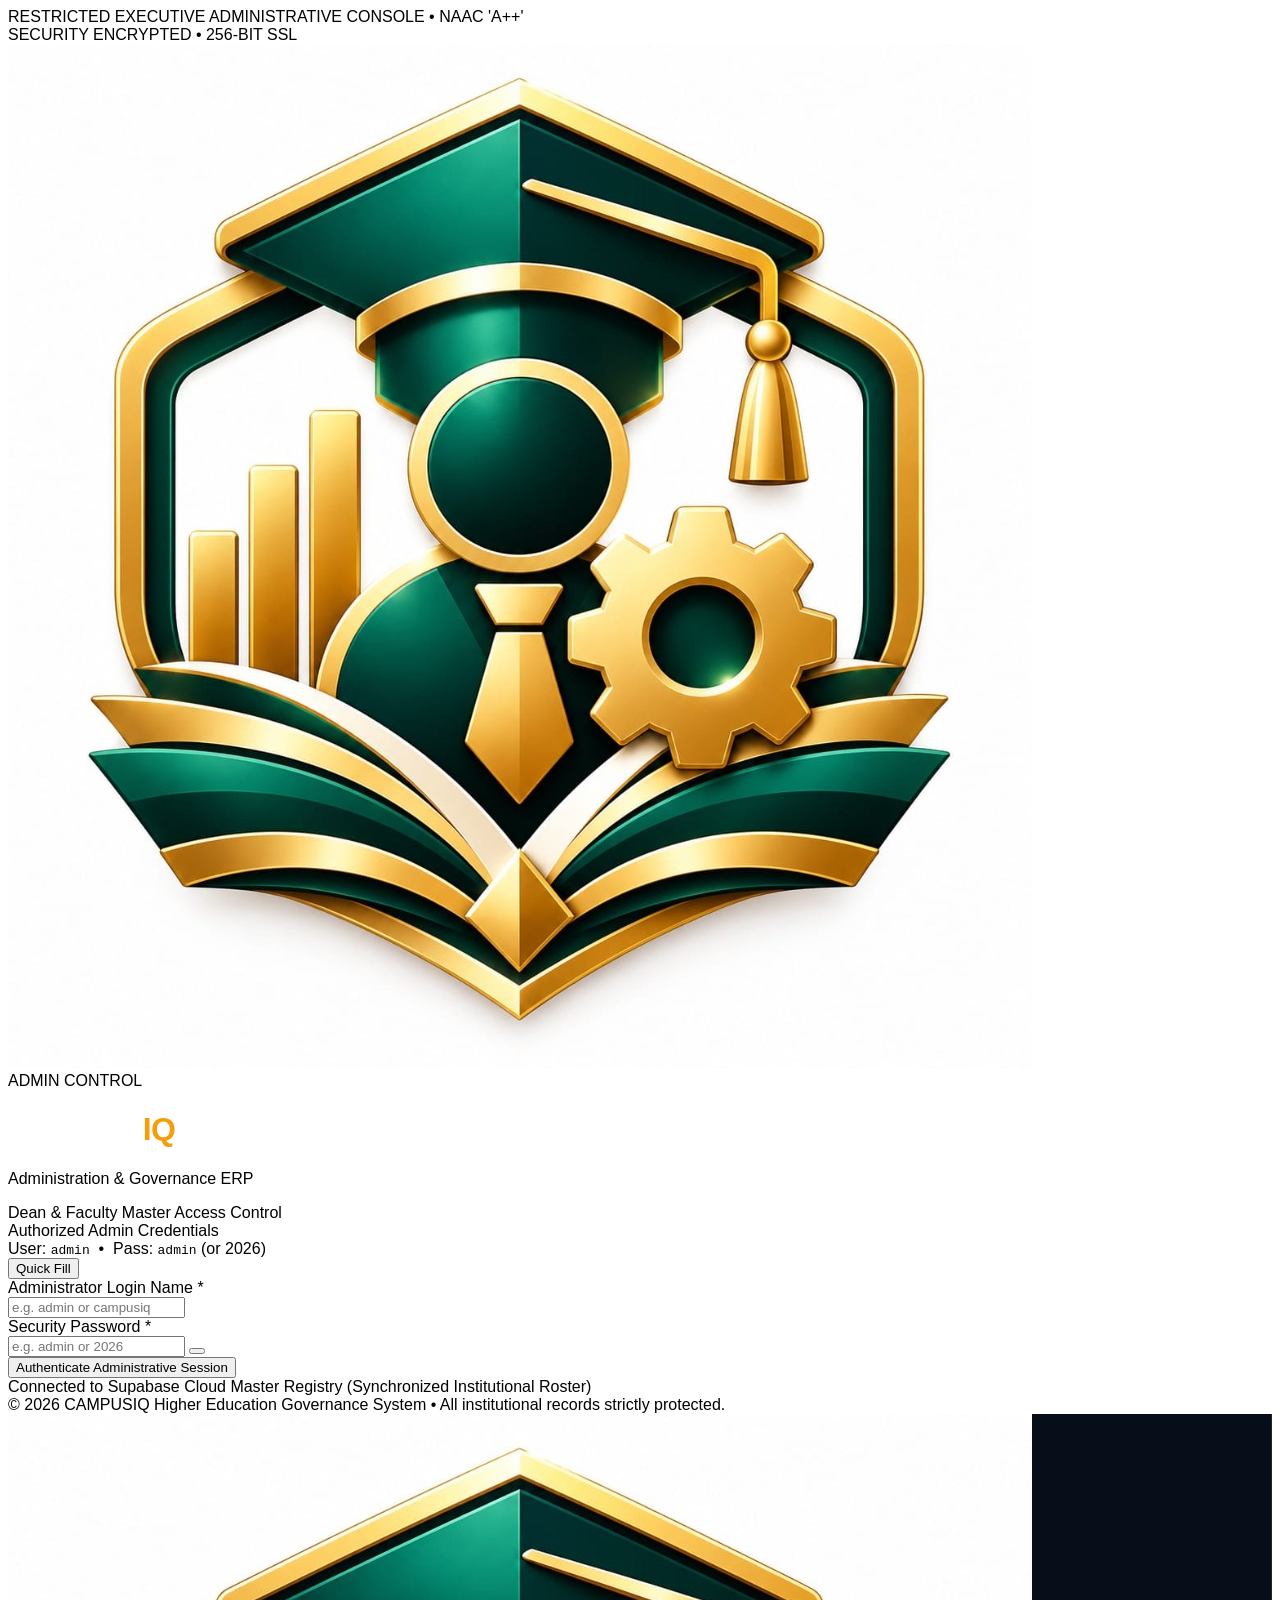
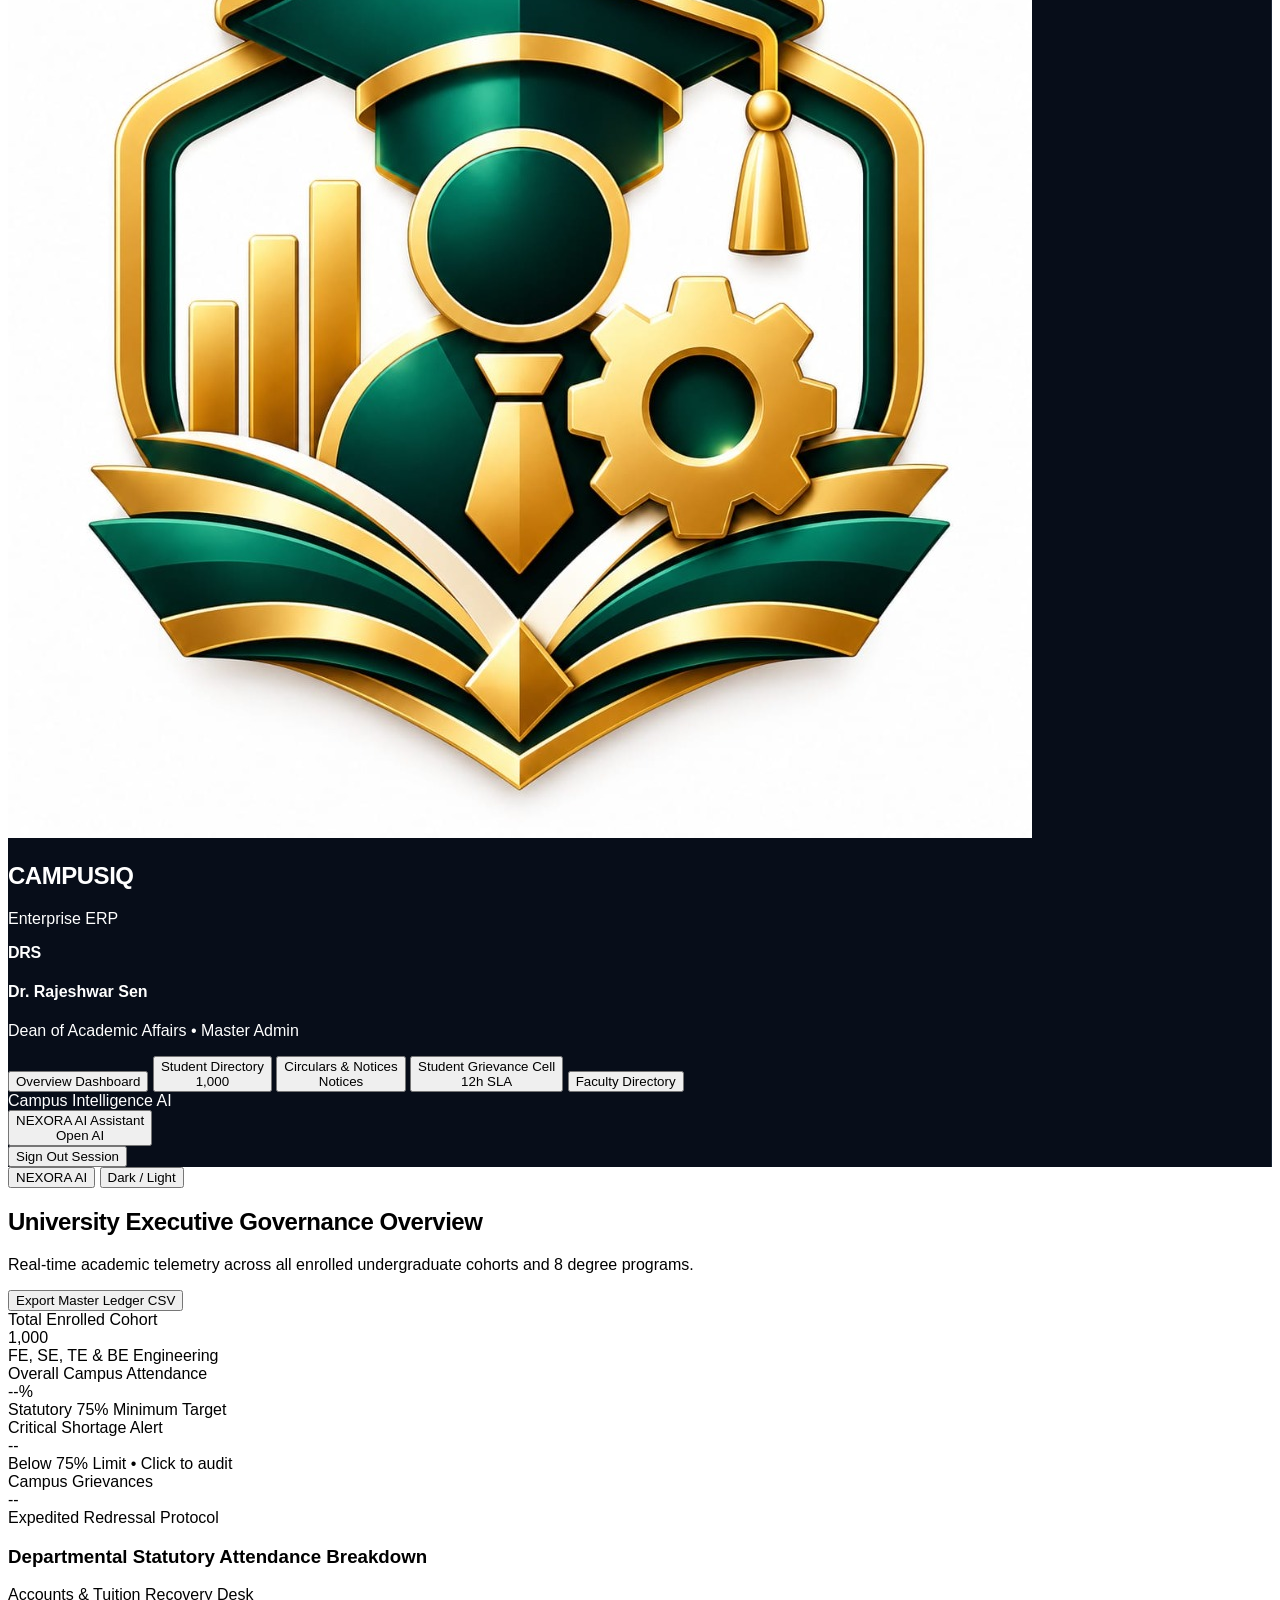
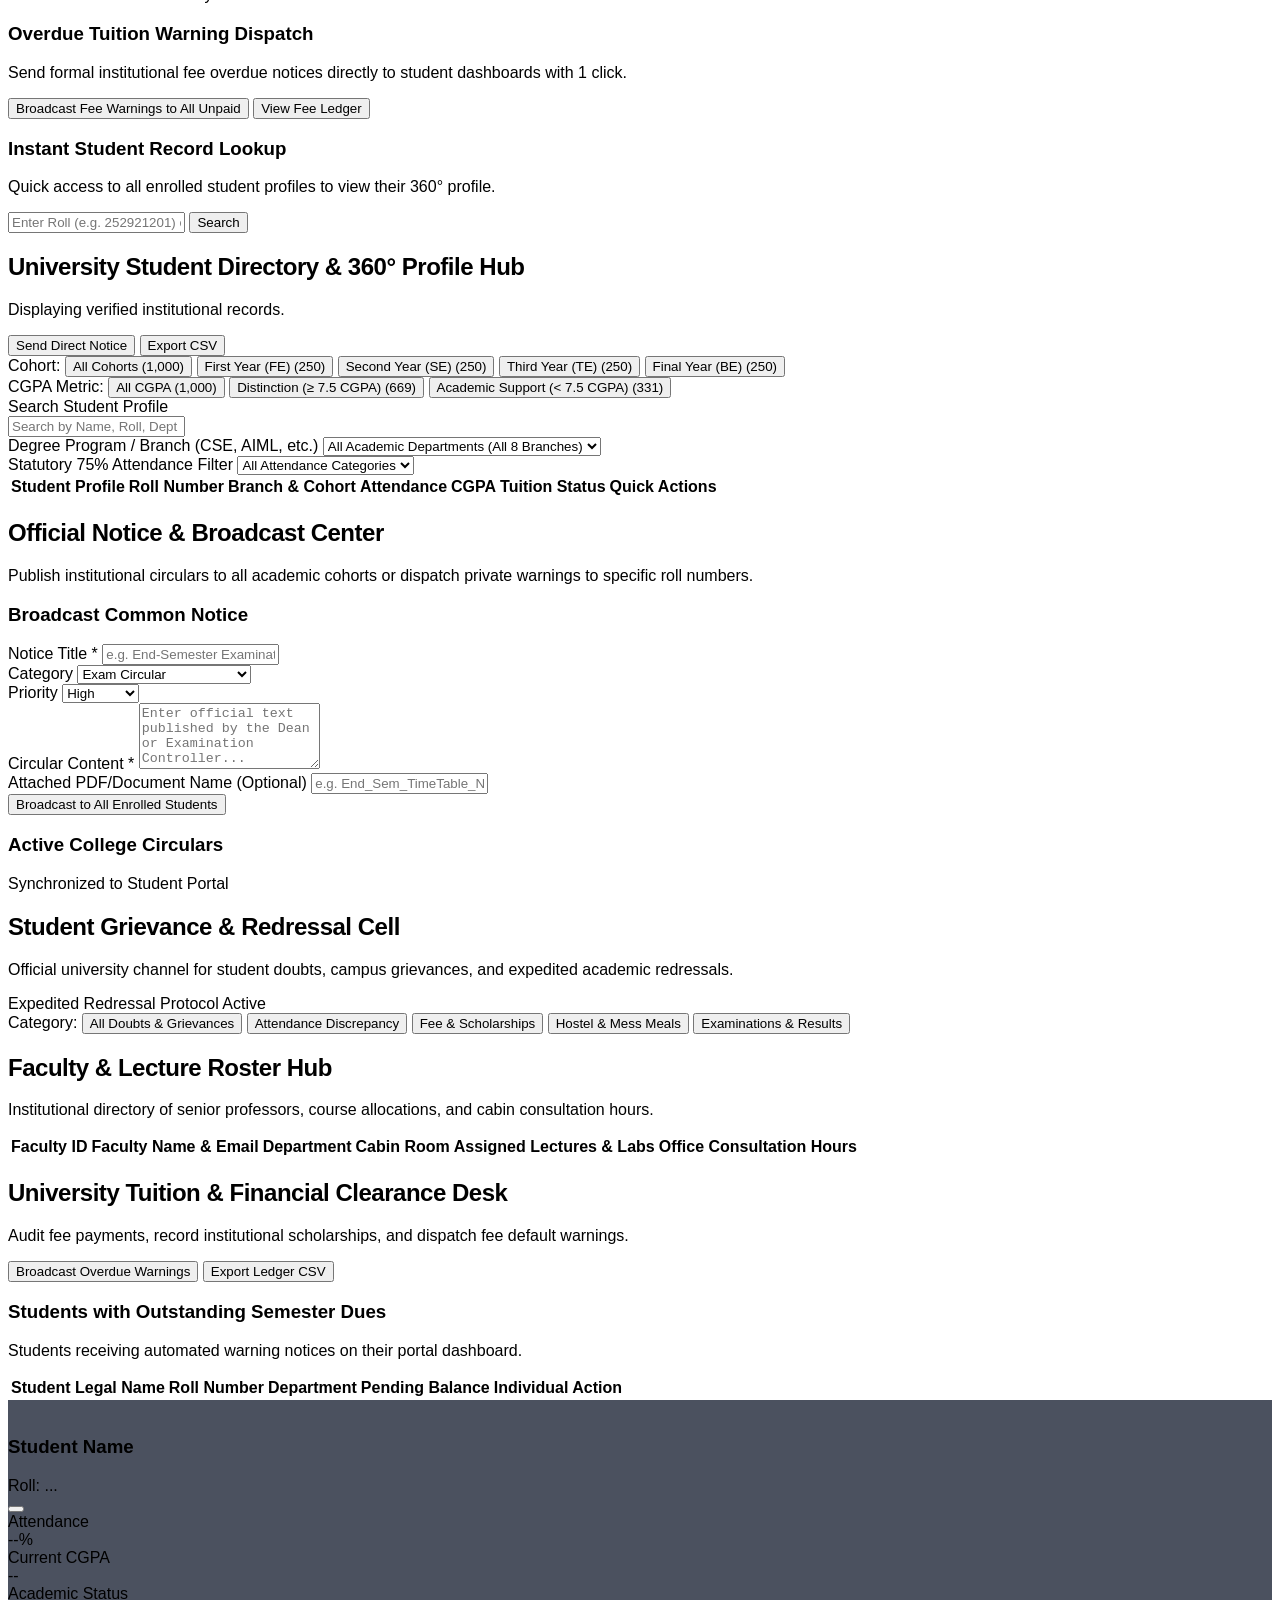
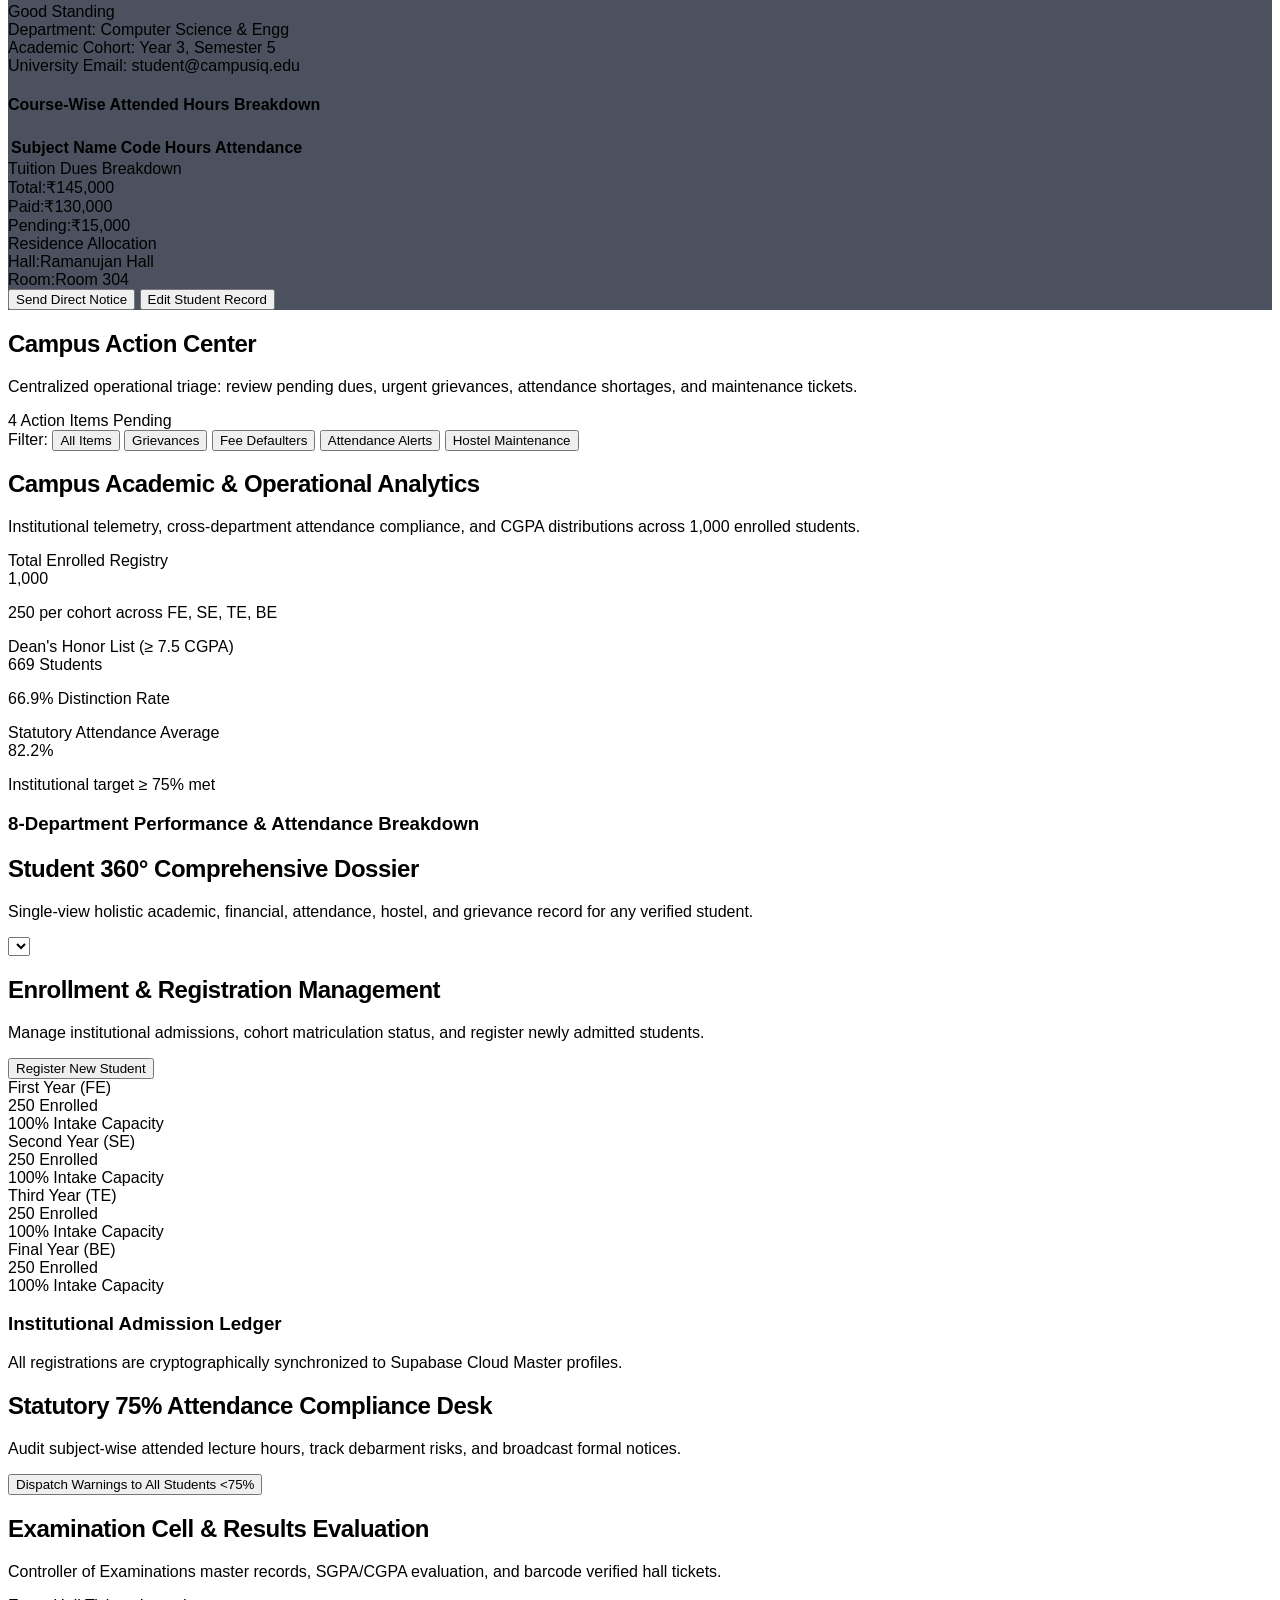
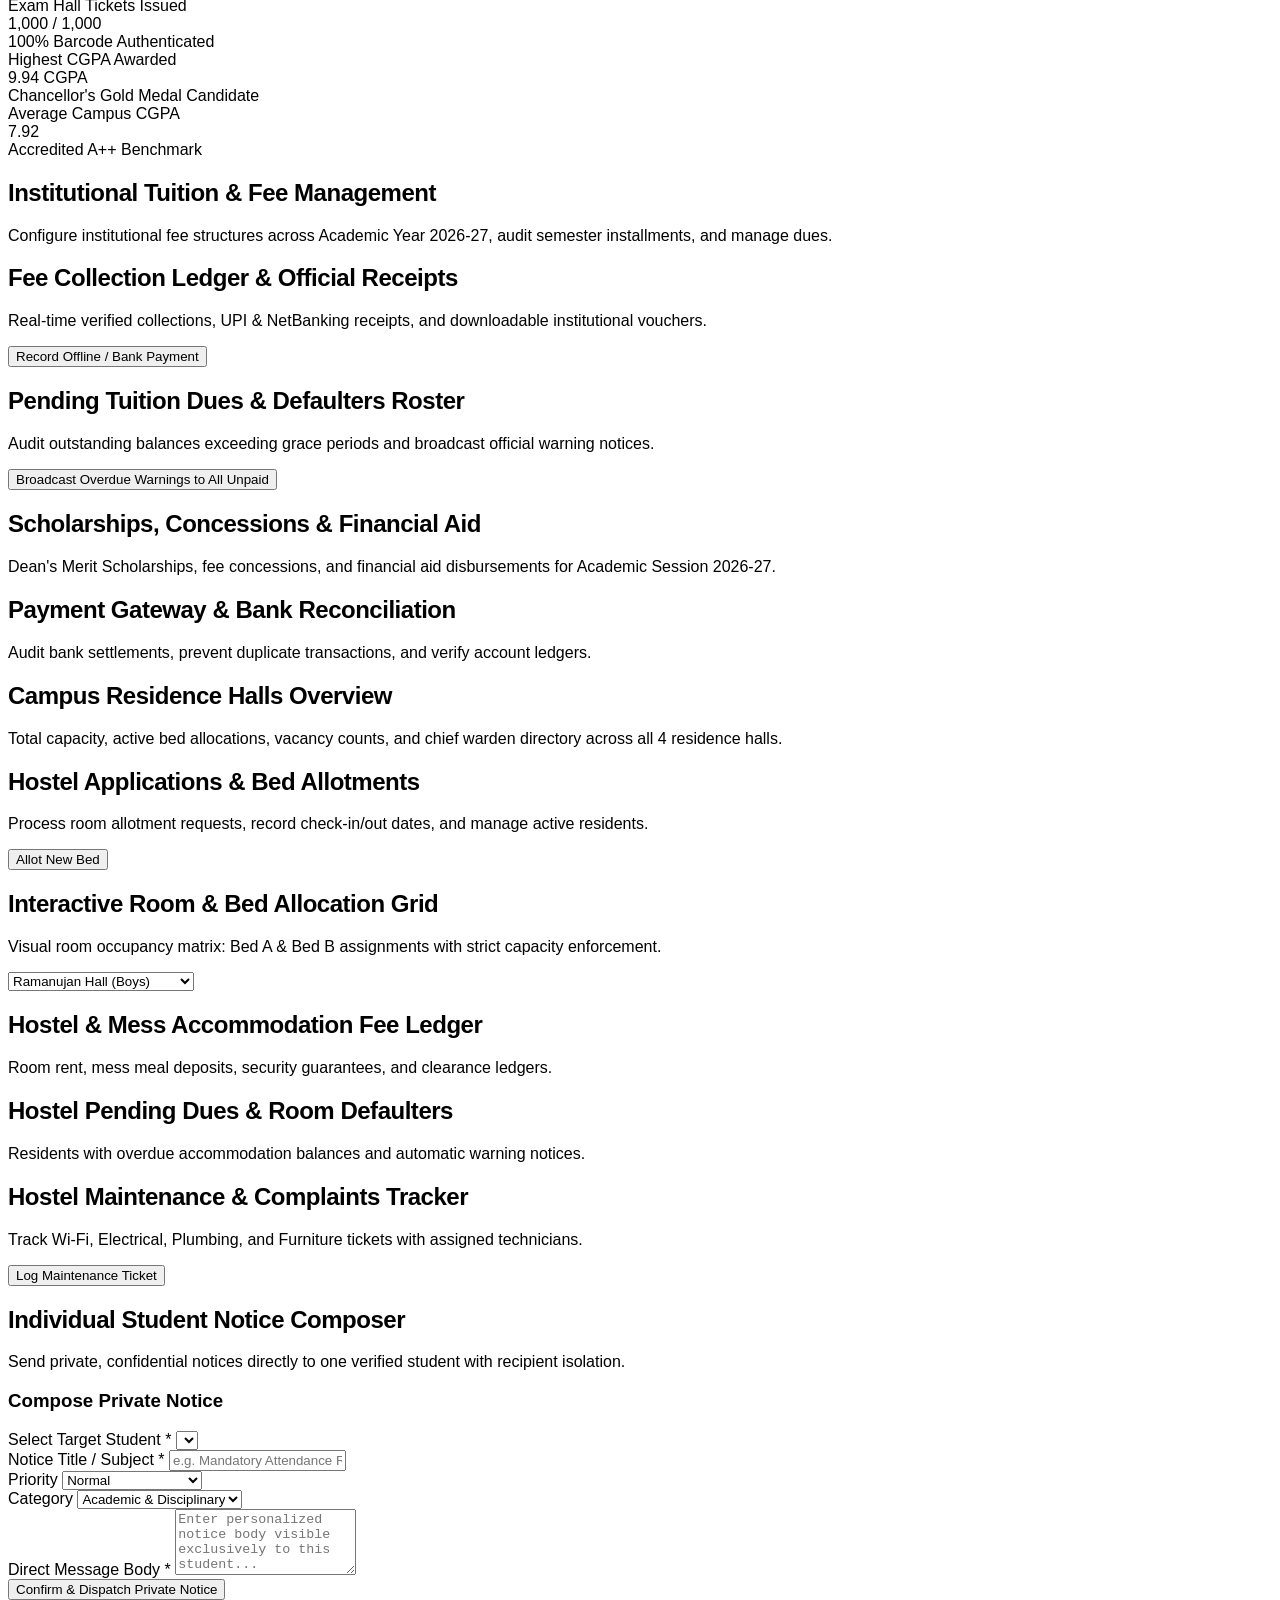
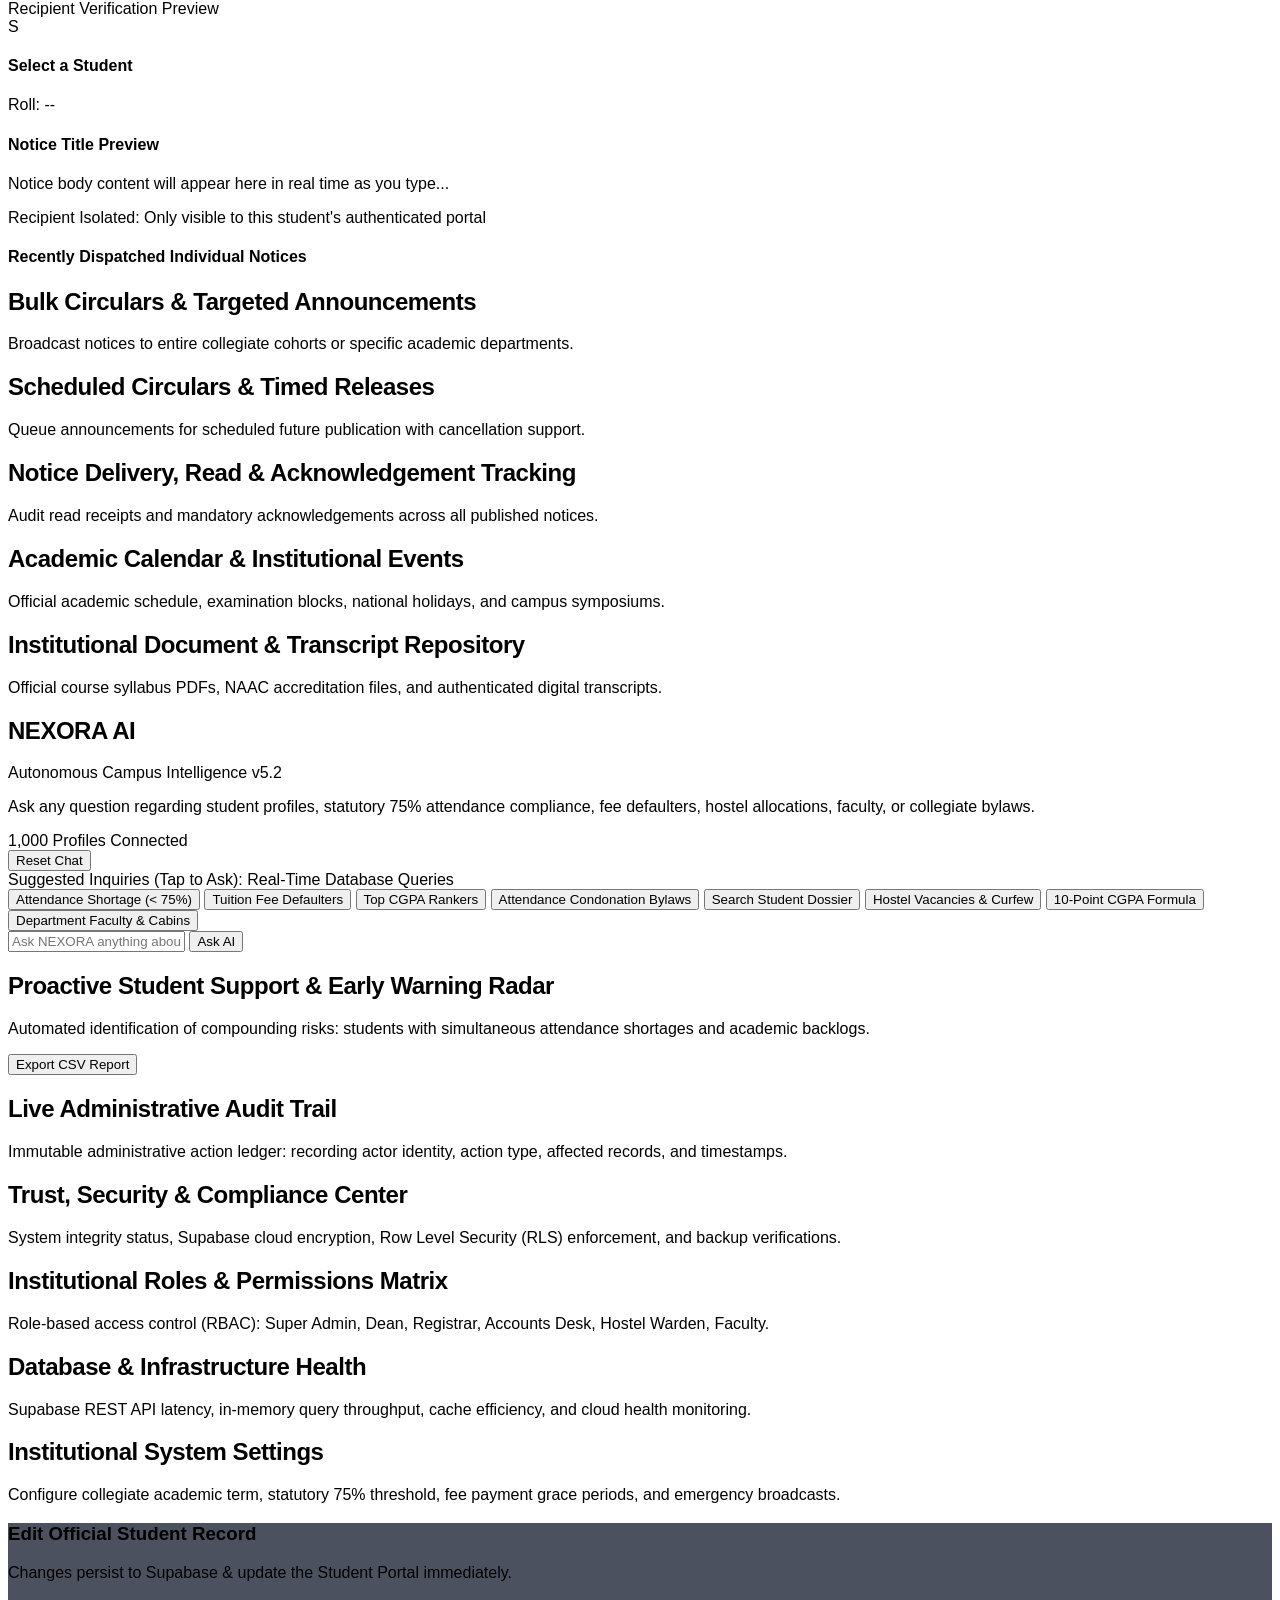
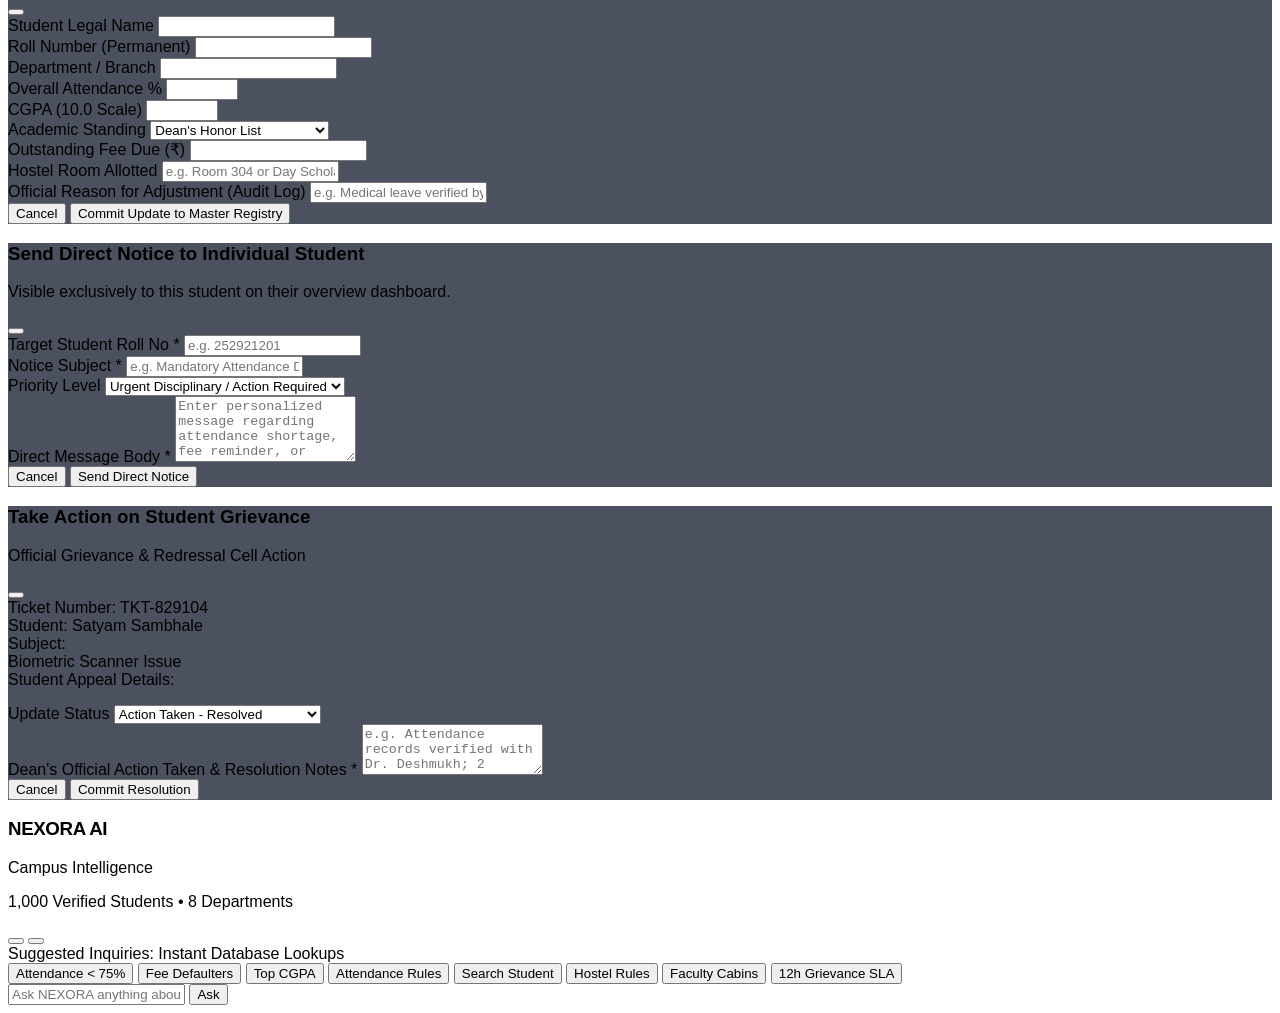
==== commit 750f4bd8: "Add files via upload" ====
--- a/admin - Copy (2).html
+++ b/admin - Copy (2).html
@@ -1,4 +1,4 @@
-﻿<!DOCTYPE html>
+<!DOCTYPE html>
 <html lang="en">
 <head>
   <meta charset="UTF-8">
@@ -37,9 +37,7 @@
           localStorage.removeItem("campusiq_registry_store");
           localStorage.setItem("campusiq_registry_version", "2026_cohort_v5_balanced_1000");
         }
-        // STRICT SECURITY: Wipe stored administrative session on page open
-        localStorage.removeItem("campusiq_admin_session");
-        sessionStorage.removeItem("campusiq_admin_active_session");
+        // Session check managed by AdminApp
       } catch(e) {}
     })();
   </script>
@@ -101,59 +99,82 @@
           </div>
         </div>
 
-        <!-- Error Alert -->
-        <div id="admin-login-error" class="hidden mb-4 p-3 rounded-xl bg-red-950/80 border border-red-500 text-red-200 text-xs font-semibold"></div>
-
-        <!-- Login Form -->
-        <form onsubmit="event.preventDefault(); if(window.AdminApp) window.AdminApp.handleAdminLogin(event); return false;" class="space-y-4">
-          <div>
-            <label class="block text-xs font-bold text-amber-300 uppercase tracking-wider mb-1">Administrator Login Name *</label>
-            <div class="relative">
-              <input 
-                type="text" 
-                id="admin-login-email" 
-                required 
-                value="" 
-                autocomplete="off"
-                placeholder=""
-                class="w-full bg-[#0B132B] text-white placeholder-slate-500 text-xs sm:text-sm font-semibold rounded-xl pl-9 pr-4 py-3 border border-slate-600 focus:outline-none focus:border-amber-400 focus:ring-2 focus:ring-amber-400/20"
-                onkeydown="if(event.key==='Enter'){event.preventDefault(); if(window.AdminApp) window.AdminApp.handleAdminLogin(event);}"
-              >
-              <i data-lucide="user-check" class="w-4 h-4 text-amber-400 absolute left-3 top-3.5"></i>
-            </div>
-          </div>
-
-          <div>
-            <label class="block text-xs font-bold text-amber-300 uppercase tracking-wider mb-1">Security Password *</label>
-            <div class="relative">
-              <input 
-                type="password" 
-                id="admin-login-pass" 
-                required 
-                value="" 
-                autocomplete="new-password"
-                placeholder=""
-                class="w-full bg-[#0B132B] text-white placeholder-slate-500 text-xs sm:text-sm font-semibold rounded-xl pl-9 pr-11 py-3 border border-slate-600 focus:outline-none focus:border-amber-400 focus:ring-2 focus:ring-amber-400/20"
-                onkeydown="if(event.key==='Enter'){event.preventDefault(); if(window.AdminApp) window.AdminApp.handleAdminLogin(event);}"
-              >
-              <i data-lucide="key-round" class="w-4 h-4 text-amber-400 absolute left-3 top-3.5"></i>
-              <!-- Password Show / Hide Key Toggle Button -->
-              <button 
-                type="button" 
-                id="btn-toggle-password"
-                onclick="window.AdminApp.togglePasswordVisibility()" 
-                class="absolute right-3 top-3 p-1 text-slate-400 hover:text-amber-400 transition cursor-pointer" 
-                title="Show or hide password"
-              >
-                <i data-lucide="eye" id="toggle-password-icon" class="w-4 h-4"></i>
-              </button>
-            </div>
-          </div>
-
-          <button type="button" onclick="event.preventDefault(); if(window.AdminApp) window.AdminApp.handleAdminLogin(event); return false;" class="w-full py-3 rounded-xl bg-gradient-to-r from-blue-600 via-indigo-600 to-blue-700 hover:from-blue-500 hover:to-indigo-500 text-white font-bold text-sm transition flex items-center justify-center gap-2 shadow-lg shadow-blue-600/30 cursor-pointer">
-            <i data-lucide="shield-check" class="w-4 h-4"></i>
-            <span>Authenticate Administrative Session</span>
-          </button>
+        <!-- Default Authorized Credentials Helper Card -->
+        <div class="mb-4 p-3 rounded-2xl bg-blue-950/70 border border-blue-500/40 text-xs flex items-center justify-between gap-2 shadow-inner">
+          <div class="space-y-0.5">
+            <div class="text-[10px] uppercase font-black text-amber-400 tracking-wider flex items-center gap-1">
+              <i data-lucide="shield" class="w-3 h-3 text-amber-400"></i>
+              <span>Authorized Admin Credentials</span>
+            </div>
+            <div class="text-slate-300 font-mono text-[11px]">
+              <span class="text-white font-bold">User:</span> <code class="text-amber-300 bg-slate-900/80 px-1 py-0.5 rounded">admin</code>
+              &nbsp;&bull;&nbsp;
+              <span class="text-white font-bold">Pass:</span> <code class="text-amber-300 bg-slate-900/80 px-1 py-0.5 rounded">admin</code> <span class="text-slate-400 text-[10px]">(or 2026)</span>
+            </div>
+          </div>
+          <button 
+            type="button" 
+            onclick="if(window.AdminApp) window.AdminApp.quickFillCredentials()" 
+            class="px-2.5 py-1.5 rounded-lg bg-amber-500/20 hover:bg-amber-500/30 active:bg-amber-500/40 text-amber-300 border border-amber-500/50 font-bold text-[11px] transition cursor-pointer flex-shrink-0"
+            title="Auto-fill credentials"
+          >
+            Quick Fill
+          </button>
+        </div>
+
+        <!-- Error Alert -->
+        <div id="admin-login-error" class="hidden mb-4 p-3 rounded-xl bg-red-950/80 border border-red-500 text-red-200 text-xs font-semibold"></div>
+
+        <!-- Login Form -->
+        <form onsubmit="event.preventDefault(); if(window.AdminApp) window.AdminApp.handleAdminLogin(event); return false;" class="space-y-4">
+          <div>
+            <label class="block text-xs font-bold text-amber-300 uppercase tracking-wider mb-1">Administrator Login Name *</label>
+            <div class="relative">
+              <input 
+                type="text" 
+                id="admin-login-email" 
+                required 
+                value="" 
+                autocomplete="off"
+                placeholder="e.g. admin or campusiq"
+                class="w-full bg-[#0B132B] text-white placeholder-slate-500 text-xs sm:text-sm font-semibold rounded-xl pl-9 pr-4 py-3 border border-slate-600 focus:outline-none focus:border-amber-400 focus:ring-2 focus:ring-amber-400/20"
+                onkeydown="if(event.key==='Enter'){event.preventDefault(); if(window.AdminApp) window.AdminApp.handleAdminLogin(event);}"
+              >
+              <i data-lucide="user-check" class="w-4 h-4 text-amber-400 absolute left-3 top-3.5"></i>
+            </div>
+          </div>
+
+          <div>
+            <label class="block text-xs font-bold text-amber-300 uppercase tracking-wider mb-1">Security Password *</label>
+            <div class="relative">
+              <input 
+                type="password" 
+                id="admin-login-pass" 
+                required 
+                value="" 
+                autocomplete="new-password"
+                placeholder="e.g. admin or 2026"
+                class="w-full bg-[#0B132B] text-white placeholder-slate-500 text-xs sm:text-sm font-semibold rounded-xl pl-9 pr-11 py-3 border border-slate-600 focus:outline-none focus:border-amber-400 focus:ring-2 focus:ring-amber-400/20"
+                onkeydown="if(event.key==='Enter'){event.preventDefault(); if(window.AdminApp) window.AdminApp.handleAdminLogin(event);}"
+              >
+              <i data-lucide="key-round" class="w-4 h-4 text-amber-400 absolute left-3 top-3.5"></i>
+              <!-- Password Show / Hide Key Toggle Button -->
+              <button 
+                type="button" 
+                id="btn-toggle-password"
+                onclick="window.AdminApp.togglePasswordVisibility()" 
+                class="absolute right-3 top-3 p-1 text-slate-400 hover:text-amber-400 transition cursor-pointer" 
+                title="Show or hide password"
+              >
+                <i data-lucide="eye" id="toggle-password-icon" class="w-4 h-4"></i>
+              </button>
+            </div>
+          </div>
+
+          <button type="submit" class="w-full py-3 rounded-xl bg-gradient-to-r from-blue-600 via-indigo-600 to-blue-700 hover:from-blue-500 hover:to-indigo-500 text-white font-bold text-sm transition flex items-center justify-center gap-2 shadow-lg shadow-blue-600/30 cursor-pointer">
+            <i data-lucide="shield-check" class="w-4 h-4"></i>
+            <span>Authenticate Administrative Session</span>
+          </button>
         </form>
 
         <div class="mt-6 pt-4 border-t border-slate-700/60 text-center text-[11px] text-slate-400">
@@ -172,7 +193,7 @@
   <!-- ====================================================================
        VIEW 2: AUTHENTICATED ADMINISTRATIVE DASHBOARD LAYOUT
        ==================================================================== -->
-  <div id="admin-portal-layout" class="hidden min-h-screen flex flex-col md:flex-row" style="display: none !important;">
+  <div id="admin-portal-layout" class="hidden min-h-screen flex flex-col md:flex-row">
     
     <!-- LEFT ADMINISTRATIVE SIDEBAR (Dedicated to Admin only; no student portal link) -->
     <!-- LEFT ADMINISTRATIVE SIDEBAR (SaaS Multi-Module Navigation Tree) -->
--- a/college-theme.css
+++ b/college-theme.css
@@ -180,192 +180,40 @@
 }
 
 /* ==========================================================================
-   PRECISION HIGH-CONTRAST DUAL-MODE THEME SYSTEM
-   Guarantees 100% visible typography, crystal-clear keywords, and deep contrast
-   in BOTH Light Mode and Dark Mode. Zero blank or disappearing keywords.
-   ========================================================================== */
-
-/* LIGHT MODE ENHANCEMENTS (Active when html does not have .dark) */
-html:not(.dark) body {
-  background-color: #F1F5F9 !important;
-  color: #0F172A !important;
-}
-
-html:not(.dark) .portal-card,
-html:not(.dark) .timetable-row {
-  background-color: #FFFFFF !important;
-  border-color: #CBD5E1 !important;
-  color: #0F172A !important;
-}
-
-html:not(.dark) main h1:not(.dark-enclave *):not(.smart-id-card *),
-html:not(.dark) main h2:not(.dark-enclave *):not(.smart-id-card *),
-html:not(.dark) main h3:not(.dark-enclave *):not(.smart-id-card *),
-html:not(.dark) main h4:not(.dark-enclave *):not(.smart-id-card *) {
-  color: #0F172A !important;
-}
-
-html:not(.dark) label:not(.dark-enclave *):not(#login-gate-screen *):not(#admin-login-gate *) {
-  color: #0F172A !important;
-  font-weight: 700 !important;
-}
-
-/* Light Mode Slate Text Boost (Prevents Low-Contrast Washed-out Text) */
-html:not(.dark) .text-slate-900,
-html:not(.dark) .text-slate-800 {
-  color: #0F172A !important;
-}
-
-html:not(.dark) .text-slate-700,
-html:not(.dark) .text-slate-600 {
-  color: #1E293B !important;
-}
-
-html:not(.dark) .text-slate-500 {
-  color: #334155 !important;
-}
-
-html:not(.dark) .text-slate-400 {
-  color: #475569 !important;
-}
-
-html:not(.dark) .portal-card .text-slate-300,
-html:not(.dark) .bg-white .text-slate-300,
-html:not(.dark) .bg-slate-50 .text-slate-300,
-html:not(.dark) .bg-slate-100 .text-slate-300 {
-  color: #334155 !important;
-}
-
-/* Light Mode Table Formatting */
-html:not(.dark) table th:not(.dark-enclave *) {
-  background-color: #F1F5F9 !important;
-  color: #0F172A !important;
-  border-color: #CBD5E1 !important;
-  font-weight: 800 !important;
-}
-
-html:not(.dark) table td:not(.dark-enclave *) {
-  color: #0F172A !important;
-  border-color: #E2E8F0 !important;
-}
-
-html:not(.dark) table tr:hover td:not(.dark-enclave *) {
-  background-color: #F8FAFC !important;
-}
-
-/* Light Mode Inputs & Selects */
-html:not(.dark) input:not([type="checkbox"]):not([type="radio"]):not(.dark-enclave *):not(#login-gate-screen *):not(#admin-login-gate *),
-html:not(.dark) select:not(.dark-enclave *):not(#login-gate-screen *):not(#admin-login-gate *),
-html:not(.dark) textarea:not(.dark-enclave *):not(#login-gate-screen *):not(#admin-login-gate *) {
-  background-color: #FFFFFF !important;
-  color: #0F172A !important;
-  border-color: #94A3B8 !important;
-  font-weight: 600 !important;
-}
-
-html:not(.dark) input::placeholder,
-html:not(.dark) textarea::placeholder {
-  color: #64748B !important;
-}
-
-/* ==========================================================================
-   BADGE & KEYWORD PILL SYSTEM (Crystal Clear & Readable in Both Modes)
-   ========================================================================== */
-.badge-exam {
-  background-color: #FEE2E2 !important;
-  color: #991B1B !important;
-  border: 1px solid #FCA5A5 !important;
-  font-weight: 700 !important;
-}
-html.dark .badge-exam {
-  background-color: rgba(153, 27, 27, 0.45) !important;
-  color: #FCA5A5 !important;
-  border: 1px solid #7F1D1D !important;
-}
-
-.badge-circular {
-  background-color: #EFF6FF !important;
-  color: #1E40AF !important;
-  border: 1px solid #BFDBFE !important;
-  font-weight: 700 !important;
-}
-html.dark .badge-circular {
-  background-color: rgba(30, 64, 175, 0.45) !important;
-  color: #93C5FD !important;
-  border: 1px solid #1E3A8A !important;
-}
-
-.badge-academic {
-  background-color: #ECFDF5 !important;
-  color: #065F46 !important;
-  border: 1px solid #A7F3D0 !important;
-  font-weight: 700 !important;
-}
-html.dark .badge-academic {
-  background-color: rgba(6, 95, 70, 0.45) !important;
-  color: #6EE7B7 !important;
-  border: 1px solid #064E3B !important;
-}
-
-.badge-event {
-  background-color: #F3E8FF !important;
-  color: #6B21A8 !important;
-  border: 1px solid #DDD6FE !important;
-  font-weight: 700 !important;
-}
-html.dark .badge-event {
-  background-color: rgba(107, 33, 168, 0.45) !important;
-  color: #D8B4FE !important;
-  border: 1px solid #581C87 !important;
-}
-
-.badge-urgent, .badge-critical {
-  background-color: #FEF2F2 !important;
-  color: #B91C1C !important;
-  border: 1.5px solid #F87171 !important;
-  font-weight: 800 !important;
-}
-html.dark .badge-urgent, html.dark .badge-critical {
-  background-color: rgba(185, 28, 28, 0.5) !important;
-  color: #FCA5A5 !important;
-  border: 1.5px solid #991B1B !important;
-}
-
-/* ==========================================================================
    DARK THEME HARMONIZATION (Applied when <html class="dark">)
    Smoothly flips backgrounds to deep obsidian and dark text to crisp white,
    WITHOUT overriding specific badge colors (amber, emerald, red, blue).
    ========================================================================== */
 html.dark body {
-  background-color: #070D19 !important;
-  color: #F8FAFC !important;
+  background-color: #070D19;
+  color: #F8FAFC;
 }
 
 html.dark header {
-  background-color: #081225 !important;
-  border-color: #1E293B !important;
+  background-color: #081225;
+  border-color: #1E293B;
 }
 
 html.dark .bg-white {
-  background-color: #0F172A !important;
-  border-color: #1E293B !important;
+  background-color: #0F172A;
+  border-color: #1E293B;
 }
 
 html.dark .portal-card,
 html.dark .timetable-row {
-  background-color: #0F172A !important;
-  border-color: #1E293B !important;
-  box-shadow: 0 1px 3px 0 rgba(0, 0, 0, 0.3) !important;
+  background-color: #0F172A;
+  border-color: #1E293B;
+  box-shadow: 0 1px 3px 0 rgba(0, 0, 0, 0.3);
 }
 
 html.dark .timetable-row.active-now {
-  background-color: #0F2042 !important;
-  border-color: #2563EB !important;
+  background-color: #0F2042;
+  border-color: #2563EB;
 }
 
 html.dark .portal-card-header {
-  background-color: #0F172A !important;
-  border-color: #1E293B !important;
+  background-color: #0F172A;
+  border-color: #1E293B;
 }
 
 /* Headings in Dark Mode */
@@ -373,32 +221,32 @@
 html.dark main h2,
 html.dark main h3,
 html.dark main h4 {
-  color: #FFFFFF !important;
+  color: #FFFFFF;
 }
 
 html.dark label {
-  color: #CBD5E1 !important;
+  color: #CBD5E1;
 }
 
 /* Slate Text in Dark Mode (High Contrast, No Blank Keywords) */
 html.dark .text-slate-900 {
-  color: #F8FAFC !important;
+  color: #F8FAFC;
 }
 
 html.dark .text-slate-800 {
-  color: #F1F5F9 !important;
+  color: #F1F5F9;
 }
 
 html.dark .text-slate-700 {
-  color: #E2E8F0 !important;
+  color: #E2E8F0;
 }
 
 html.dark .text-slate-600 {
-  color: #CBD5E1 !important;
+  color: #CBD5E1;
 }
 
 html.dark .text-slate-500 {
-  color: #94A3B8 !important;
+  color: #94A3B8;
 }
 
 /* Card Surface Backgrounds in Dark Mode */
